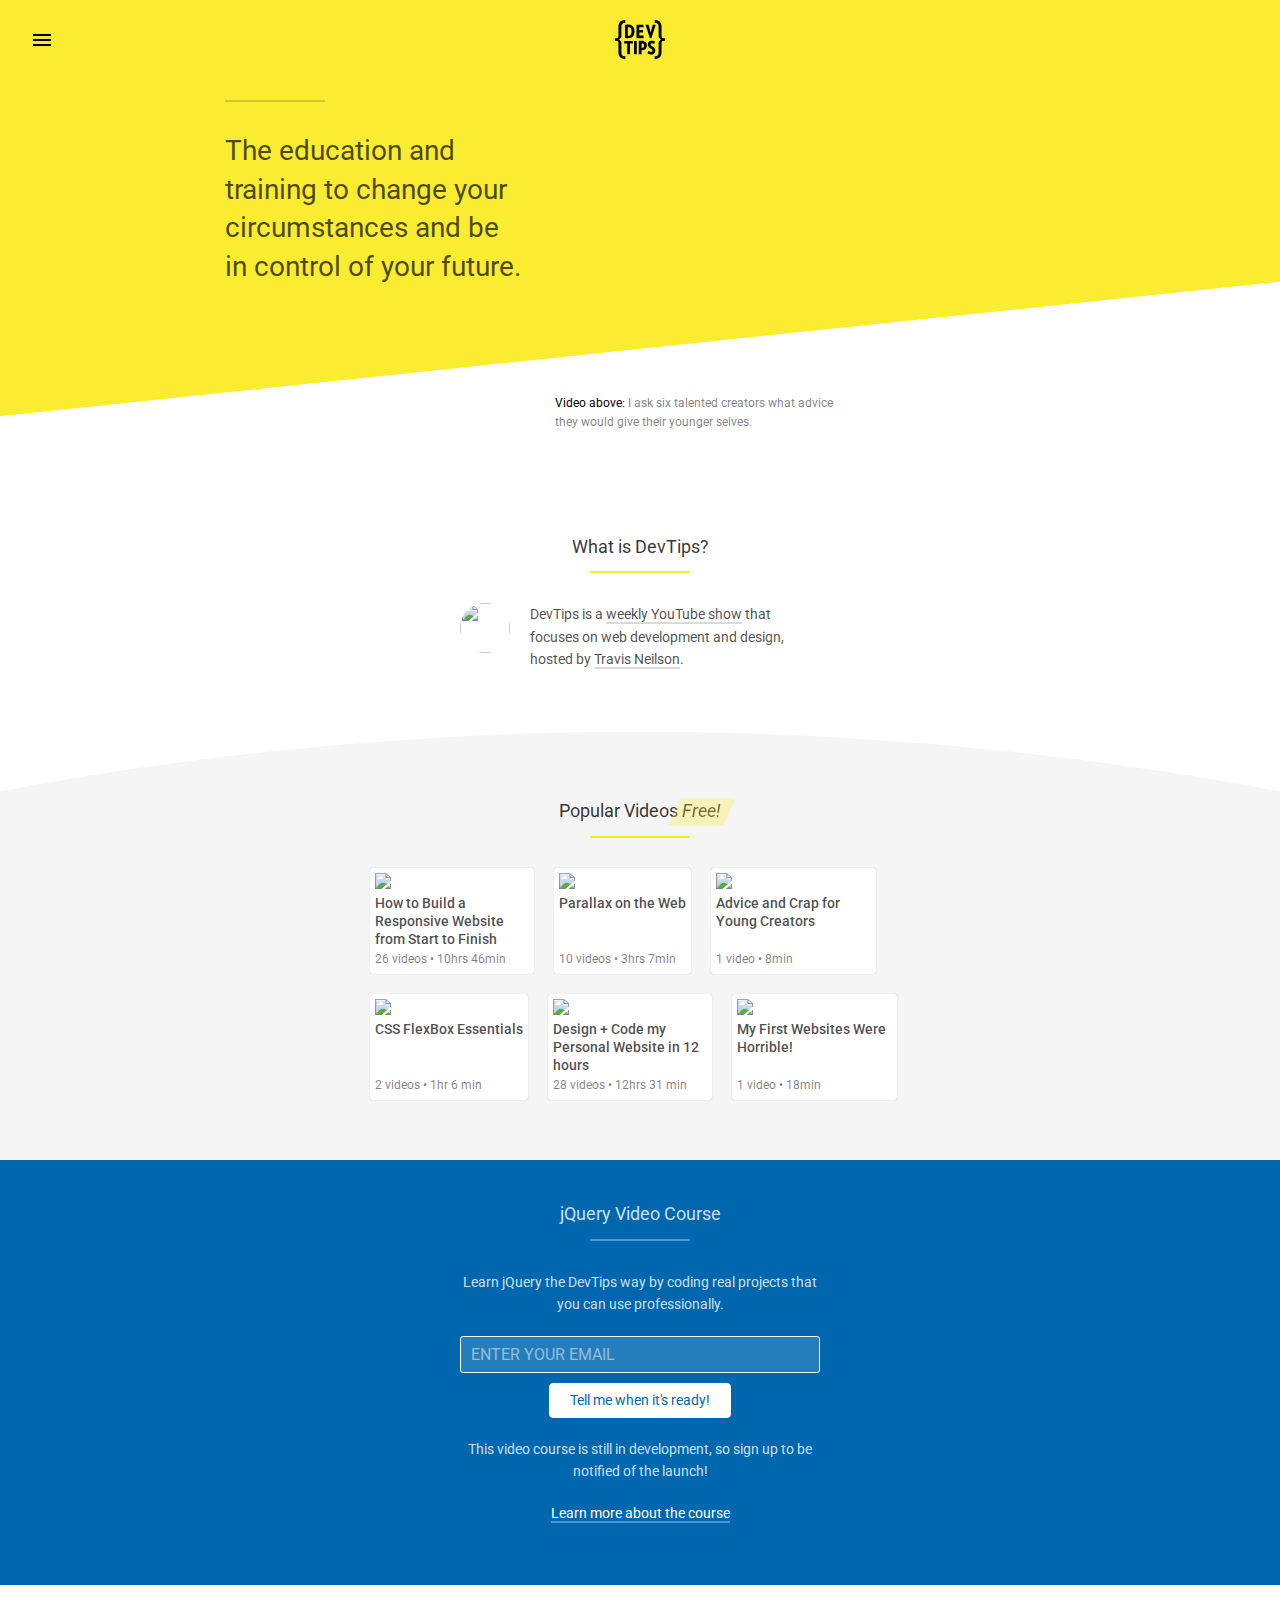
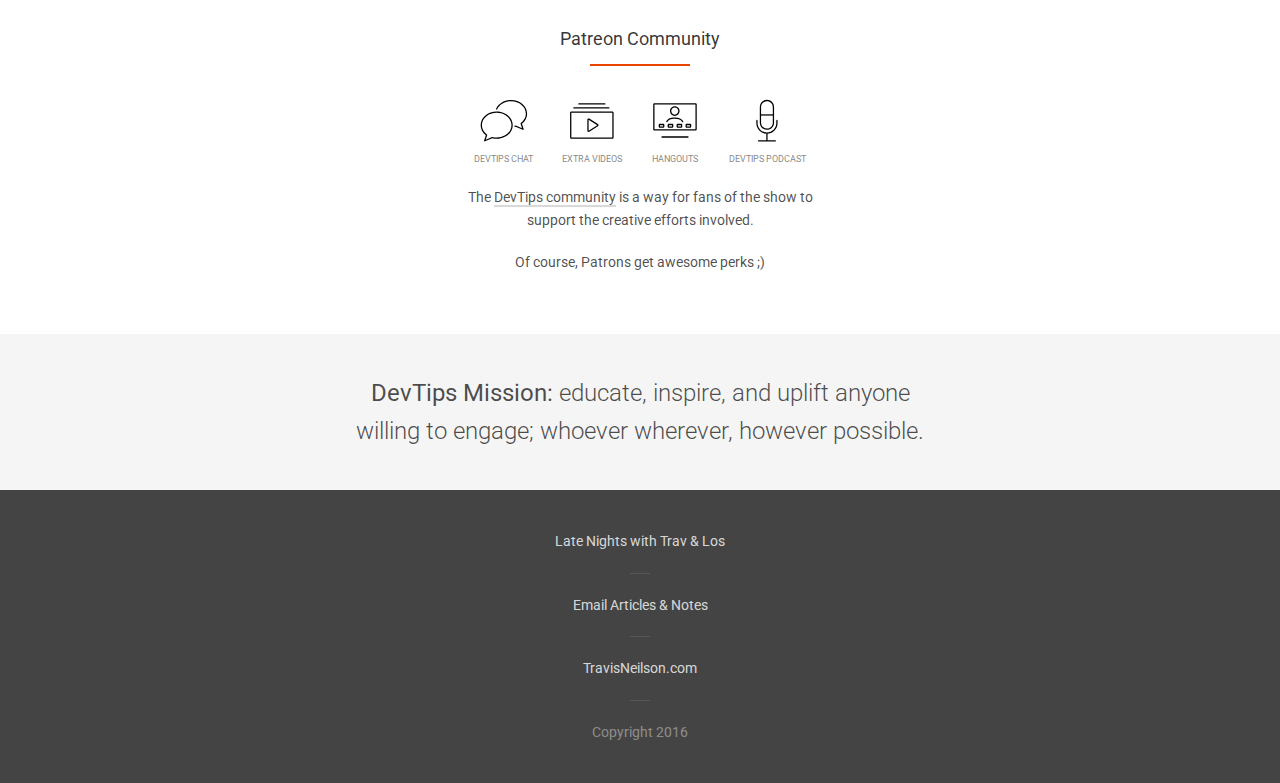
==== index.html @ 9819d2f6 "v1.2.4 update" ====
<!DOCTYPE html><html lang="en" class="page-home"><head><title>DevTips Show</title><meta charset="utf-8"><meta name="viewport" content="width=device-width, initial-scale=1"><link rel="shortcut icon" href="/assets/img/favicons/favicon.ico"><link rel="stylesheet" href="/assets/css/main.css"></head><body><div class="top-rect"></div><header><svg class="devtips-logo-svg" width="50px" height="40px" viewBox="0 0 50 40" version="1.1" xmlns="http://www.w3.org/2000/svg" xmlns:xlink="http://www.w3.org/1999/xlink">
  <g id="Page-1" stroke="none" stroke-width="1" fill="none" fill-rule="evenodd">
      <path d="M16.567667,11.3620203 C16.567667,10.0424134 16.2988952,9.01032984 15.7613517,8.26501947 C15.2235581,7.51995912 14.4602463,7.14717892 13.4706661,7.14717892 C13.3359052,7.14717892 13.2201458,7.15017916 13.1223879,7.15642967 C13.02463,7.16268018 12.9086206,7.17193093 12.7743597,7.1839319 L12.7743597,15.7051221 C12.9086206,15.7296241 13.0276302,15.7448753 13.1316387,15.7508758 C13.2353971,15.7571263 13.3791587,15.7598766 13.5621735,15.7598766 C14.0629641,15.7598766 14.4997495,15.6563682 14.8725297,15.4483513 C15.2450598,15.2408345 15.5565851,14.9445605 15.8071054,14.5597793 C16.0573756,14.1749982 16.246891,13.7139608 16.3751514,13.1761673 C16.5034118,12.6386237 16.567667,12.0340748 16.567667,11.3620203 L16.567667,11.3620203 Z M19.481403,11.3435188 C19.481403,12.3943539 19.3466421,13.3474311 19.0781203,14.2025004 C18.8093486,15.0578197 18.4028156,15.7873788 17.8595216,16.3921778 C17.3159776,16.9969768 16.6346724,17.4612644 15.8163561,17.7850406 C14.9975398,18.1088168 14.0387121,18.2705799 12.9391231,18.2705799 C12.3895786,18.2705799 11.8947885,18.2523284 11.4547528,18.2155755 C11.0149672,18.1788225 10.5264276,18.1303186 9.9888841,18.0690636 L9.9888841,4.81999042 C10.4896747,4.75873546 10.962963,4.70998151 11.4089991,4.67322853 C11.8550353,4.63647555 12.3465751,4.61822408 12.8843686,4.61822408 C13.9837077,4.61822408 14.9457856,4.77423671 15.7706024,5.08576195 C16.5951692,5.39703716 17.2822249,5.84332331 17.8320194,6.42337029 C18.3818139,7.0036673 18.7940973,7.70922445 19.0688696,8.54004174 C19.3438919,9.37085904 19.481403,10.3054347 19.481403,11.3435188 Z M21.5097173,18.160546 L21.5097173,4.72795796 L28.4732813,4.72795796 L28.4732813,7.29366579 L24.2951929,7.29366579 L24.2951929,10.0608899 L27.9967427,10.0608899 L27.9967427,12.5163388 L24.2951929,12.5163388 L24.2951929,15.5950882 L28.4732813,15.5950882 L28.4732813,18.160546 L21.5097173,18.160546 Z M36.3275675,18.2704299 L34.9167033,18.2704299 L30.518597,4.7098315 L33.5238404,4.7098315 L35.6495126,12.5897198 L37.7751848,4.7098315 L40.7439253,4.7098315 L36.3275675,18.2704299 Z M14.9548613,23.481427 L14.9548613,34.3300557 L12.1696357,34.3300557 L12.1696357,23.481427 L9.25589973,23.481427 L9.25589973,20.8974677 L17.8503459,20.8974677 L17.8503459,23.481427 L14.9548613,23.481427 Z M18.9862129,34.3302808 L21.7714385,34.3302808 L21.7714385,20.8976927 L18.9862129,20.8976927 L18.9862129,34.3302808 Z M31.8653311,25.4605123 C31.8653311,26.0835628 31.7673232,26.679111 31.5720573,27.247407 C31.3765415,27.8154531 31.0832677,28.3132434 30.6924861,28.740778 C30.3014544,29.1685627 29.8156651,29.5105904 29.2356181,29.7668611 C28.6553211,30.0233819 27.9805164,30.1518923 27.2107041,30.1518923 L26.8624259,30.1518923 C26.7646679,30.1518923 26.6609095,30.1458918 26.5511506,30.1336408 L26.5511506,34.3299807 L23.765425,34.3299807 L23.765425,20.9891501 C24.2297126,20.9281452 24.7000007,20.8791412 25.1767893,20.8428883 C25.6530779,20.8058853 26.147868,20.7878838 26.6609095,20.7878838 C27.5407308,20.7878838 28.3070429,20.9066434 28.9608458,21.1451628 C29.6141487,21.3834321 30.1546925,21.7132088 30.5824772,22.1347429 C31.0100118,22.556027 31.3307878,23.0510671 31.5445551,23.6188631 C31.7583224,24.1871592 31.8653311,24.8012089 31.8653311,25.4605123 Z M29.061604,25.5155168 C29.061604,24.8194604 28.8965906,24.2876673 28.5668139,23.9211376 C28.2370372,23.5546079 27.7787501,23.3715931 27.1924526,23.3715931 C27.0824437,23.3715931 26.9816855,23.3745933 26.8899281,23.3805938 C26.7984207,23.3870944 26.6851615,23.3960951 26.5511506,23.4080961 L26.5511506,27.6964434 C26.6609095,27.7084444 26.7554172,27.7179452 26.8349236,27.7236956 C26.9144301,27.7299461 27.0029372,27.7329464 27.1006952,27.7329464 C27.7114946,27.7329464 28.1910335,27.5466813 28.5393117,27.1741511 C28.8873399,26.8016209 29.061604,26.2488262 29.061604,25.5155168 Z M40.3042146,30.6099294 C40.3042146,31.135472 40.221958,31.6335123 40.0566946,32.1035504 C39.8919312,32.5738385 39.641411,32.9896222 39.3056338,33.3496513 C38.9693565,33.7101805 38.5510726,33.9974538 38.0502821,34.2109711 C37.5492415,34.4247384 36.9689445,34.5319971 36.3093911,34.5319971 C35.6860906,34.5319971 35.0292874,34.4214881 34.3392315,34.2017203 C33.6491756,33.9817025 33.0291254,33.6826783 32.4793308,33.3038976 L33.3038976,30.7749428 C33.7556842,31.1169705 34.2322228,31.395243 34.7332634,31.6087603 C35.234054,31.8227776 35.7348445,31.9292863 36.2361351,31.9292863 C36.6756707,31.9292863 36.9934465,31.8227776 37.1889623,31.6087603 C37.3842281,31.395243 37.4822361,31.123221 37.4822361,30.7931942 C37.4822361,30.6224304 37.4547338,30.4576671 37.3997294,30.2984042 C37.3447249,30.1398913 37.2439668,29.9688775 37.0972049,29.7853626 C36.950693,29.6023478 36.7459264,29.3975812 36.4834052,29.1715629 C36.2206339,28.9457946 35.8816064,28.6860236 35.4663228,28.3927498 C34.5377476,27.7451974 33.8659431,27.1071457 33.4506595,26.4778447 C33.0351258,25.8485437 32.827609,25.1612381 32.827609,24.4164277 C32.827609,23.9393891 32.9161162,23.4788518 33.0933806,23.0325656 C33.2701449,22.5867795 33.5299159,22.1894973 33.8721936,21.8414692 C34.2139713,21.4931909 34.6325052,21.2156685 35.1272953,21.0076516 C35.6220854,20.8003848 36.1871312,20.6963764 36.8224326,20.6963764 C37.469735,20.6963764 38.0562826,20.7786331 38.5818251,20.9433964 C39.1066176,21.1084098 39.5896568,21.3316779 40.0294424,21.6124506 L39.2048756,24.123154 C38.8258449,23.8541322 38.444064,23.6371146 38.0592828,23.4723513 C37.6745016,23.3073379 37.2927207,23.2248312 36.91419,23.2248312 C36.4864054,23.2248312 36.1656294,23.3255894 35.9518621,23.5271057 C35.7380948,23.7291221 35.6313361,23.9826426 35.6313361,24.2876673 C35.6313361,24.4709321 35.6648389,24.6391958 35.7320943,24.7917081 C35.7990997,24.9447205 35.9091086,25.0972329 36.061871,25.2499952 C36.2143834,25.4030076 36.4128994,25.5737715 36.6574193,25.7630368 C36.901689,25.9523021 37.2072138,26.1815707 37.5737435,26.4500925 C38.086785,26.8166221 38.5175699,27.1651504 38.8658481,27.4946771 C39.2138763,27.8244538 39.4948991,28.1547305 39.7086664,28.4842572 C39.9224337,28.8140339 40.0751961,29.1533114 40.1669535,29.5013396 C40.2584609,29.8496178 40.3042146,30.2191478 40.3042146,30.6099294 Z M49.0649243,20.8554643 C48.061843,20.8554643 47.3910387,21.0792324 47.0525113,21.5265186 C46.7132338,21.9738049 46.5444701,22.6311081 46.5444701,23.4979283 L46.5444701,32.1166264 C46.5444701,36.8052562 44.2537846,39.1499461 39.6736636,39.1499461 L39.6736636,36.3447189 C40.9475167,36.3447189 41.9230958,36.0461947 42.6009007,35.4503965 C43.2779555,34.8538482 43.617233,33.7837615 43.617233,32.2386363 L43.617233,24.1892343 C43.617233,23.5386816 43.6509857,22.9838867 43.7189912,22.5223493 C43.7862467,22.061812 43.9222577,21.6552791 44.1255242,21.3027505 C44.3287906,20.950722 44.6133137,20.6459473 44.9790933,20.3879264 C45.345123,20.1311556 45.8126608,19.8663842 46.3817069,19.5953622 C45.8126608,19.3245903 45.345123,19.0535683 44.9790933,18.7820463 C44.6133137,18.5115244 44.3287906,18.2067497 44.1255242,17.8674723 C43.9222577,17.5286948 43.7862467,17.1294125 43.7189912,16.6681251 C43.6509857,16.2075878 43.617233,15.6517928 43.617233,15.0012401 L43.617233,6.9110848 C43.617233,5.36620966 43.2779555,4.30287353 42.6009007,3.71957629 C41.9230958,3.13727912 40.9475167,2.84575551 39.6736636,2.84575551 L39.6736636,2.50020252e-05 C44.2537846,2.50020252e-05 46.5444701,2.35771597 46.5444701,7.07359796 L46.5444701,15.6517928 C46.5444701,16.5461152 46.7132338,17.2106691 47.0525113,17.6439542 C47.3910387,18.0777393 48.061843,18.2942568 49.0649243,18.2942568 L50,18.2942568 L50,20.8554643 L49.0649243,20.8554643 Z M10.3260864,39.1499211 C5.74546538,39.1499211 3.4555299,36.8052312 3.4555299,32.1166014 L3.4555299,23.4981534 C3.4555299,22.6308331 3.28601617,21.9735299 2.94748875,21.5264936 C2.60821127,21.0789574 1.93740693,20.8554393 0.934825721,20.8554393 L0,20.8554393 L0,18.2944819 L0.934825721,18.2944819 C1.93740693,18.2944819 2.60821127,18.0777143 2.94748875,17.6439292 C3.28601617,17.2106441 3.4555299,16.5460902 3.4555299,15.6517678 L3.4555299,7.07382298 C3.4555299,2.35769097 5.74546538,0 10.3260864,0 L10.3260864,2.8457305 C9.05173319,2.8457305 8.07615417,3.13725412 7.39909933,3.7198013 C6.72129442,4.30284853 6.38251698,5.36618466 6.38251698,6.9110598 L6.38251698,15.0014651 C6.38251698,15.6517678 6.34826421,16.2075628 6.28100876,16.6681001 C6.21300325,17.1293875 6.0777423,17.5289198 5.87447583,17.8674473 C5.67120937,18.2067247 5.38668632,18.5114994 5.02065667,18.7820213 C4.65487705,19.0535433 4.18733917,19.3248153 3.61804306,19.5953372 C4.18733917,19.8666092 4.65487705,20.1308806 5.02065667,20.3881514 C5.38668632,20.6459223 5.67120937,20.950697 5.87447583,21.3027255 C6.0777423,21.6552541 6.21300325,22.061787 6.28100876,22.5223243 C6.34826421,22.9836117 6.38251698,23.5389067 6.38251698,24.1892093 L6.38251698,32.2386113 C6.38251698,33.7837365 6.72129442,34.8538232 7.39909933,35.4503715 C8.07615417,36.0461697 9.05173319,36.3446939 10.3260864,36.3446939 L10.3260864,39.1499211 Z" id="Combined-Shape" fill="#000000"></path>
  </g>
</svg>
<svg class="menu-svg" fill="#000000" height="24" viewBox="0 0 24 24" width="24" xmlns="http://www.w3.org/2000/svg">
    <path d="M0 0h24v24H0z" fill="none"/>
    <path d="M3 18h18v-2H3v2zm0-5h18v-2H3v2zm0-7v2h18V6H3z"/>
</svg>
</header><section class="home-hero"><div class="flex-container"> <div class="flex-about-content"><hr class="section-title-rule"><div class="mission">The education and training to change your circumstances and be in control of your future.</div><hr class="section-title-rule bottom"></div><div class="flex-video-right"><div class="flex-video-wrap"><div class="flex-video"><iframe src="http://www.youtube.com/embed/swcKGCX2Aos?rel=0&amp;controls=0&amp;showinfo=0" frameborder="0" allowfullscreen></iframe></div></div><p style="max-width: 300px" class="muted-extra"><span class="black">Video above:</span> I ask six talented creators what advice they would give their younger selves.</p></div></div></section><section class="what-is-devtips"><div class="constrainer"><div class="section-head">What is DevTips?</div><hr class="section-title-rule"><div class="media-object"><div class="media"><img src="https://ci5.googleusercontent.com/proxy/AaZXsl9_ruMCGZrO6LVVcCg5qr82Ti86mO-hGHy2ioUj7wbkNJp5niE5p6GDGVfpb4Z9X3Am-dOK84ShwqK2vyO1x_GjxNbdYeB7QG5NHLAJawEloHQa_0wrRTnfTtOLYHTHJWiJnbbxyA7y07-zTqSxkSDjOt-HRj1Qow0=s0-d-e1-ft#https://gallery.mailchimp.com/2abae111d44df144b3b3986bc/images/cd92ba3c-ecf7-4268-b153-181559b6ea28.jpg" class="avatar"></div><div class="content"><p>DevTips is a <a href="https://www.youtube.com/user/DevTipsForDesigners">weekly YouTube show</a> that focuses on web development and design, hosted by <a href="http://travisneilson.com">Travis Neilson</a>.</p></div></div></div></section><section class="popular-episodes tint"><svg class="arc-svg" viewBox="0 0 1440 69" version="1.1" xmlns="http://www.w3.org/2000/svg" xmlns:xlink="http://www.w3.org/1999/xlink">
    <g stroke="none" stroke-width="1" fill="none" fill-rule="evenodd">
        <path d="M1440,69.0315425 L1440,0 L0,0 L0,69.0315425 C233.264983,25.0227325 473.943868,2 720,2 C966.056132,2 1206.73502,25.0227325 1440,69.0315425 Z" id="Combined-Shape"></path>
    </g>
</svg>
<div class="constrainer"><div class="section-head">Popular Videos <span>Free!</span></div><hr class="section-title-rule"><div class="popular-list"><a href="https://www.youtube.com/playlist?list=PLqGj3iMvMa4KQZUkRjfwMmTq_f1fbxerI" class="video-unit"><div class="media"><img src="https://i.ytimg.com/vi/VcMjo_wczCc/mqdefault.jpg"></div><div class="desc"><div class="title">How to Build a Responsive Website from Start to Finish</div><div class="muted-extra meta">26 videos &bull; 10hrs 46min</div></div></a><a href="https://www.youtube.com/playlist?list=PLqGj3iMvMa4IyCbhul-PdeiDqmh4ooJzk" class="video-unit"><div class="media"><img src="https://i.ytimg.com/vi/STwoa-9jxi0/mqdefault.jpg"></div><div class="desc"><div class="title">Parallax on the Web</div><div class="muted-extra meta">10 videos &bull; 3hrs 7min</div></div></a><a href="https://www.youtube.com/watch?v=OFDAGiPJHL8" class="video-unit"><div class="media"><img src="https://i.ytimg.com/vi/OFDAGiPJHL8/mqdefault.jpg"></div><div class="desc"><div class="title">Advice and Crap for Young Creators</div><div class="muted-extra meta">1 video &bull; 8min</div></div></a><a href="https://www.youtube.com/watch?v=G7EIAgfkhmg" class="video-unit"><div class="media"><img src="https://i.ytimg.com/vi/G7EIAgfkhmg/mqdefault.jpg"></div><div class="desc"><div class="title">CSS FlexBox Essentials</div><div class="muted-extra meta">2 videos &bull; 1hr 6 min</div></div></a><a href="https://www.youtube.com/playlist?list=PLqGj3iMvMa4KeBN2krBtcO3U90_7SOl-A" class="video-unit"><div class="media"><img src="https://i.ytimg.com/vi/sJhhLvW-Xvg/mqdefault.jpg"></div><div class="desc"><div class="title">Design + Code my Personal Website in 12 hours</div><div class="muted-extra meta">28 videos &bull; 12hrs 31 min</div></div></a><a href="https://www.youtube.com/watch?v=QLbUzwxkwHA" class="video-unit"><div class="media"><img src="https://i.ytimg.com/vi/QLbUzwxkwHA/mqdefault.jpg"></div><div class="desc"><div class="title">My First Websites Were Horrible!</div><div class="muted-extra meta">1 video &bull; 18min</div></div></a></div></div></section><section class="jquery-video-course"><div class="constrainer text-center"><div class="section-head white">jQuery Video Course</div><hr class="section-title-rule"><p class="white">Learn jQuery the DevTips way by coding real projects that you can use professionally.</p><form action="https://gumroad.com/follow_from_embed_form" method="post" class="jquerycourse-form"><input name="seller_id" type="hidden" value="2449985483245"><input name="email" placeholder="Enter your email" type="email" id="email"><div><button data-custom-highlight-color="" type="submit" class="jquerycourse-submit">Tell me when it's ready!</button></div></form><p class="white">This video course is still in development, so sign up to be notified of the launch!</p><p><a href="/killingitwithjquery" class="white-hard">Learn more about the course</a></p></div></section><section class="patreon-community"><div class="constrainer text-center"><div class="section-head">Patreon Community</div><hr class="section-title-rule"><div class="patreon-icons"><div class="chat"><?xml version="1.0" encoding="utf-8"?>
<!-- Generator: Adobe Illustrator 16.0.4, SVG Export Plug-In . SVG Version: 6.00 Build 0)  -->
<!DOCTYPE svg PUBLIC "-//W3C//DTD SVG 1.1//EN" "http://www.w3.org/Graphics/SVG/1.1/DTD/svg11.dtd">
<svg version="1.1" id="Layer_1" xmlns="http://www.w3.org/2000/svg" xmlns:xlink="http://www.w3.org/1999/xlink" x="0px" y="0px"
	 width="50px" height="50px" viewBox="0 0 50 50" enable-background="new 0 0 50 50" xml:space="preserve">
<g>
	<path d="M5.721,45.416c-0.158,0-0.313-0.058-0.433-0.169c-0.184-0.169-0.251-0.43-0.175-0.667l1.725-5.32
		c-3.305-2.584-5.19-6.226-5.19-10.058c0-7.531,7.202-13.658,16.055-13.658s16.055,6.127,16.055,13.658S26.555,42.86,17.702,42.86
		c-1.506,0-2.998-0.178-4.438-0.529l-7.297,3.036C5.887,45.4,5.804,45.416,5.721,45.416z M17.702,16.821
		c-8.148,0-14.776,5.555-14.776,12.381c0,3.562,1.836,6.954,5.038,9.309c0.222,0.163,0.314,0.45,0.229,0.712l-1.437,4.432
		l6.211-2.584c0.128-0.054,0.269-0.064,0.404-0.029c1.401,0.359,2.858,0.542,4.33,0.542c8.148,0,14.776-5.554,14.776-12.381
		C32.479,22.376,25.85,16.821,17.702,16.821z"/>
	<path d="M44.061,33.914c-0.084,0-0.166-0.016-0.246-0.049l-7.297-3.036c-0.141,0.034-0.283,0.066-0.425,0.099
		c-0.346,0.071-0.687-0.142-0.763-0.485s0.141-0.686,0.484-0.763c0.199-0.044,0.396-0.089,0.593-0.14
		c0.134-0.035,0.276-0.024,0.406,0.028l6.211,2.584l-1.437-4.432c-0.085-0.262,0.008-0.549,0.229-0.712
		c3.202-2.354,5.038-5.747,5.038-9.309c0-6.826-6.629-12.38-14.776-12.38c-6.118,0-11.677,3.225-13.833,8.024
		c-0.144,0.322-0.521,0.468-0.845,0.321c-0.322-0.145-0.466-0.523-0.321-0.845c2.359-5.251,8.387-8.778,15-8.778
		c8.853,0,16.055,6.126,16.055,13.657c0,3.832-1.886,7.474-5.19,10.058l1.725,5.32c0.076,0.237,0.009,0.498-0.175,0.667
		C44.373,33.856,44.218,33.914,44.061,33.914z"/>
</g>
</svg>
<p class="muted-extra">DevTips Chat</p></div><div class="vids"><?xml version="1.0" encoding="utf-8"?>
<!-- Generator: Adobe Illustrator 16.0.4, SVG Export Plug-In . SVG Version: 6.00 Build 0)  -->
<!DOCTYPE svg PUBLIC "-//W3C//DTD SVG 1.1//EN" "http://www.w3.org/Graphics/SVG/1.1/DTD/svg11.dtd">
<svg version="1.1" id="Layer_1" xmlns="http://www.w3.org/2000/svg" xmlns:xlink="http://www.w3.org/1999/xlink" x="0px" y="0px"
	 width="50px" height="50px" viewBox="0 0 50 50" enable-background="new 0 0 50 50" xml:space="preserve">
<g>
	<path d="M45.334,16.849v24.681H4.359V16.849H45.334 M45.334,15.57H4.359c-0.706,0-1.278,0.572-1.278,1.278v24.681
		c0,0.706,0.572,1.278,1.278,1.278h40.975c0.705,0,1.277-0.572,1.277-1.278V16.849C46.611,16.143,46.039,15.57,45.334,15.57
		L45.334,15.57z"/>
	<path d="M41.866,12.568h-35c-0.353,0-0.639-0.286-0.639-0.639s0.286-0.639,0.639-0.639h35c0.353,0,0.64,0.286,0.64,0.639
		S42.219,12.568,41.866,12.568z"/>
	<path d="M37.866,8.568h-26c-0.353,0-0.639-0.286-0.639-0.639s0.286-0.639,0.639-0.639h26c0.353,0,0.64,0.286,0.64,0.639
		S38.219,8.568,37.866,8.568z"/>
	<path d="M21.611,23.681l8.627,5.509l-8.627,5.509V23.681 M21.611,22.402c-0.211,0-0.422,0.053-0.614,0.157
		c-0.409,0.225-0.664,0.654-0.664,1.121v11.018c0,0.467,0.254,0.896,0.664,1.121c0.192,0.104,0.403,0.157,0.614,0.157
		c0.24,0,0.479-0.067,0.688-0.201l8.626-5.509c0.367-0.234,0.59-0.641,0.59-1.077s-0.223-0.843-0.59-1.077l-8.626-5.509
		C22.09,22.47,21.851,22.402,21.611,22.402L21.611,22.402z"/>
</g>
</svg>
<p class="muted-extra">Extra Videos</p></div><div class="hang"><?xml version="1.0" encoding="utf-8"?>
<!-- Generator: Adobe Illustrator 16.0.4, SVG Export Plug-In . SVG Version: 6.00 Build 0)  -->
<!DOCTYPE svg PUBLIC "-//W3C//DTD SVG 1.1//EN" "http://www.w3.org/Graphics/SVG/1.1/DTD/svg11.dtd">
<svg version="1.1" id="Layer_1" xmlns="http://www.w3.org/2000/svg" xmlns:xlink="http://www.w3.org/1999/xlink" x="0px" y="0px"
	 width="50px" height="50px" viewBox="0 0 50 50" enable-background="new 0 0 50 50" xml:space="preserve">
<g>
	<path d="M45.467,8.466v24.681H4.493V8.466H45.467 M45.467,7.188H4.493c-0.706,0-1.278,0.572-1.278,1.278v24.681
		c0,0.706,0.572,1.278,1.278,1.278h40.974c0.706,0,1.278-0.572,1.278-1.278V8.466C46.745,7.76,46.173,7.188,45.467,7.188
		L45.467,7.188z"/>
	<g>
		<path d="M13.112,29.126v1.265H9.952v-1.265H13.112 M13.112,27.848H9.952c-0.706,0-1.278,0.572-1.278,1.278v1.265
			c0,0.706,0.572,1.278,1.278,1.278h3.161c0.706,0,1.278-0.572,1.278-1.278v-1.265C14.39,28.42,13.818,27.848,13.112,27.848
			L13.112,27.848z"/>
		<path d="M22.058,29.126v1.265h-3.16v-1.265H22.058 M22.058,27.848h-3.16c-0.706,0-1.278,0.572-1.278,1.278v1.265
			c0,0.706,0.572,1.278,1.278,1.278h3.16c0.706,0,1.278-0.572,1.278-1.278v-1.265C23.335,28.42,22.764,27.848,22.058,27.848
			L22.058,27.848z"/>
		<path d="M31.004,29.126v1.265h-3.16v-1.265H31.004 M31.004,27.848h-3.16c-0.706,0-1.278,0.572-1.278,1.278v1.265
			c0,0.706,0.572,1.278,1.278,1.278h3.16c0.705,0,1.277-0.572,1.277-1.278v-1.265C32.281,28.42,31.709,27.848,31.004,27.848
			L31.004,27.848z"/>
		<path d="M39.949,29.126v1.265h-3.16v-1.265H39.949 M39.949,27.848h-3.16c-0.706,0-1.277,0.572-1.277,1.278v1.265
			c0,0.706,0.571,1.278,1.277,1.278h3.16c0.706,0,1.277-0.572,1.277-1.278v-1.265C41.227,28.42,40.655,27.848,39.949,27.848
			L39.949,27.848z"/>
	</g>
	<path d="M38,41.632H12c-0.353,0-0.639-0.286-0.639-0.639s0.286-0.639,0.639-0.639h26c0.354,0,0.639,0.286,0.639,0.639
		S38.354,41.632,38,41.632z"/>
	<path d="M24.78,11.607c1.94,0,3.515,1.573,3.515,3.515s-1.574,3.515-3.515,3.515c-1.941,0-3.514-1.573-3.514-3.515
		S22.839,11.607,24.78,11.607 M24.78,10.329c-2.643,0-4.792,2.15-4.792,4.793s2.149,4.793,4.792,4.793s4.792-2.15,4.792-4.793
		S27.423,10.329,24.78,10.329L24.78,10.329z"/>
	<path d="M32.715,26.304c-0.224,0-0.441-0.117-0.559-0.327c-1.231-2.203-3.506-3.187-7.376-3.187c-4.455,0-5.937,1.042-7.403,3.23
		c-0.196,0.295-0.595,0.369-0.886,0.176c-0.293-0.197-0.372-0.594-0.175-0.887c1.902-2.839,4.038-3.797,8.465-3.797
		c4.329,0,7.027,1.22,8.491,3.841c0.173,0.308,0.062,0.697-0.246,0.869C32.928,26.278,32.82,26.304,32.715,26.304z"/>
</g>
</svg>
<p class="muted-extra">hangouts</p></div><div class="pod"><?xml version="1.0" encoding="utf-8"?>
<!-- Generator: Adobe Illustrator 16.0.4, SVG Export Plug-In . SVG Version: 6.00 Build 0)  -->
<!DOCTYPE svg PUBLIC "-//W3C//DTD SVG 1.1//EN" "http://www.w3.org/Graphics/SVG/1.1/DTD/svg11.dtd">
<svg version="1.1" id="Layer_1" xmlns="http://www.w3.org/2000/svg" xmlns:xlink="http://www.w3.org/1999/xlink" x="0px" y="0px"
	 width="50px" height="50px" viewBox="0 0 50 50" enable-background="new 0 0 50 50" xml:space="preserve">
<g>
	<path d="M24.936,33.849c-3.937,0-7.139-3.202-7.139-7.139V11c0-3.937,3.203-7.139,7.139-7.139S32.074,7.063,32.074,11v15.71
		C32.074,30.646,28.872,33.849,24.936,33.849z M24.936,5.139c-3.232,0-5.861,2.63-5.861,5.861v15.71
		c0,3.231,2.629,5.861,5.861,5.861c3.232,0,5.861-2.63,5.861-5.861V11C30.797,7.769,28.168,5.139,24.936,5.139z"/>
	<path d="M24.936,37.676c-5.866,0-10.639-4.827-10.639-10.761v-2.457c0-0.353,0.286-0.639,0.639-0.639s0.639,0.286,0.639,0.639
		v2.457c0,5.229,4.199,9.483,9.361,9.483c5.162,0,9.361-4.255,9.361-9.483v-2.457c0-0.353,0.285-0.639,0.639-0.639
		s0.639,0.286,0.639,0.639v2.457C35.574,32.849,30.802,37.676,24.936,37.676z"/>
	<rect x="18.561" y="18.319" width="12.75" height="1.277"/>
	<path d="M33.311,45.597h-16.75c-0.353,0-0.639-0.286-0.639-0.639s0.286-0.639,0.639-0.639h16.75c0.354,0,0.639,0.286,0.639,0.639
		S33.664,45.597,33.311,45.597z"/>
	<rect x="24.296" y="37.037" width="1.278" height="7.921"/>
</g>
</svg>
<p class="muted-extra">DevTips Podcast</p></div></div><p>The <a href="https://www.patreon.com/DevTips">DevTips community</a> is a way for fans of the show to support the creative efforts involved.</p><p>Of course, Patrons get awesome perks ;)</p></div></section><!--section.quote div You can deal with anything today<br>if you have a compelling future<cite>— Tony Robbins</cite>--><section class="quote"><div><span>DevTips Mission:</span> educate, inspire, and uplift anyone willing to engage; whoever wherever, however possible.</div></section><footer class="white tint-reversed"><div class="constrainer"><ul class="link-list text-center"><li><a href="http://travandlos.com">Late Nights with Trav & Los</a></li><li><a href="http://travisneilson.com/notes">Email Articles & Notes</a></li><li><a href="http://travisneilson.com">TravisNeilson.com</a></li><li style="color: hsla(0,0%,100%,0.4)">Copyright 2016</li></ul></div></footer><div class="menu-overlay"><div class="menu-plate"><div class="menu-close"><svg fill="#000000" height="24" viewBox="0 0 24 24" width="24" xmlns="http://www.w3.org/2000/svg">
    <path d="M19 6.41L17.59 5 12 10.59 6.41 5 5 6.41 10.59 12 5 17.59 6.41 19 12 13.41 17.59 19 19 17.59 13.41 12z"/>
    <path d="M0 0h24v24H0z" fill="none"/>
</svg></div><ul class="menu"><li><a href="/"><svg fill="#000000" height="24" viewBox="0 0 24 24" width="24" xmlns="http://www.w3.org/2000/svg">
    <path d="M10 20v-6h4v6h5v-8h3L12 3 2 12h3v8z"/>
    <path d="M0 0h24v24H0z" fill="none"/>
</svg><div class="double-line">Home<span>What is DevTips?</span></div></a></li><li><a href="/killingitwithjquery"><svg class="jquery-icon-svg" width="30px" height="29px" viewBox="0 0 30 29" version="1.1" xmlns="http://www.w3.org/2000/svg" xmlns:xlink="http://www.w3.org/1999/xlink">
    <g stroke="none" stroke-width="1" fill="none" fill-rule="evenodd">
        <path d="M1.91175916,6.79566956 C-0.753545368,10.6265452 -0.421749329,15.6105208 1.6143131,19.680906 C1.66272027,19.7784942 1.71346179,19.8745156 1.76342625,19.9705433 C1.79544188,20.0314376 1.82549091,20.0938923 1.85867052,20.1540064 C1.87741559,20.1899009 1.89848221,20.2250471 1.91800432,20.2594002 C1.95273802,20.3241958 1.98826476,20.3858735 2.02417522,20.4491085 C2.08741344,20.5607475 2.15221216,20.6716063 2.21856817,20.7824715 C2.25526208,20.8433626 2.29156586,20.9042568 2.32943013,20.9651511 C2.40281474,21.0838155 2.47815316,21.2009195 2.55504888,21.3180202 C2.58706451,21.3679847 2.61828391,21.4179491 2.65107339,21.4663499 C2.75725068,21.6248324 2.86576551,21.7825314 2.97778504,21.9378866 C2.98056707,21.9418837 2.98362089,21.9464884 2.98713839,21.9503577 C3.00472588,21.9753319 3.02423201,21.9995419 3.04217765,22.0245257 C3.1389856,22.1580212 3.23891454,22.2899594 3.34001384,22.4203403 C3.37710746,22.4679608 3.41456882,22.5155845 3.45204297,22.5632051 C3.54221564,22.6764078 3.63394561,22.7888302 3.72723926,22.9012367 C3.76197296,22.9433955 3.79710957,22.9855479 3.83223979,23.0269265 C3.95754268,23.1744791 4.0851831,23.3212484 4.21555119,23.464887 C4.21794948,23.4671254 4.22102889,23.4703551 4.22334405,23.4726895 C4.22882175,23.478925 4.23349683,23.4828263 4.2381719,23.4890618 C4.3654254,23.6280254 4.49579989,23.7638648 4.62775085,23.8997138 C4.6687329,23.9418726 4.7105048,23.9840314 4.75266042,24.02541 C4.85493009,24.1284599 4.95876025,24.2299525 5.06376717,24.3306585 C5.10631291,24.3712536 5.14847173,24.4126322 5.19102067,24.4516669 C5.33115141,24.583605 5.47284904,24.7131993 5.61727753,24.8396789 C5.61967583,24.8419173 5.62155289,24.8436761 5.62391281,24.845147 C5.64849693,24.8670195 5.67387728,24.8873058 5.69808087,24.9083821 C5.82533437,25.0184606 5.95492861,25.1277588 6.0852935,25.2355094 C6.13837894,25.2784485 6.19225103,25.3206073 6.2457266,25.3635432 C6.35229082,25.4486378 6.4600254,25.5329555 6.56853703,25.6157094 C6.62592022,25.6594287 6.68330021,25.7031448 6.74107353,25.7468674 C6.86090831,25.835083 6.98152653,25.9217414 7.10331192,26.0068393 C7.14780827,26.0388549 7.19075053,26.0700743 7.23524689,26.1005198 C7.24771802,26.1091217 7.25906995,26.1176916 7.27154108,26.1262935 C7.38708771,26.2059233 7.5053588,26.2824289 7.62325895,26.3589409 C7.67400366,26.392517 7.72435825,26.4276376 7.77549628,26.4604271 C7.95661548,26.5751903 8.14048472,26.688393 8.32627259,26.7976912 C8.37662398,26.8265987 8.42776202,26.8546811 8.47850353,26.8835694 C8.61512637,26.9624189 8.75252945,27.0397079 8.89187356,27.1154365 C8.96721198,27.1560316 9.04450101,27.194286 9.12061968,27.2333206 C9.21898493,27.2848456 9.31657313,27.3371508 9.41650206,27.3871153 C9.43912597,27.3980835 9.4625653,27.4089877 9.48481188,27.419892 C9.52502009,27.4393981 9.56561522,27.4581464 9.60582022,27.4784455 C9.76078522,27.5526136 9.91692698,27.6252179 10.0746388,27.6954816 C10.1082149,27.710319 10.1406079,27.7251565 10.1737875,27.7399811 C10.3545166,27.8188275 10.5367933,27.894556 10.7206626,27.9671636 C10.764772,27.9851028 10.8092716,28.002297 10.8537711,28.0194656 C11.0239605,28.0850477 11.1965034,28.1498464 11.3698201,28.2107375 C11.3916862,28.21854 11.4127624,28.225575 11.4346188,28.2333455 C11.6247205,28.2997079 11.8167791,28.3613792 12.0099857,28.4214933 C12.0560457,28.4347638 12.1024959,28.4496013 12.148946,28.4628718 C12.3456829,28.5222056 12.5400919,28.5932463 12.7430515,28.6307205 C25.6330846,30.9814007 29.3773019,20.8845493 29.3773019,20.8845493 C26.2326582,24.9814757 20.6507079,26.0619873 15.361989,24.8590028 C15.1617411,24.813723 14.9673577,24.7512682 14.7717848,24.6934949 C14.7222072,24.6786574 14.6734163,24.663852 14.6246222,24.6489953 C14.4337436,24.590445 14.2444126,24.5287704 14.0562904,24.4639717 C14.0305103,24.4546343 14.0043721,24.445233 13.9782179,24.4358637 C13.8095891,24.3765299 13.6429044,24.3140751 13.4770064,24.2500598 C13.4301629,24.2313212 13.3833194,24.2133659 13.3364823,24.1946304 C13.1545797,24.1228063 12.9738602,24.047858 12.7954591,23.9697919 C12.7587652,23.9541551 12.7236349,23.9377731 12.6873312,23.922165 C12.5339235,23.8526848 12.3820794,23.7824244 12.2310157,23.7098168 C12.1872996,23.6887438 12.1435771,23.6684415 12.0990775,23.6465818 C11.9804419,23.588703 11.8630853,23.5269869 11.7460486,23.4668696 C11.6677043,23.4256189 11.5880809,23.3866067 11.5103762,23.3434374 C11.3674378,23.2670117 11.2270577,23.1873884 11.087317,23.1061661 C11.0399907,23.079625 10.9920248,23.0540432 10.9443787,23.0265428 C10.7585908,22.9171805 10.5750413,22.803981 10.3934105,22.6891827 C10.3432062,22.6572054 10.294281,22.6229897 10.2447163,22.5900532 C10.11297,22.5049937 9.9818632,22.4183353 9.85267507,22.3294385 C9.80982554,22.3003392 9.76857488,22.2693213 9.7263649,22.2405417 C9.60165359,22.1522845 9.47822137,22.0630679 9.35574847,21.9725723 C9.30010804,21.9313216 9.24542692,21.8897512 9.19138536,21.8485005 C9.07914518,21.7624817 8.96754454,21.6758233 8.85690323,21.5869266 C8.80693876,21.5471149 8.75697429,21.5072968 8.70779007,21.4674787 C8.56726601,21.3519385 8.42830243,21.2356116 8.29128627,21.1161765 C8.27685813,21.1037054 8.26122765,21.0912023 8.24561635,21.0779221 C8.09728664,20.9475477 7.95168459,20.8140458 7.80765581,20.6797733 C7.76588712,20.6399616 7.72528879,20.6009206 7.68430354,20.5611057 C7.57773932,20.4596163 7.47273879,20.3573466 7.36968248,20.252733 C7.32830711,20.2113544 7.28692854,20.1707593 7.24633341,20.1293807 C7.11517868,19.995105 6.98636149,19.8592592 6.86027196,19.7210951 C6.85403639,19.7140601 6.84740111,19.7078245 6.84116555,19.7007895 C6.70766369,19.5547973 6.57728921,19.4056874 6.44963599,19.2550265 C6.41490229,19.2136511 6.38132617,19.1738363 6.346973,19.1332411 C6.25172873,19.0184779 6.15726471,18.9021543 6.06514143,18.7850408 C6.03060599,18.7428308 5.99607055,18.6996615 5.96185488,18.6561724 C5.85089379,18.5122747 5.74249088,18.3686968 5.63632639,18.2228805 C2.70007854,14.2177289 1.6452447,8.69365738 3.99205573,4.15704366 L1.91175916,6.79566956 Z M10.081455,3.50239882 C8.15392974,6.27620219 8.25852735,9.98930557 9.76214923,12.9228993 C10.0143155,13.4147415 10.2977044,13.8917463 10.614663,14.3461112 C10.9035167,14.7598649 11.2236059,15.2525066 11.6069173,15.5850701 C11.7458841,15.7380876 11.8910928,15.8871976 12.0394097,16.0339668 C12.0768615,16.0722212 12.1151351,16.1089151 12.1533927,16.1463893 C12.297431,16.2861331 12.4438101,16.4235362 12.5952544,16.5570412 C12.60149,16.5617099 12.6069677,16.5679455 12.6132033,16.5726781 C12.6148021,16.574277 12.616401,16.5749165 12.6174786,16.5766753 C12.7849371,16.7234477 12.9578446,16.8647552 13.1335276,17.0036996 C13.1725783,17.0333425 13.2112068,17.0645971 13.2506315,17.0950426 C13.4266791,17.230105 13.6062506,17.3628202 13.7904716,17.4892902 C13.7959493,17.4932874 13.8006244,17.4970927 13.8061021,17.5009939 C13.8872956,17.5572035 13.9700495,17.6095119 14.0524102,17.6633776 C14.0918221,17.6891513 14.1293123,17.7164663 14.1691271,17.7406667 C14.3006752,17.8249811 14.4337773,17.9069548 14.5692266,17.9858043 C14.5883714,17.997508 14.6070813,18.0076768 14.6258264,18.018581 C14.7425434,18.0857173 14.8608144,18.1520765 14.9794948,18.216095 C15.0208702,18.2395023 15.0630258,18.2598143 15.1051847,18.2816739 C15.1871584,18.3246098 15.2691321,18.3683323 15.3526631,18.4097077 C15.3651342,18.4159432 15.3780434,18.4214114 15.3901148,18.4269114 C15.5599173,18.5104424 15.7312802,18.5908588 15.9061638,18.6673644 C15.9436156,18.6837688 15.9822825,18.6985742 16.0201436,18.7142047 C16.1598874,18.7735385 16.3011949,18.8313118 16.4432667,18.885961 C16.5033807,18.9086009 16.5642718,18.9304605 16.6243859,18.952317 C16.753203,18.9999375 16.8824072,19.04366 17.0127816,19.0873761 C17.0717221,19.1061148 17.1294986,19.1256305 17.1884391,19.143589 C17.3738497,19.2013591 17.5569131,19.2739635 17.7501517,19.3059727 C27.7024339,20.9547841 30,13.2923294 30,13.2923294 C27.9288329,16.2753599 23.9179254,17.6984759 19.6377692,16.5875859 C19.4476676,16.5376214 19.2603097,16.4829723 19.0741061,16.4244155 C19.0171162,16.4072438 18.9612935,16.3885211 18.9046938,16.3697728 C18.7723687,16.3268305 18.6408206,16.2815507 18.5104462,16.233927 C18.4507254,16.2120546 18.3910047,16.1902109 18.3324479,16.167571 C18.1895799,16.1129219 18.0482724,16.055932 17.9081417,15.9965982 C17.8698905,15.9801939 17.8312396,15.9653884 17.7937654,15.9481942 C17.6181112,15.8716854 17.4451813,15.7912754 17.2746146,15.7069578 C17.1867859,15.6640219 17.1005176,15.6187421 17.0142526,15.5742426 C16.9642881,15.5485009 16.9139335,15.5227176 16.8639659,15.4969535 C16.7531071,15.4368395 16.6430318,15.3743847 16.5345042,15.3111497 C16.5087625,15.2963122 16.4818089,15.2822422 16.4556547,15.2666469 C16.3209824,15.1877974 16.188264,15.1066071 16.0567064,15.0230729 C16.0161112,14.9972993 15.9770766,14.969204 15.9364783,14.9426597 C15.8498199,14.8864501 15.7631647,14.8294602 15.67807,14.7716869 C15.4946037,14.6452137 15.3162154,14.5124952 15.1401806,14.3782067 C15.0995854,14.3461879 15.0589903,14.3149717 15.0191754,14.2829625 C13.1456278,12.8036945 11.6606039,10.7824119 10.954546,8.49028202 C10.2145923,6.11309259 10.3741588,3.44459033 11.6561271,1.27909036 L10.081455,3.50239882 Z M17.2758653,1.17249416 C16.1395534,2.84474492 16.0279208,4.921508 16.8164161,6.76851448 C17.6478568,8.72884836 19.351733,10.2668266 21.3402389,10.9959081 C21.4222126,11.0263824 21.5041863,11.0536782 21.5873304,11.081783 C21.6236246,11.0927193 21.6595414,11.1052224 21.6962385,11.116117 C21.8133424,11.1528109 21.9296661,11.19575 22.0506744,11.2183899 C27.5459664,12.2801308 29.0364264,8.39850728 29.4332642,7.82720158 C28.1275688,9.70711265 25.9333532,10.1583438 23.2411878,9.50492044 C23.028539,9.45311728 22.7947853,9.37637186 22.589811,9.30378348 C22.326958,9.21009012 22.0679422,9.10328607 21.8162811,8.98241203 C21.3382211,8.75281531 20.8825452,8.47397361 20.4601256,8.15484057 C18.0509589,6.32702045 16.5544232,2.83990037 18.1264252,0 L17.2758653,1.17249416 Z"></path>
    </g>
</svg>
<div class="double-line">Killing it with jQuery<span>video courses</span></div></a></li><li><hr></li><li><a href="https://www.youtube.com/user/DevTipsForDesigners"><svg id="svg11927" xmlns="http://www.w3.org/2000/svg" viewBox="0 0 24 16.82"><defs><style>.youtube-svg{fill:#cc181e;}</style></defs><title>ic_youtube</title><path id="path11905" class="youtube-svg" d="M2.9,20.28c-2.29-.48-2.88-2.1-2.9-8,0-4.17.16-5.59,0.85-7C1.39,4.27,2,3.93,3.9,3.74s11.46-.2,15.29,0c5.35,0.34,4.74,2.84,4.8,7.8C24,16.67,23.91,17.79,23,19.1s-0.53,1.26-10.47,1.31c-5,0-9.23,0-9.68-.12h0Zm13-8.32c-2.24-1.49-4.64-3.07-5.85-3.81,0.05,2.08,0,5.88,0,7.75,1.78-1.1,4.48-2.94,5.81-3.93h0Z" transform="translate(0 -3.59)"/></svg>
<div class="double-line">YouTube Videos<span>Hundreds for free</span></div></a></li><li><a href="https://www.patreon.com/DevTips"><svg id="svg3168" xmlns="http://www.w3.org/2000/svg" viewBox="0 0 24 24"><defs><style>.patreon-svg{fill:#ff5900;}</style></defs><title>ic_patreon</title><path class="patreon-svg" d="M12,0A12,12,0,0,0,0,12V24H2.79V12a9.21,9.21,0,1,1,9.64,9.2A7.86,7.86,0,0,1,9,20.58v-4A5.51,5.51,0,1,0,6.47,12V24H12A12,12,0,0,0,12,0Zm0,21.21h0Z"/></svg>
<div class="double-line">Patreon Community<span>Extra content + Friends</span></div></a></li></ul></div></div><script src="/assets/js/jquery-2.2.2.min.js"></script><script src="/assets/js/functions.js" type="text/javascript"></script></body></html>
---- assets/css/main.css ----
@import url(https://fonts.googleapis.com/css?family=Roboto:300,400,500,700,400italic);/*! normalize.css v4.0.0 | MIT License | github.com/necolas/normalize.css */html{font-family:sans-serif;-ms-text-size-adjust:100%;-webkit-text-size-adjust:100%}body{margin:0}article,aside,details,figcaption,figure,footer,header,main,menu,nav,section,summary{display:block}audio,canvas,progress,video{display:inline-block}audio:not([controls]){display:none;height:0}progress{vertical-align:baseline}template,[hidden]{display:none}a{background-color:transparent}a:active,a:hover{outline-width:0}abbr[title]{border-bottom:none;text-decoration:underline;text-decoration:underline dotted}b,strong{font-weight:inherit}b,strong{font-weight:bolder}dfn{font-style:italic}h1{font-size:2em;margin:0.67em 0}mark{background-color:#ff0;color:#000}small{font-size:80%}sub,sup{font-size:75%;line-height:0;position:relative;vertical-align:baseline}sub{bottom:-0.25em}sup{top:-0.5em}img{border-style:none}svg:not(:root){overflow:hidden}code,kbd,pre,samp{font-family:monospace, monospace;font-size:1em}figure{margin:1em 40px}hr{-webkit-box-sizing:content-box;-moz-box-sizing:content-box;box-sizing:content-box;height:0;overflow:visible}button,input,select,textarea{font:inherit}optgroup{font-weight:bold}button,input,select{overflow:visible}button,input,select,textarea{margin:0}button,select{text-transform:none}button,[type="button"],[type="reset"],[type="submit"]{cursor:pointer}[disabled]{cursor:default}button,html [type="button"],[type="reset"],[type="submit"]{-webkit-appearance:button}button::-moz-focus-inner,input::-moz-focus-inner{border:0;padding:0}button:-moz-focusring,input:-moz-focusring{outline:1px dotted ButtonText}fieldset{border:1px solid #c0c0c0;margin:0 2px;padding:0.35em 0.625em 0.75em}legend{-webkit-box-sizing:border-box;-moz-box-sizing:border-box;box-sizing:border-box;color:inherit;display:table;max-width:100%;padding:0;white-space:normal}textarea{overflow:auto}[type="checkbox"],[type="radio"]{-webkit-box-sizing:border-box;-moz-box-sizing:border-box;box-sizing:border-box;padding:0}[type="number"]::-webkit-inner-spin-button,[type="number"]::-webkit-outer-spin-button{height:auto}[type="search"]{-webkit-appearance:textfield}[type="search"]::-webkit-search-cancel-button,[type="search"]::-webkit-search-decoration{-webkit-appearance:none}body{background-color:#fff;font-size:14px;line-height:1.6;font-family:"Roboto",sans-serif;color:rgba(0,0,0,0.7);margin:0;padding:0;-webkit-font-smoothing:antialiased;-webkit-text-size-adjust:100%}a{color:inherit;text-decoration:none;outline:0;border-bottom:2px solid rgba(0,0,0,0.15)}a:hover,a:focus{color:inherit;border-bottom-color:rgba(0,0,0,0.3)}a.white,a.white-hard{border-bottom-color:rgba(255,255,255,0.3)}a.white:hover,a.white:focus,a.white-hard:hover,a.white-hard:focus{color:#fff}.gigantic,.huge,.large,.bigger,.big,h1,h2,h3,h4,h5,h6{color:#222;font-weight:bold;margin:0;margin-bottom:20px}.gigantic{font-size:110px;line-height:1.09;letter-spacing:-2px}.huge,h1{font-size:68px;line-height:1.05;letter-spacing:-1px}.large,h2{font-size:42px;line-height:1.14}.bigger,h3{font-size:26px;line-height:1.38}.big,h4{font-size:22px;line-height:1.38}.small,small{font-size:10px;line-height:1.2}p{margin:0 0 20px 0}em{font-style:italic}strong{font-weight:bold;color:rgba(0,0,0,0.9)}hr{border:solid #ddd;border-width:1px 0 0;clear:both;margin:10px 0 30px;height:0}hr.section-title-rule{border-top:2px solid #f5e830;width:100px;margin:10px auto 30px}.tint-reversed hr.section-title-rule{border-top-color:rgba(255,255,255,0.2)}.section-head{font-size:18px;color:rgba(0,0,0,0.8);text-align:center}.lead{font-size:16px;font-weight:400;color:rgba(0,0,0,0.8)}.bold{font-weight:600}.regular{font-size:14px;font-weight:400;color:rgba(0,0,0,0.8)}.muted{font-size:13px;font-style:italic}.muted-extra{font-size:12px;font-weight:400;color:rgba(0,0,0,0.5)}.blue{color:#0067af}.black{color:#000}.white{color:rgba(255,255,255,0.8)}.white-hard{color:#fff}.text-center{text-align:center}.text-right{text-align:right}.button,button,input[type="submit"],input[type="reset"],input[type="button"]{display:inline-block;padding:5px 20px;color:#555;text-align:center;text-decoration:none;white-space:nowrap;background-color:transparent;border-radius:4px;border:1px solid #bbb;cursor:pointer;-webkit-box-sizing:border-box;-moz-box-sizing:border-box;box-sizing:border-box}.button:hover,.button:active,.button:focus,button:hover,button:active,button:focus,input[type="submit"]:hover,input[type="submit"]:active,input[type="submit"]:focus,input[type="reset"]:hover,input[type="reset"]:active,input[type="reset"]:focus,input[type="button"]:hover,input[type="button"]:active,input[type="button"]:focus{color:inherit;border-color:#888;outline:0}form{margin-bottom:20px}input[type="text"],input[type="email"]{padding:5px 10px;border:1px solid rgba(0,0,0,0.5);border-radius:3px;width:100%;margin-bottom:10px;-webkit-box-sizing:border-box;-moz-box-sizing:border-box;box-sizing:border-box}input,textarea{font-size:16px;-webkit-appearance:none}input:focus,textarea:focus{outline:none}input.needsfilled{border-color:#ff851b !important;color:#ff851b !important}.flex-video{height:0;margin-bottom:0.88889rem;overflow:hidden;padding-bottom:56%;position:relative}.flex-video iframe,.flex-video object,.flex-video embed,.flex-video video{height:100%;position:absolute;top:0;width:100%;left:0}body{position:relative}.top-rect{width:100%;padding-top:400px;position:absolute;top:0;left:0;z-index:-1;background-color:#f9ec31;overflow:hidden}.top-rect:after{content:"";display:block;background:#fff;height:400px;width:8000px;position:absolute;z-index:1;bottom:-50%;left:50%;margin-left:-4000px;-webkit-transform:rotate(-6deg);-ms-transform:rotate(-6deg);transform:rotate(-6deg)}header{height:80px;position:relative}header .devtips-logo-svg{position:absolute;left:50%;top:50%;margin-left:-25px;margin-top:-20px}header .menu-svg{position:absolute;top:28px;left:30px;cursor:pointer}footer{padding:40px 0px;background:#444}section{padding:40px 0px}section.tint{background-color:#f5f5f5}section .constrainer{max-width:360px;margin:0 auto;padding:0 30px}.media-object{display:-webkit-box;display:-webkit-flex;display:-ms-flexbox;display:flex}.media-object .media{margin-right:20px;-webkit-flex-shrink:0;-ms-flex-negative:0;flex-shrink:0}.avatar{width:50px;height:50px;border-radius:50%}.link-list{list-style:none;padding:0;margin:0}.link-list li:after{content:"";display:block;height:1px;width:20px;background:rgba(0,0,0,0.1);margin:20px auto}.tint-reversed .link-list li:after{background:rgba(255,255,255,0.1)}.link-list li:last-child:after{display:none}.link-list li a{border:none}.video-cascade{text-align:left;border:none;display:block;position:relative;padding-bottom:50%;margin-bottom:30px;margin-top:30px}.video-cascade a{border:none}.video-cascade .video-thumbnail{width:60%;padding-top:34%;position:absolute;-webkit-box-shadow:0px 2px 10px rgba(0,0,0,0.3);box-shadow:0px 2px 10px rgba(0,0,0,0.3);-webkit-transition:all 200ms ease-in-out;transition:all 200ms ease-in-out;-webkit-background-size:cover;background-size:cover}.video-cascade .video-thumbnail:nth-child(1){top:0px;left:0px}.video-cascade .video-thumbnail:nth-child(2){top:50%;left:50%;-webkit-transform:translate(-50%, -50%);-ms-transform:translate(-50%, -50%);transform:translate(-50%, -50%)}.video-cascade .video-thumbnail:nth-child(3){right:0px;bottom:0px}.video-cascade .play-placer{position:absolute;right:0px;bottom:0px;background:rgba(191,159,64,0.3);padding-top:34%;width:60%;-webkit-transition:all 200ms ease-in-out;transition:all 200ms ease-in-out}.video-cascade .play-circle-filled-svg{fill:rgba(255,255,255,0.8);position:absolute;top:50%;left:50%;margin-left:-27px;margin-top:-27px;width:54px;height:54px;-webkit-filter:drop-shadow(0px 2px 8px rgba(0,0,0,0.5));filter:drop-shadow(0px 2px 8px rgba(0,0,0,0.5));-webkit-transition:all 200ms ease-in-out;transition:all 200ms ease-in-out}.video-cascade:hover .play-circle-filled-svg{-webkit-transform:scale(1.4);-ms-transform:scale(1.4);transform:scale(1.4);-webkit-filter:drop-shadow(0px 4px 16px rgba(0,0,0,0.7));filter:drop-shadow(0px 4px 16px rgba(0,0,0,0.7));fill:#fff}.video-cascade:hover .video-thumbnail:nth-child(3){-webkit-transform:scale(1.1);-ms-transform:scale(1.1);transform:scale(1.1);-webkit-box-shadow:0px 20px 20px rgba(0,0,0,0.15);box-shadow:0px 20px 20px rgba(0,0,0,0.15)}.video-cascade:hover .video-thumbnail:nth-child(2){-webkit-transform:translate(-50%, -50%) scale(1.03);-ms-transform:translate(-50%, -50%) scale(1.03);transform:translate(-50%, -50%) scale(1.03);-webkit-box-shadow:0px 3px 13px rgba(0,0,0,0.15);box-shadow:0px 3px 13px rgba(0,0,0,0.15)}.video-cascade:hover .video-thumbnail:nth-child(1){-webkit-transform:scale(0.8);-ms-transform:scale(0.8);transform:scale(0.8);-webkit-box-shadow:0px 1px 3px rgba(0,0,0,0.15);box-shadow:0px 1px 3px rgba(0,0,0,0.15)}.patreon-community .section-title-rule{border-top-color:#e84500}.patreon-community .patreon-icons{display:-webkit-box;display:-webkit-flex;display:-ms-flexbox;display:flex;-webkit-justify-content:space-around;-ms-flex-pack:distribute;justify-content:space-around}.patreon-community .patreon-icons>div{margin:0 5px}.patreon-community .patreon-icons p{text-transform:uppercase;font-size:9px}.menu-overlay{position:fixed;background-color:transparent;top:0;left:0;right:0;bottom:0;pointer-events:none;-webkit-transition:all 350ms ease-in-out;transition:all 350ms ease-in-out}.menu-plate{position:absolute;top:0px;left:-400px;width:300px;height:100%;background:#fff;-webkit-box-shadow:3px 0px 30px rgba(0,0,0,0.4);box-shadow:3px 0px 30px rgba(0,0,0,0.4);-webkit-transition:all 350ms ease-in-out;transition:all 350ms ease-in-out}.menu-plate .jquery-icon-svg path{fill:rgba(0,0,0,0.54)}.menu-close{position:absolute;top:28px;left:30px;cursor:pointer}.menu{margin:0;list-style:none;margin-top:88px;padding-left:30px}.menu li{margin-bottom:30px}.menu svg{vertical-align:top;margin-right:20px;fill:rgba(0,0,0,0.54);width:24px;height:24px}.menu a{border-bottom:none;text-transform:uppercase;font-weight:500;font-size:16px;display:inline-block;height:24px;line-height:24px}.menu .double-line{display:inline-block;line-height:1.4}.menu .double-line span{display:block;font-size:12px;color:rgba(0,0,0,0.3)}html.menu-open body{overflow:hidden;position:fixed;top:0;left:0;right:0;bottom:0}html.menu-open .menu-overlay{background-color:rgba(0,0,0,0.7);pointer-events:auto}html.menu-open .menu-plate{-webkit-transform:translate3d(400px, 0px, 0px);transform:translate3d(400px, 0px, 0px)}.popular-episodes{padding-top:0}.popular-episodes .arc-svg{margin-top:-1px}.popular-episodes .arc-svg path{fill:#fff}@media (min-width: 830px){.popular-episodes .constrainer{max-width:540px}}
.popular-list:after{visibility:hidden;display:block;font-size:0;content:" ";clear:both;height:0}.popular-list .video-unit{max-width:-webkit-calc(50% - 24px);max-width:calc(50% - 24px);float:left;margin-bottom:20px;border:none;border-radius:3px;padding:5px;background:#fff;-webkit-box-shadow:0px 0px 1px rgba(0,0,0,0.3);box-shadow:0px 0px 1px rgba(0,0,0,0.3);-webkit-transition:all ease-in-out 200ms;transition:all ease-in-out 200ms}.popular-list .video-unit:nth-child(odd){margin-right:20px}.popular-list .video-unit:hover{-webkit-box-shadow:0px 5px 30px rgba(0,0,0,0.3);box-shadow:0px 5px 30px rgba(0,0,0,0.3)}.popular-list .desc{display:-webkit-box;display:-webkit-flex;display:-ms-flexbox;display:flex;-webkit-box-orient:vertical;-webkit-box-direction:normal;-webkit-flex-direction:column;-ms-flex-direction:column;flex-direction:column;-webkit-box-pack:justify;-webkit-justify-content:space-between;-ms-flex-pack:justify;justify-content:space-between;height:75px}.popular-list .title{font-weight:500;line-height:1.3}.popular-list img{max-width:100%;display:block;margin-bottom:5px}@media (min-width: 830px){.popular-list .video-unit{max-width:-webkit-calc(37.1% - 46px);max-width:calc(37.1% - 46px);margin-right:20px}.popular-list .video-unit:nth-child(3n){margin-right:0}}@media(max-width: 370px){.popular-list .video-unit{max-width:220px;margin-right:auto !important;margin:0px auto 20px !important;-webkit-box-sizing:border-box;-moz-box-sizing:border-box;box-sizing:border-box;float:none;display:block}}.content-well{background-color:#f5f5f5;padding:20px 0px 1px;border-radius:5px;-webkit-box-shadow:80px 0px 0px #f5f5f5,-80px 0px 0px #f5f5f5;box-shadow:80px 0px 0px #f5f5f5,-80px 0px 0px #f5f5f5}section.testimonials{overflow:hidden}.carousel-nav-wrap{height:30px;margin-bottom:20px;position:relative}.carousel-nav-wrap:after{content:"";display:block;position:absolute;z-index:-1;width:200px;height:25px;background:rgba(249,236,49,0.3);top:0px;left:-10px;-webkit-transform:rotate(-2deg) skewX(10deg);-ms-transform:rotate(-2deg) skewX(10deg);transform:rotate(-2deg) skewX(10deg)}.carousel-nav-wrap .carousel-nav{float:right}.carousel-nav-wrap .carousel-nav svg{cursor:pointer;fill:rgba(0,0,0,0.54)}.carousel-nav-wrap .carousel-nav svg:hover{fill:#000}.carousel-wrap{position:relative;margin-bottom:20px}.carousel-wrap cite{color:#999}.carousel-wrap .carousel-unit{opacity:0;position:absolute;-webkit-transform:translate(0px, 50px) scale(1.2);-ms-transform:translate(0px, 50px) scale(1.2);transform:translate(0px, 50px) scale(1.2);-webkit-transition:all ease-in-out 500ms;transition:all ease-in-out 500ms;pointer-events:none}.carousel-wrap .carousel-unit.is-current{opacity:1;-webkit-transform:translate(0px, 0px) scale(1);-ms-transform:translate(0px, 0px) scale(1);transform:translate(0px, 0px) scale(1)}.page-home .home-hero{padding:20px 20px 40px}.page-home .home-hero .mission{font-size:21px;font-weight:400;margin-bottom:20px;max-width:300px}.page-home .home-hero .section-title-rule{border-top-color:rgba(0,0,0,0.15);margin:0px 0px 30px;display:none}.page-home .home-hero .section-title-rule.bottom{display:block;margin:10px 0px 30px}.page-home .top-rect{padding-top:500px}@media (min-width: 830px){.page-home .home-hero .mission{font-size:28px;line-height:1.38}.page-home .home-hero .section-title-rule{display:block}.page-home .home-hero .flex-container{display:-webkit-box;display:-webkit-flex;display:-ms-flexbox;display:flex;max-width:830px;margin:0 auto}.page-home .home-hero .flex-about-content{max-width:300px;margin-right:30px;-webkit-flex-shrink:0;-ms-flex-negative:0;flex-shrink:0}.page-home .home-hero .flex-about-content .section-head{text-align:left}.page-home .home-hero .flex-about-content .section-title-rule{display:block}.page-home .home-hero .flex-about-content .section-title-rule.bottom{display:none}.page-home .home-hero .flex-video-right{width:100%}}.page-home .jquery-video-course{background-color:#0067af}.page-home .jquery-video-course .section-title-rule{border-top-color:rgba(255,255,255,0.3)}.page-home .jquery-video-course input[type="text"],.page-home .jquery-video-course input[type="email"]{background-color:rgba(255,255,255,0.15);border-color:#fff;color:#fff;text-transform:uppercase}.page-home .jquery-video-course input[type="text"]::-webkit-input-placeholder,.page-home .jquery-video-course input[type="email"]::-webkit-input-placeholder{color:rgba(255,255,255,0.5)}.page-home .jquery-video-course input[type="text"]::-moz-placeholder,.page-home .jquery-video-course input[type="email"]::-moz-placeholder{color:rgba(255,255,255,0.5)}.page-home .jquery-video-course input[type="text"]:-ms-input-placeholder,.page-home .jquery-video-course input[type="email"]:-ms-input-placeholder{color:rgba(255,255,255,0.5)}.page-home .jquery-video-course input[type="text"]::placeholder,.page-home .jquery-video-course input[type="email"]::placeholder{color:rgba(255,255,255,0.5)}.page-home .jquery-video-course input[type="submit"],.page-home .jquery-video-course button{background:#fff;color:#0067af;border-color:#fff}.page-home .quote{text-align:center;background:#f5f5f5}.page-home .quote>div{display:inline-block;font-size:24px;font-weight:300;max-width:600px;padding:0 20px}.page-home .quote>div span{font-weight:400}.page-home .quote>div cite{display:block;text-align:right;font-size:14px}.page-home .popular-episodes .section-head span{font-style:italic;font-weight:400;display:inline-block;position:relative;z-index:1}.page-home .popular-episodes .section-head span:after{content:"";display:block;background:rgba(249,236,49,0.3);height:30px;width:50px;z-index:0;position:absolute;top:0px;left:-5px;-webkit-transform:rotate(24deg) skewY(-24deg);-ms-transform:rotate(24deg) skewY(-24deg);transform:rotate(24deg) skewY(-24deg)}.page-jquerycourse .top-rect{background-color:#ff005b;padding-top:330px;padding-top:500px}@media (max-width: 550px){.page-jquerycourse .top-rect{padding-top:400px}}.page-jquerycourse .jquery-hero .jquery-icon-svg path{fill:#ff005b}.page-jquerycourse header .menu-svg{fill:#fff}.page-jquerycourse .devtips-logo-svg path{fill:#fff}.page-jquerycourse .jquery-icon{margin:20px 0}.page-jquerycourse input[type="text"],.page-jquerycourse input[type="email"]{border-color:#ff005b;text-align:center}.page-jquerycourse input[type="submit"],.page-jquerycourse button{background-color:#ff005b;color:#fff;border-color:#ff005b}.page-jquerycourse .projects-include svg{fill:rgba(0,0,0,0.54)}.page-jquerycourse header{margin-bottom:30px}.page-jquerycourse .jquery-promo-video{max-width:70%;margin:0px auto}@media (max-width: 550px){.page-jquerycourse .jquery-promo-video{max-width:100%;padding:0px 15px}}@media (min-width: 1200px){.page-jquerycourse .jquery-promo-video{max-width:850px}}.page-jquerycourse .jquery-promo-video .flex-video{-webkit-box-shadow:0px 5px 20px rgba(0,0,0,0.2);box-shadow:0px 5px 20px rgba(0,0,0,0.2)}.page-gifs .top-rect{background-color:#ff4136;padding-top:330px}.page-gifs header .menu-svg{fill:#fff}.page-gifs .devtips-logo-svg path{fill:#fff}.page-gifs .gif{display:inline-block;max-height:100px;margin:1px}.page-gifs .gif-cluster{padding:0 20px;font-size:0px;max-width:800px;margin:0 auto}.page-gifs .gif-cluster a{border:none}
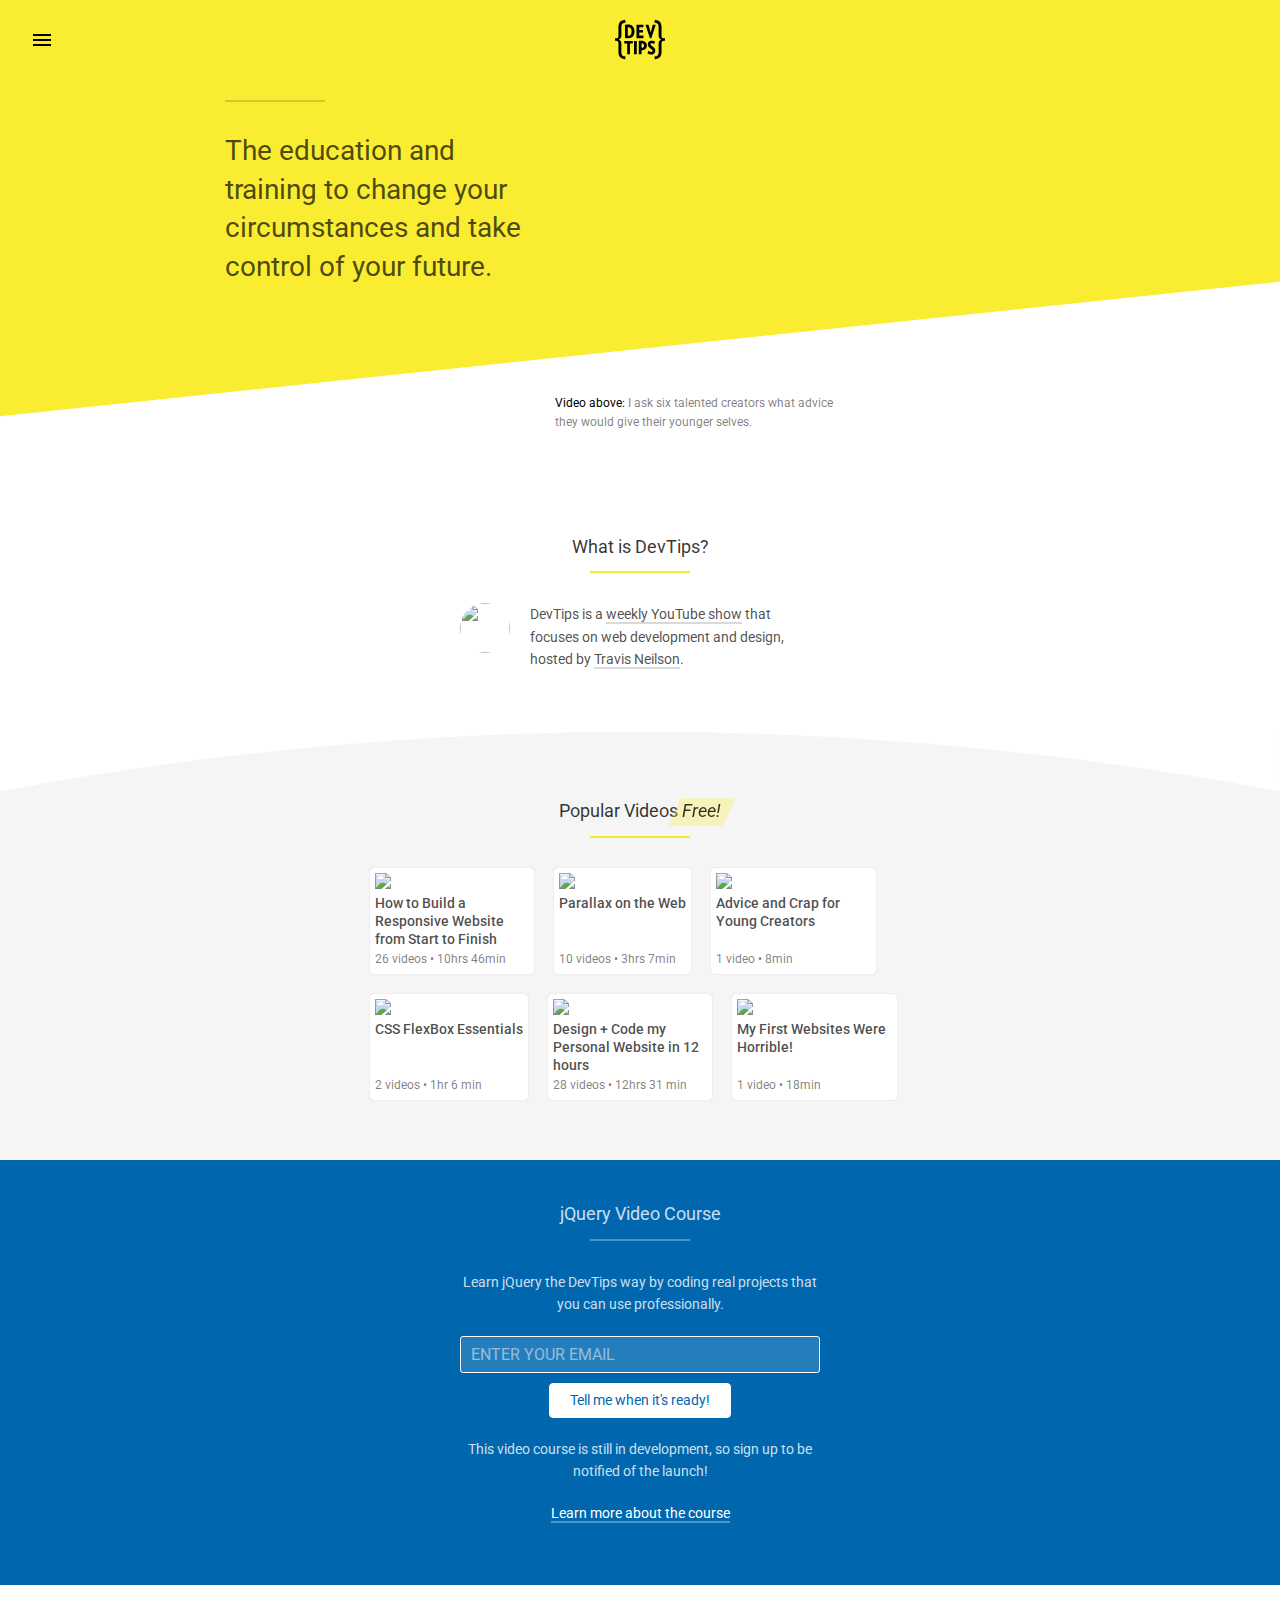
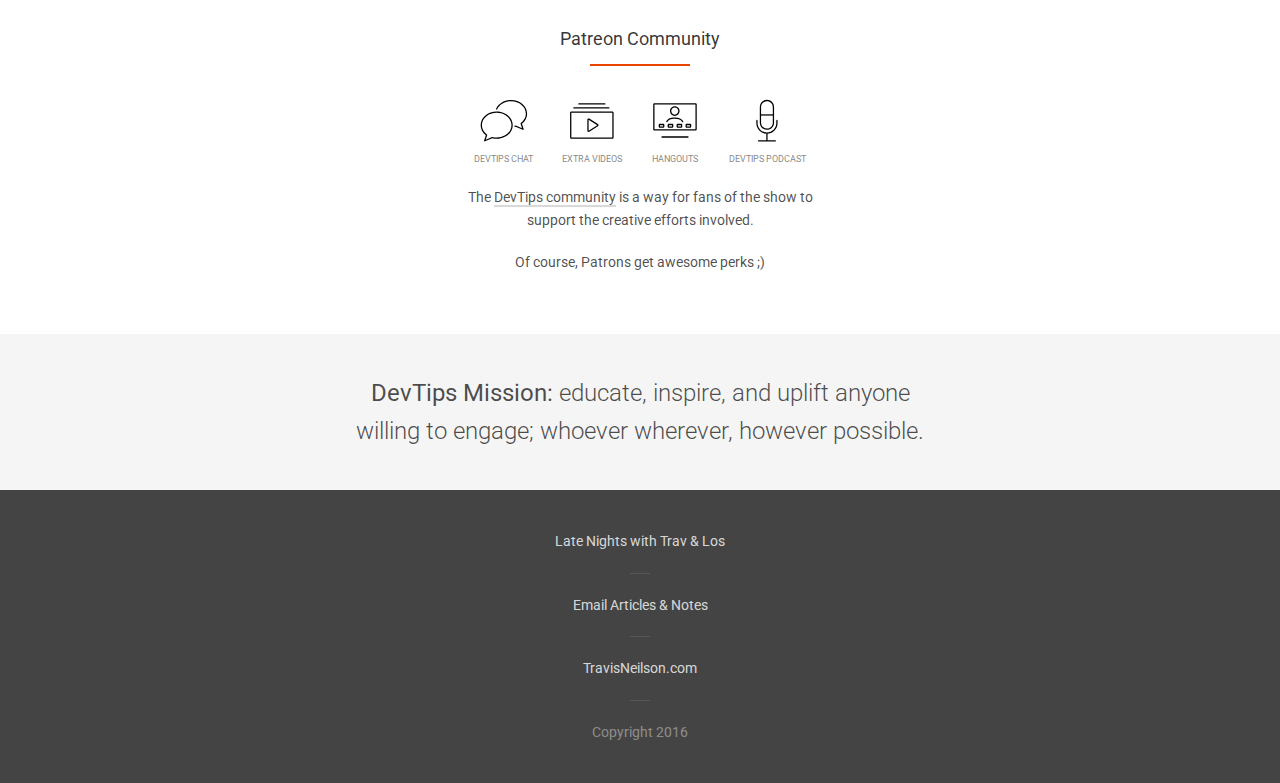
==== commit 03065244: "Merge pull request #1 from travisneilson/gh-pages" ====
--- a/index.html
+++ b/index.html
@@ -1,4 +1,15 @@
-<!DOCTYPE html><html lang="en" class="page-home"><head><title>DevTips Show</title><meta charset="utf-8"><meta name="viewport" content="width=device-width, initial-scale=1"><link rel="shortcut icon" href="/assets/img/favicons/favicon.ico"><link rel="stylesheet" href="/assets/css/main.css"></head><body><div class="top-rect"></div><header><svg class="devtips-logo-svg" width="50px" height="40px" viewBox="0 0 50 40" version="1.1" xmlns="http://www.w3.org/2000/svg" xmlns:xlink="http://www.w3.org/1999/xlink">
+<!DOCTYPE html>
+<html lang="en" class="page-home">
+  <head>
+    <title>DevTips Show</title>
+    <meta charset="utf-8">
+    <meta name="viewport" content="width=device-width, initial-scale=1">
+    <link rel="shortcut icon" href="/assets/img/favicons/favicon.ico">
+    <link rel="stylesheet" href="/assets/css/main.css">
+  </head>
+  <body>
+    <div class="top-rect"></div>
+    <header><svg class="devtips-logo-svg" width="50px" height="40px" viewBox="0 0 50 40" version="1.1" xmlns="http://www.w3.org/2000/svg" xmlns:xlink="http://www.w3.org/1999/xlink">
   <g id="Page-1" stroke="none" stroke-width="1" fill="none" fill-rule="evenodd">
       <path d="M16.567667,11.3620203 C16.567667,10.0424134 16.2988952,9.01032984 15.7613517,8.26501947 C15.2235581,7.51995912 14.4602463,7.14717892 13.4706661,7.14717892 C13.3359052,7.14717892 13.2201458,7.15017916 13.1223879,7.15642967 C13.02463,7.16268018 12.9086206,7.17193093 12.7743597,7.1839319 L12.7743597,15.7051221 C12.9086206,15.7296241 13.0276302,15.7448753 13.1316387,15.7508758 C13.2353971,15.7571263 13.3791587,15.7598766 13.5621735,15.7598766 C14.0629641,15.7598766 14.4997495,15.6563682 14.8725297,15.4483513 C15.2450598,15.2408345 15.5565851,14.9445605 15.8071054,14.5597793 C16.0573756,14.1749982 16.246891,13.7139608 16.3751514,13.1761673 C16.5034118,12.6386237 16.567667,12.0340748 16.567667,11.3620203 L16.567667,11.3620203 Z M19.481403,11.3435188 C19.481403,12.3943539 19.3466421,13.3474311 19.0781203,14.2025004 C18.8093486,15.0578197 18.4028156,15.7873788 17.8595216,16.3921778 C17.3159776,16.9969768 16.6346724,17.4612644 15.8163561,17.7850406 C14.9975398,18.1088168 14.0387121,18.2705799 12.9391231,18.2705799 C12.3895786,18.2705799 11.8947885,18.2523284 11.4547528,18.2155755 C11.0149672,18.1788225 10.5264276,18.1303186 9.9888841,18.0690636 L9.9888841,4.81999042 C10.4896747,4.75873546 10.962963,4.70998151 11.4089991,4.67322853 C11.8550353,4.63647555 12.3465751,4.61822408 12.8843686,4.61822408 C13.9837077,4.61822408 14.9457856,4.77423671 15.7706024,5.08576195 C16.5951692,5.39703716 17.2822249,5.84332331 17.8320194,6.42337029 C18.3818139,7.0036673 18.7940973,7.70922445 19.0688696,8.54004174 C19.3438919,9.37085904 19.481403,10.3054347 19.481403,11.3435188 Z M21.5097173,18.160546 L21.5097173,4.72795796 L28.4732813,4.72795796 L28.4732813,7.29366579 L24.2951929,7.29366579 L24.2951929,10.0608899 L27.9967427,10.0608899 L27.9967427,12.5163388 L24.2951929,12.5163388 L24.2951929,15.5950882 L28.4732813,15.5950882 L28.4732813,18.160546 L21.5097173,18.160546 Z M36.3275675,18.2704299 L34.9167033,18.2704299 L30.518597,4.7098315 L33.5238404,4.7098315 L35.6495126,12.5897198 L37.7751848,4.7098315 L40.7439253,4.7098315 L36.3275675,18.2704299 Z M14.9548613,23.481427 L14.9548613,34.3300557 L12.1696357,34.3300557 L12.1696357,23.481427 L9.25589973,23.481427 L9.25589973,20.8974677 L17.8503459,20.8974677 L17.8503459,23.481427 L14.9548613,23.481427 Z M18.9862129,34.3302808 L21.7714385,34.3302808 L21.7714385,20.8976927 L18.9862129,20.8976927 L18.9862129,34.3302808 Z M31.8653311,25.4605123 C31.8653311,26.0835628 31.7673232,26.679111 31.5720573,27.247407 C31.3765415,27.8154531 31.0832677,28.3132434 30.6924861,28.740778 C30.3014544,29.1685627 29.8156651,29.5105904 29.2356181,29.7668611 C28.6553211,30.0233819 27.9805164,30.1518923 27.2107041,30.1518923 L26.8624259,30.1518923 C26.7646679,30.1518923 26.6609095,30.1458918 26.5511506,30.1336408 L26.5511506,34.3299807 L23.765425,34.3299807 L23.765425,20.9891501 C24.2297126,20.9281452 24.7000007,20.8791412 25.1767893,20.8428883 C25.6530779,20.8058853 26.147868,20.7878838 26.6609095,20.7878838 C27.5407308,20.7878838 28.3070429,20.9066434 28.9608458,21.1451628 C29.6141487,21.3834321 30.1546925,21.7132088 30.5824772,22.1347429 C31.0100118,22.556027 31.3307878,23.0510671 31.5445551,23.6188631 C31.7583224,24.1871592 31.8653311,24.8012089 31.8653311,25.4605123 Z M29.061604,25.5155168 C29.061604,24.8194604 28.8965906,24.2876673 28.5668139,23.9211376 C28.2370372,23.5546079 27.7787501,23.3715931 27.1924526,23.3715931 C27.0824437,23.3715931 26.9816855,23.3745933 26.8899281,23.3805938 C26.7984207,23.3870944 26.6851615,23.3960951 26.5511506,23.4080961 L26.5511506,27.6964434 C26.6609095,27.7084444 26.7554172,27.7179452 26.8349236,27.7236956 C26.9144301,27.7299461 27.0029372,27.7329464 27.1006952,27.7329464 C27.7114946,27.7329464 28.1910335,27.5466813 28.5393117,27.1741511 C28.8873399,26.8016209 29.061604,26.2488262 29.061604,25.5155168 Z M40.3042146,30.6099294 C40.3042146,31.135472 40.221958,31.6335123 40.0566946,32.1035504 C39.8919312,32.5738385 39.641411,32.9896222 39.3056338,33.3496513 C38.9693565,33.7101805 38.5510726,33.9974538 38.0502821,34.2109711 C37.5492415,34.4247384 36.9689445,34.5319971 36.3093911,34.5319971 C35.6860906,34.5319971 35.0292874,34.4214881 34.3392315,34.2017203 C33.6491756,33.9817025 33.0291254,33.6826783 32.4793308,33.3038976 L33.3038976,30.7749428 C33.7556842,31.1169705 34.2322228,31.395243 34.7332634,31.6087603 C35.234054,31.8227776 35.7348445,31.9292863 36.2361351,31.9292863 C36.6756707,31.9292863 36.9934465,31.8227776 37.1889623,31.6087603 C37.3842281,31.395243 37.4822361,31.123221 37.4822361,30.7931942 C37.4822361,30.6224304 37.4547338,30.4576671 37.3997294,30.2984042 C37.3447249,30.1398913 37.2439668,29.9688775 37.0972049,29.7853626 C36.950693,29.6023478 36.7459264,29.3975812 36.4834052,29.1715629 C36.2206339,28.9457946 35.8816064,28.6860236 35.4663228,28.3927498 C34.5377476,27.7451974 33.8659431,27.1071457 33.4506595,26.4778447 C33.0351258,25.8485437 32.827609,25.1612381 32.827609,24.4164277 C32.827609,23.9393891 32.9161162,23.4788518 33.0933806,23.0325656 C33.2701449,22.5867795 33.5299159,22.1894973 33.8721936,21.8414692 C34.2139713,21.4931909 34.6325052,21.2156685 35.1272953,21.0076516 C35.6220854,20.8003848 36.1871312,20.6963764 36.8224326,20.6963764 C37.469735,20.6963764 38.0562826,20.7786331 38.5818251,20.9433964 C39.1066176,21.1084098 39.5896568,21.3316779 40.0294424,21.6124506 L39.2048756,24.123154 C38.8258449,23.8541322 38.444064,23.6371146 38.0592828,23.4723513 C37.6745016,23.3073379 37.2927207,23.2248312 36.91419,23.2248312 C36.4864054,23.2248312 36.1656294,23.3255894 35.9518621,23.5271057 C35.7380948,23.7291221 35.6313361,23.9826426 35.6313361,24.2876673 C35.6313361,24.4709321 35.6648389,24.6391958 35.7320943,24.7917081 C35.7990997,24.9447205 35.9091086,25.0972329 36.061871,25.2499952 C36.2143834,25.4030076 36.4128994,25.5737715 36.6574193,25.7630368 C36.901689,25.9523021 37.2072138,26.1815707 37.5737435,26.4500925 C38.086785,26.8166221 38.5175699,27.1651504 38.8658481,27.4946771 C39.2138763,27.8244538 39.4948991,28.1547305 39.7086664,28.4842572 C39.9224337,28.8140339 40.0751961,29.1533114 40.1669535,29.5013396 C40.2584609,29.8496178 40.3042146,30.2191478 40.3042146,30.6099294 Z M49.0649243,20.8554643 C48.061843,20.8554643 47.3910387,21.0792324 47.0525113,21.5265186 C46.7132338,21.9738049 46.5444701,22.6311081 46.5444701,23.4979283 L46.5444701,32.1166264 C46.5444701,36.8052562 44.2537846,39.1499461 39.6736636,39.1499461 L39.6736636,36.3447189 C40.9475167,36.3447189 41.9230958,36.0461947 42.6009007,35.4503965 C43.2779555,34.8538482 43.617233,33.7837615 43.617233,32.2386363 L43.617233,24.1892343 C43.617233,23.5386816 43.6509857,22.9838867 43.7189912,22.5223493 C43.7862467,22.061812 43.9222577,21.6552791 44.1255242,21.3027505 C44.3287906,20.950722 44.6133137,20.6459473 44.9790933,20.3879264 C45.345123,20.1311556 45.8126608,19.8663842 46.3817069,19.5953622 C45.8126608,19.3245903 45.345123,19.0535683 44.9790933,18.7820463 C44.6133137,18.5115244 44.3287906,18.2067497 44.1255242,17.8674723 C43.9222577,17.5286948 43.7862467,17.1294125 43.7189912,16.6681251 C43.6509857,16.2075878 43.617233,15.6517928 43.617233,15.0012401 L43.617233,6.9110848 C43.617233,5.36620966 43.2779555,4.30287353 42.6009007,3.71957629 C41.9230958,3.13727912 40.9475167,2.84575551 39.6736636,2.84575551 L39.6736636,2.50020252e-05 C44.2537846,2.50020252e-05 46.5444701,2.35771597 46.5444701,7.07359796 L46.5444701,15.6517928 C46.5444701,16.5461152 46.7132338,17.2106691 47.0525113,17.6439542 C47.3910387,18.0777393 48.061843,18.2942568 49.0649243,18.2942568 L50,18.2942568 L50,20.8554643 L49.0649243,20.8554643 Z M10.3260864,39.1499211 C5.74546538,39.1499211 3.4555299,36.8052312 3.4555299,32.1166014 L3.4555299,23.4981534 C3.4555299,22.6308331 3.28601617,21.9735299 2.94748875,21.5264936 C2.60821127,21.0789574 1.93740693,20.8554393 0.934825721,20.8554393 L0,20.8554393 L0,18.2944819 L0.934825721,18.2944819 C1.93740693,18.2944819 2.60821127,18.0777143 2.94748875,17.6439292 C3.28601617,17.2106441 3.4555299,16.5460902 3.4555299,15.6517678 L3.4555299,7.07382298 C3.4555299,2.35769097 5.74546538,0 10.3260864,0 L10.3260864,2.8457305 C9.05173319,2.8457305 8.07615417,3.13725412 7.39909933,3.7198013 C6.72129442,4.30284853 6.38251698,5.36618466 6.38251698,6.9110598 L6.38251698,15.0014651 C6.38251698,15.6517678 6.34826421,16.2075628 6.28100876,16.6681001 C6.21300325,17.1293875 6.0777423,17.5289198 5.87447583,17.8674473 C5.67120937,18.2067247 5.38668632,18.5114994 5.02065667,18.7820213 C4.65487705,19.0535433 4.18733917,19.3248153 3.61804306,19.5953372 C4.18733917,19.8666092 4.65487705,20.1308806 5.02065667,20.3881514 C5.38668632,20.6459223 5.67120937,20.950697 5.87447583,21.3027255 C6.0777423,21.6552541 6.21300325,22.061787 6.28100876,22.5223243 C6.34826421,22.9836117 6.38251698,23.5389067 6.38251698,24.1892093 L6.38251698,32.2386113 C6.38251698,33.7837365 6.72129442,34.8538232 7.39909933,35.4503715 C8.07615417,36.0461697 9.05173319,36.3446939 10.3260864,36.3446939 L10.3260864,39.1499211 Z" id="Combined-Shape" fill="#000000"></path>
   </g>
@@ -7,12 +18,100 @@
     <path d="M0 0h24v24H0z" fill="none"/>
     <path d="M3 18h18v-2H3v2zm0-5h18v-2H3v2zm0-7v2h18V6H3z"/>
 </svg>
-</header><section class="home-hero"><div class="flex-container"> <div class="flex-about-content"><hr class="section-title-rule"><div class="mission">The education and training to change your circumstances and be in control of your future.</div><hr class="section-title-rule bottom"></div><div class="flex-video-right"><div class="flex-video-wrap"><div class="flex-video"><iframe src="http://www.youtube.com/embed/swcKGCX2Aos?rel=0&amp;controls=0&amp;showinfo=0" frameborder="0" allowfullscreen></iframe></div></div><p style="max-width: 300px" class="muted-extra"><span class="black">Video above:</span> I ask six talented creators what advice they would give their younger selves.</p></div></div></section><section class="what-is-devtips"><div class="constrainer"><div class="section-head">What is DevTips?</div><hr class="section-title-rule"><div class="media-object"><div class="media"><img src="https://ci5.googleusercontent.com/proxy/AaZXsl9_ruMCGZrO6LVVcCg5qr82Ti86mO-hGHy2ioUj7wbkNJp5niE5p6GDGVfpb4Z9X3Am-dOK84ShwqK2vyO1x_GjxNbdYeB7QG5NHLAJawEloHQa_0wrRTnfTtOLYHTHJWiJnbbxyA7y07-zTqSxkSDjOt-HRj1Qow0=s0-d-e1-ft#https://gallery.mailchimp.com/2abae111d44df144b3b3986bc/images/cd92ba3c-ecf7-4268-b153-181559b6ea28.jpg" class="avatar"></div><div class="content"><p>DevTips is a <a href="https://www.youtube.com/user/DevTipsForDesigners">weekly YouTube show</a> that focuses on web development and design, hosted by <a href="http://travisneilson.com">Travis Neilson</a>.</p></div></div></div></section><section class="popular-episodes tint"><svg class="arc-svg" viewBox="0 0 1440 69" version="1.1" xmlns="http://www.w3.org/2000/svg" xmlns:xlink="http://www.w3.org/1999/xlink">
+
+    </header>
+    <section class="home-hero">
+      <div class="flex-container"> 
+        <div class="flex-about-content">
+          <hr class="section-title-rule">
+          <div class="mission">The education and training to change your circumstances and take control of your future.</div>
+          <hr class="section-title-rule bottom">
+        </div>
+        <div class="flex-video-right">
+          <div class="flex-video-wrap">
+            <div class="flex-video"><iframe src="http://www.youtube.com/embed/swcKGCX2Aos?rel=0&amp;controls=0&amp;showinfo=0" frameborder="0" allowfullscreen></iframe></div>
+          </div>
+          <p style="max-width: 300px" class="muted-extra"><span class="black">Video above:</span> I ask six talented creators what advice they would give their younger selves.</p>
+        </div>
+      </div>
+    </section>
+    <section class="what-is-devtips">
+      <div class="constrainer">
+        <div class="section-head">What is DevTips?</div>
+        <hr class="section-title-rule">
+        <div class="media-object">
+          <div class="media"><img src="https://ci5.googleusercontent.com/proxy/AaZXsl9_ruMCGZrO6LVVcCg5qr82Ti86mO-hGHy2ioUj7wbkNJp5niE5p6GDGVfpb4Z9X3Am-dOK84ShwqK2vyO1x_GjxNbdYeB7QG5NHLAJawEloHQa_0wrRTnfTtOLYHTHJWiJnbbxyA7y07-zTqSxkSDjOt-HRj1Qow0=s0-d-e1-ft#https://gallery.mailchimp.com/2abae111d44df144b3b3986bc/images/cd92ba3c-ecf7-4268-b153-181559b6ea28.jpg" class="avatar"></div>
+          <div class="content">
+            <p>DevTips is a <a href="https://www.youtube.com/user/DevTipsForDesigners">weekly YouTube show</a> that focuses on web development and design, hosted by <a href="http://travisneilson.com">Travis Neilson</a>.</p>
+          </div>
+        </div>
+      </div>
+    </section>
+    <section class="popular-episodes tint"><svg class="arc-svg" viewBox="0 0 1440 69" version="1.1" xmlns="http://www.w3.org/2000/svg" xmlns:xlink="http://www.w3.org/1999/xlink">
     <g stroke="none" stroke-width="1" fill="none" fill-rule="evenodd">
         <path d="M1440,69.0315425 L1440,0 L0,0 L0,69.0315425 C233.264983,25.0227325 473.943868,2 720,2 C966.056132,2 1206.73502,25.0227325 1440,69.0315425 Z" id="Combined-Shape"></path>
     </g>
 </svg>
-<div class="constrainer"><div class="section-head">Popular Videos <span>Free!</span></div><hr class="section-title-rule"><div class="popular-list"><a href="https://www.youtube.com/playlist?list=PLqGj3iMvMa4KQZUkRjfwMmTq_f1fbxerI" class="video-unit"><div class="media"><img src="https://i.ytimg.com/vi/VcMjo_wczCc/mqdefault.jpg"></div><div class="desc"><div class="title">How to Build a Responsive Website from Start to Finish</div><div class="muted-extra meta">26 videos &bull; 10hrs 46min</div></div></a><a href="https://www.youtube.com/playlist?list=PLqGj3iMvMa4IyCbhul-PdeiDqmh4ooJzk" class="video-unit"><div class="media"><img src="https://i.ytimg.com/vi/STwoa-9jxi0/mqdefault.jpg"></div><div class="desc"><div class="title">Parallax on the Web</div><div class="muted-extra meta">10 videos &bull; 3hrs 7min</div></div></a><a href="https://www.youtube.com/watch?v=OFDAGiPJHL8" class="video-unit"><div class="media"><img src="https://i.ytimg.com/vi/OFDAGiPJHL8/mqdefault.jpg"></div><div class="desc"><div class="title">Advice and Crap for Young Creators</div><div class="muted-extra meta">1 video &bull; 8min</div></div></a><a href="https://www.youtube.com/watch?v=G7EIAgfkhmg" class="video-unit"><div class="media"><img src="https://i.ytimg.com/vi/G7EIAgfkhmg/mqdefault.jpg"></div><div class="desc"><div class="title">CSS FlexBox Essentials</div><div class="muted-extra meta">2 videos &bull; 1hr 6 min</div></div></a><a href="https://www.youtube.com/playlist?list=PLqGj3iMvMa4KeBN2krBtcO3U90_7SOl-A" class="video-unit"><div class="media"><img src="https://i.ytimg.com/vi/sJhhLvW-Xvg/mqdefault.jpg"></div><div class="desc"><div class="title">Design + Code my Personal Website in 12 hours</div><div class="muted-extra meta">28 videos &bull; 12hrs 31 min</div></div></a><a href="https://www.youtube.com/watch?v=QLbUzwxkwHA" class="video-unit"><div class="media"><img src="https://i.ytimg.com/vi/QLbUzwxkwHA/mqdefault.jpg"></div><div class="desc"><div class="title">My First Websites Were Horrible!</div><div class="muted-extra meta">1 video &bull; 18min</div></div></a></div></div></section><section class="jquery-video-course"><div class="constrainer text-center"><div class="section-head white">jQuery Video Course</div><hr class="section-title-rule"><p class="white">Learn jQuery the DevTips way by coding real projects that you can use professionally.</p><form action="https://gumroad.com/follow_from_embed_form" method="post" class="jquerycourse-form"><input name="seller_id" type="hidden" value="2449985483245"><input name="email" placeholder="Enter your email" type="email" id="email"><div><button data-custom-highlight-color="" type="submit" class="jquerycourse-submit">Tell me when it's ready!</button></div></form><p class="white">This video course is still in development, so sign up to be notified of the launch!</p><p><a href="/killingitwithjquery" class="white-hard">Learn more about the course</a></p></div></section><section class="patreon-community"><div class="constrainer text-center"><div class="section-head">Patreon Community</div><hr class="section-title-rule"><div class="patreon-icons"><div class="chat"><?xml version="1.0" encoding="utf-8"?>
+
+      <div class="constrainer">
+        <div class="section-head">Popular Videos <span>Free!</span></div>
+        <hr class="section-title-rule">
+        <div class="popular-list"><a href="https://www.youtube.com/playlist?list=PLqGj3iMvMa4KQZUkRjfwMmTq_f1fbxerI" class="video-unit">
+                    <div class="media"><img src="https://i.ytimg.com/vi/VcMjo_wczCc/mqdefault.jpg"></div>
+                    <div class="desc"> 
+                      <div class="title">How to Build a Responsive Website from Start to Finish</div>
+                      <div class="muted-extra meta">26 videos &bull; 10hrs 46min</div>
+                    </div></a><a href="https://www.youtube.com/playlist?list=PLqGj3iMvMa4IyCbhul-PdeiDqmh4ooJzk" class="video-unit">
+                    <div class="media"><img src="https://i.ytimg.com/vi/STwoa-9jxi0/mqdefault.jpg"></div>
+                    <div class="desc"> 
+                      <div class="title">Parallax on the Web</div>
+                      <div class="muted-extra meta">10 videos &bull; 3hrs 7min</div>
+                    </div></a><a href="https://www.youtube.com/watch?v=OFDAGiPJHL8" class="video-unit">
+                    <div class="media"><img src="https://i.ytimg.com/vi/OFDAGiPJHL8/mqdefault.jpg"></div>
+                    <div class="desc"> 
+                      <div class="title">Advice and Crap for Young Creators</div>
+                      <div class="muted-extra meta">1 video &bull; 8min</div>
+                    </div></a><a href="https://www.youtube.com/watch?v=G7EIAgfkhmg" class="video-unit">
+                    <div class="media"><img src="https://i.ytimg.com/vi/G7EIAgfkhmg/mqdefault.jpg"></div>
+                    <div class="desc"> 
+                      <div class="title">CSS FlexBox Essentials</div>
+                      <div class="muted-extra meta">2 videos &bull; 1hr 6 min</div>
+                    </div></a><a href="https://www.youtube.com/playlist?list=PLqGj3iMvMa4KeBN2krBtcO3U90_7SOl-A" class="video-unit">
+                    <div class="media"><img src="https://i.ytimg.com/vi/sJhhLvW-Xvg/mqdefault.jpg"></div>
+                    <div class="desc"> 
+                      <div class="title">Design + Code my Personal Website in 12 hours</div>
+                      <div class="muted-extra meta">28 videos &bull; 12hrs 31 min</div>
+                    </div></a><a href="https://www.youtube.com/watch?v=QLbUzwxkwHA" class="video-unit">
+                    <div class="media"><img src="https://i.ytimg.com/vi/QLbUzwxkwHA/mqdefault.jpg"></div>
+                    <div class="desc"> 
+                      <div class="title">My First Websites Were Horrible!</div>
+                      <div class="muted-extra meta">1 video &bull; 18min</div>
+                    </div></a>
+        </div>
+      </div>
+    </section>
+    <section class="jquery-video-course">
+      <div class="constrainer text-center">
+        <div class="section-head white">jQuery Video Course</div>
+        <hr class="section-title-rule">
+        <p class="white">Learn jQuery the DevTips way by coding real projects that you can use professionally.</p>
+        <form action="https://gumroad.com/follow_from_embed_form" method="post" class="jquerycourse-form">
+          <input name="seller_id" type="hidden" value="2449985483245">
+          <input name="email" placeholder="Enter your email" type="email" id="email">
+          <div>
+            <button data-custom-highlight-color="" type="submit" class="jquerycourse-submit">Tell me when it's ready!</button>
+          </div>
+        </form>
+        <p class="white">This video course is still in development, so sign up to be notified of the launch!</p>
+        <p><a href="/killingitwithjquery" class="white-hard">Learn more about the course</a></p>
+      </div>
+    </section>
+    <section class="patreon-community">
+      <div class="constrainer text-center">
+        <div class="section-head">Patreon Community</div>
+        <hr class="section-title-rule">
+        <div class="patreon-icons">
+          <div class="chat"><?xml version="1.0" encoding="utf-8"?>
 <!-- Generator: Adobe Illustrator 16.0.4, SVG Export Plug-In . SVG Version: 6.00 Build 0)  -->
 <!DOCTYPE svg PUBLIC "-//W3C//DTD SVG 1.1//EN" "http://www.w3.org/Graphics/SVG/1.1/DTD/svg11.dtd">
 <svg version="1.1" id="Layer_1" xmlns="http://www.w3.org/2000/svg" xmlns:xlink="http://www.w3.org/1999/xlink" x="0px" y="0px"
@@ -33,7 +132,10 @@
 		C44.373,33.856,44.218,33.914,44.061,33.914z"/>
 </g>
 </svg>
-<p class="muted-extra">DevTips Chat</p></div><div class="vids"><?xml version="1.0" encoding="utf-8"?>
+
+            <p class="muted-extra">DevTips Chat</p>
+          </div>
+          <div class="vids"><?xml version="1.0" encoding="utf-8"?>
 <!-- Generator: Adobe Illustrator 16.0.4, SVG Export Plug-In . SVG Version: 6.00 Build 0)  -->
 <!DOCTYPE svg PUBLIC "-//W3C//DTD SVG 1.1//EN" "http://www.w3.org/Graphics/SVG/1.1/DTD/svg11.dtd">
 <svg version="1.1" id="Layer_1" xmlns="http://www.w3.org/2000/svg" xmlns:xlink="http://www.w3.org/1999/xlink" x="0px" y="0px"
@@ -52,7 +154,10 @@
 		C22.09,22.47,21.851,22.402,21.611,22.402L21.611,22.402z"/>
 </g>
 </svg>
-<p class="muted-extra">Extra Videos</p></div><div class="hang"><?xml version="1.0" encoding="utf-8"?>
+
+            <p class="muted-extra">Extra Videos</p>
+          </div>
+          <div class="hang"><?xml version="1.0" encoding="utf-8"?>
 <!-- Generator: Adobe Illustrator 16.0.4, SVG Export Plug-In . SVG Version: 6.00 Build 0)  -->
 <!DOCTYPE svg PUBLIC "-//W3C//DTD SVG 1.1//EN" "http://www.w3.org/Graphics/SVG/1.1/DTD/svg11.dtd">
 <svg version="1.1" id="Layer_1" xmlns="http://www.w3.org/2000/svg" xmlns:xlink="http://www.w3.org/1999/xlink" x="0px" y="0px"
@@ -85,7 +190,10 @@
 		c4.329,0,7.027,1.22,8.491,3.841c0.173,0.308,0.062,0.697-0.246,0.869C32.928,26.278,32.82,26.304,32.715,26.304z"/>
 </g>
 </svg>
-<p class="muted-extra">hangouts</p></div><div class="pod"><?xml version="1.0" encoding="utf-8"?>
+
+            <p class="muted-extra">hangouts</p>
+          </div>
+          <div class="pod"><?xml version="1.0" encoding="utf-8"?>
 <!-- Generator: Adobe Illustrator 16.0.4, SVG Export Plug-In . SVG Version: 6.00 Build 0)  -->
 <!DOCTYPE svg PUBLIC "-//W3C//DTD SVG 1.1//EN" "http://www.w3.org/Graphics/SVG/1.1/DTD/svg11.dtd">
 <svg version="1.1" id="Layer_1" xmlns="http://www.w3.org/2000/svg" xmlns:xlink="http://www.w3.org/1999/xlink" x="0px" y="0px"
@@ -103,17 +211,72 @@
 	<rect x="24.296" y="37.037" width="1.278" height="7.921"/>
 </g>
 </svg>
-<p class="muted-extra">DevTips Podcast</p></div></div><p>The <a href="https://www.patreon.com/DevTips">DevTips community</a> is a way for fans of the show to support the creative efforts involved.</p><p>Of course, Patrons get awesome perks ;)</p></div></section><!--section.quote div You can deal with anything today<br>if you have a compelling future<cite>— Tony Robbins</cite>--><section class="quote"><div><span>DevTips Mission:</span> educate, inspire, and uplift anyone willing to engage; whoever wherever, however possible.</div></section><footer class="white tint-reversed"><div class="constrainer"><ul class="link-list text-center"><li><a href="http://travandlos.com">Late Nights with Trav & Los</a></li><li><a href="http://travisneilson.com/notes">Email Articles & Notes</a></li><li><a href="http://travisneilson.com">TravisNeilson.com</a></li><li style="color: hsla(0,0%,100%,0.4)">Copyright 2016</li></ul></div></footer><div class="menu-overlay"><div class="menu-plate"><div class="menu-close"><svg fill="#000000" height="24" viewBox="0 0 24 24" width="24" xmlns="http://www.w3.org/2000/svg">
+
+            <p class="muted-extra">DevTips Podcast</p>
+          </div>
+        </div>
+        <p>The <a href="https://www.patreon.com/DevTips">DevTips community</a> is a way for fans of the show to support the creative efforts involved.</p>
+        <p>Of course, Patrons get awesome perks ;)</p>
+      </div>
+    </section>
+    <!--section.quote div You can deal with anything today<br>if you have a compelling future<cite>— Tony Robbins</cite>
+    -->
+    <section class="quote">
+      <div><span>DevTips Mission:</span> educate, inspire, and uplift anyone willing to engage; whoever wherever, however possible.</div>
+    </section>
+    <footer class="white tint-reversed">
+      <div class="constrainer">
+        <ul class="link-list text-center">
+          <li><a href="http://travandlos.com">Late Nights with Trav & Los</a></li>
+          <li><a href="http://travisneilson.com/notes">Email Articles & Notes</a></li>
+          <li><a href="http://travisneilson.com">TravisNeilson.com</a></li>
+          <li style="color: hsla(0,0%,100%,0.4)">Copyright 2016</li>
+        </ul>
+      </div>
+    </footer>
+    <div class="menu-overlay">
+      <div class="menu-plate">
+        <div class="menu-close"><svg fill="#000000" height="24" viewBox="0 0 24 24" width="24" xmlns="http://www.w3.org/2000/svg">
     <path d="M19 6.41L17.59 5 12 10.59 6.41 5 5 6.41 10.59 12 5 17.59 6.41 19 12 13.41 17.59 19 19 17.59 13.41 12z"/>
     <path d="M0 0h24v24H0z" fill="none"/>
-</svg></div><ul class="menu"><li><a href="/"><svg fill="#000000" height="24" viewBox="0 0 24 24" width="24" xmlns="http://www.w3.org/2000/svg">
+</svg>
+        </div>
+        <ul class="menu">
+          <li><a href="/"> <svg fill="#000000" height="24" viewBox="0 0 24 24" width="24" xmlns="http://www.w3.org/2000/svg">
     <path d="M10 20v-6h4v6h5v-8h3L12 3 2 12h3v8z"/>
     <path d="M0 0h24v24H0z" fill="none"/>
-</svg><div class="double-line">Home<span>What is DevTips?</span></div></a></li><li><a href="/killingitwithjquery"><svg class="jquery-icon-svg" width="30px" height="29px" viewBox="0 0 30 29" version="1.1" xmlns="http://www.w3.org/2000/svg" xmlns:xlink="http://www.w3.org/1999/xlink">
+</svg>
+              <div class="double-line">Home<span>What is DevTips?</span></div></a></li>
+          <li><a href="/killingitwithjquery"> <svg class="jquery-icon-svg" width="30px" height="29px" viewBox="0 0 30 29" version="1.1" xmlns="http://www.w3.org/2000/svg" xmlns:xlink="http://www.w3.org/1999/xlink">
     <g stroke="none" stroke-width="1" fill="none" fill-rule="evenodd">
         <path d="M1.91175916,6.79566956 C-0.753545368,10.6265452 -0.421749329,15.6105208 1.6143131,19.680906 C1.66272027,19.7784942 1.71346179,19.8745156 1.76342625,19.9705433 C1.79544188,20.0314376 1.82549091,20.0938923 1.85867052,20.1540064 C1.87741559,20.1899009 1.89848221,20.2250471 1.91800432,20.2594002 C1.95273802,20.3241958 1.98826476,20.3858735 2.02417522,20.4491085 C2.08741344,20.5607475 2.15221216,20.6716063 2.21856817,20.7824715 C2.25526208,20.8433626 2.29156586,20.9042568 2.32943013,20.9651511 C2.40281474,21.0838155 2.47815316,21.2009195 2.55504888,21.3180202 C2.58706451,21.3679847 2.61828391,21.4179491 2.65107339,21.4663499 C2.75725068,21.6248324 2.86576551,21.7825314 2.97778504,21.9378866 C2.98056707,21.9418837 2.98362089,21.9464884 2.98713839,21.9503577 C3.00472588,21.9753319 3.02423201,21.9995419 3.04217765,22.0245257 C3.1389856,22.1580212 3.23891454,22.2899594 3.34001384,22.4203403 C3.37710746,22.4679608 3.41456882,22.5155845 3.45204297,22.5632051 C3.54221564,22.6764078 3.63394561,22.7888302 3.72723926,22.9012367 C3.76197296,22.9433955 3.79710957,22.9855479 3.83223979,23.0269265 C3.95754268,23.1744791 4.0851831,23.3212484 4.21555119,23.464887 C4.21794948,23.4671254 4.22102889,23.4703551 4.22334405,23.4726895 C4.22882175,23.478925 4.23349683,23.4828263 4.2381719,23.4890618 C4.3654254,23.6280254 4.49579989,23.7638648 4.62775085,23.8997138 C4.6687329,23.9418726 4.7105048,23.9840314 4.75266042,24.02541 C4.85493009,24.1284599 4.95876025,24.2299525 5.06376717,24.3306585 C5.10631291,24.3712536 5.14847173,24.4126322 5.19102067,24.4516669 C5.33115141,24.583605 5.47284904,24.7131993 5.61727753,24.8396789 C5.61967583,24.8419173 5.62155289,24.8436761 5.62391281,24.845147 C5.64849693,24.8670195 5.67387728,24.8873058 5.69808087,24.9083821 C5.82533437,25.0184606 5.95492861,25.1277588 6.0852935,25.2355094 C6.13837894,25.2784485 6.19225103,25.3206073 6.2457266,25.3635432 C6.35229082,25.4486378 6.4600254,25.5329555 6.56853703,25.6157094 C6.62592022,25.6594287 6.68330021,25.7031448 6.74107353,25.7468674 C6.86090831,25.835083 6.98152653,25.9217414 7.10331192,26.0068393 C7.14780827,26.0388549 7.19075053,26.0700743 7.23524689,26.1005198 C7.24771802,26.1091217 7.25906995,26.1176916 7.27154108,26.1262935 C7.38708771,26.2059233 7.5053588,26.2824289 7.62325895,26.3589409 C7.67400366,26.392517 7.72435825,26.4276376 7.77549628,26.4604271 C7.95661548,26.5751903 8.14048472,26.688393 8.32627259,26.7976912 C8.37662398,26.8265987 8.42776202,26.8546811 8.47850353,26.8835694 C8.61512637,26.9624189 8.75252945,27.0397079 8.89187356,27.1154365 C8.96721198,27.1560316 9.04450101,27.194286 9.12061968,27.2333206 C9.21898493,27.2848456 9.31657313,27.3371508 9.41650206,27.3871153 C9.43912597,27.3980835 9.4625653,27.4089877 9.48481188,27.419892 C9.52502009,27.4393981 9.56561522,27.4581464 9.60582022,27.4784455 C9.76078522,27.5526136 9.91692698,27.6252179 10.0746388,27.6954816 C10.1082149,27.710319 10.1406079,27.7251565 10.1737875,27.7399811 C10.3545166,27.8188275 10.5367933,27.894556 10.7206626,27.9671636 C10.764772,27.9851028 10.8092716,28.002297 10.8537711,28.0194656 C11.0239605,28.0850477 11.1965034,28.1498464 11.3698201,28.2107375 C11.3916862,28.21854 11.4127624,28.225575 11.4346188,28.2333455 C11.6247205,28.2997079 11.8167791,28.3613792 12.0099857,28.4214933 C12.0560457,28.4347638 12.1024959,28.4496013 12.148946,28.4628718 C12.3456829,28.5222056 12.5400919,28.5932463 12.7430515,28.6307205 C25.6330846,30.9814007 29.3773019,20.8845493 29.3773019,20.8845493 C26.2326582,24.9814757 20.6507079,26.0619873 15.361989,24.8590028 C15.1617411,24.813723 14.9673577,24.7512682 14.7717848,24.6934949 C14.7222072,24.6786574 14.6734163,24.663852 14.6246222,24.6489953 C14.4337436,24.590445 14.2444126,24.5287704 14.0562904,24.4639717 C14.0305103,24.4546343 14.0043721,24.445233 13.9782179,24.4358637 C13.8095891,24.3765299 13.6429044,24.3140751 13.4770064,24.2500598 C13.4301629,24.2313212 13.3833194,24.2133659 13.3364823,24.1946304 C13.1545797,24.1228063 12.9738602,24.047858 12.7954591,23.9697919 C12.7587652,23.9541551 12.7236349,23.9377731 12.6873312,23.922165 C12.5339235,23.8526848 12.3820794,23.7824244 12.2310157,23.7098168 C12.1872996,23.6887438 12.1435771,23.6684415 12.0990775,23.6465818 C11.9804419,23.588703 11.8630853,23.5269869 11.7460486,23.4668696 C11.6677043,23.4256189 11.5880809,23.3866067 11.5103762,23.3434374 C11.3674378,23.2670117 11.2270577,23.1873884 11.087317,23.1061661 C11.0399907,23.079625 10.9920248,23.0540432 10.9443787,23.0265428 C10.7585908,22.9171805 10.5750413,22.803981 10.3934105,22.6891827 C10.3432062,22.6572054 10.294281,22.6229897 10.2447163,22.5900532 C10.11297,22.5049937 9.9818632,22.4183353 9.85267507,22.3294385 C9.80982554,22.3003392 9.76857488,22.2693213 9.7263649,22.2405417 C9.60165359,22.1522845 9.47822137,22.0630679 9.35574847,21.9725723 C9.30010804,21.9313216 9.24542692,21.8897512 9.19138536,21.8485005 C9.07914518,21.7624817 8.96754454,21.6758233 8.85690323,21.5869266 C8.80693876,21.5471149 8.75697429,21.5072968 8.70779007,21.4674787 C8.56726601,21.3519385 8.42830243,21.2356116 8.29128627,21.1161765 C8.27685813,21.1037054 8.26122765,21.0912023 8.24561635,21.0779221 C8.09728664,20.9475477 7.95168459,20.8140458 7.80765581,20.6797733 C7.76588712,20.6399616 7.72528879,20.6009206 7.68430354,20.5611057 C7.57773932,20.4596163 7.47273879,20.3573466 7.36968248,20.252733 C7.32830711,20.2113544 7.28692854,20.1707593 7.24633341,20.1293807 C7.11517868,19.995105 6.98636149,19.8592592 6.86027196,19.7210951 C6.85403639,19.7140601 6.84740111,19.7078245 6.84116555,19.7007895 C6.70766369,19.5547973 6.57728921,19.4056874 6.44963599,19.2550265 C6.41490229,19.2136511 6.38132617,19.1738363 6.346973,19.1332411 C6.25172873,19.0184779 6.15726471,18.9021543 6.06514143,18.7850408 C6.03060599,18.7428308 5.99607055,18.6996615 5.96185488,18.6561724 C5.85089379,18.5122747 5.74249088,18.3686968 5.63632639,18.2228805 C2.70007854,14.2177289 1.6452447,8.69365738 3.99205573,4.15704366 L1.91175916,6.79566956 Z M10.081455,3.50239882 C8.15392974,6.27620219 8.25852735,9.98930557 9.76214923,12.9228993 C10.0143155,13.4147415 10.2977044,13.8917463 10.614663,14.3461112 C10.9035167,14.7598649 11.2236059,15.2525066 11.6069173,15.5850701 C11.7458841,15.7380876 11.8910928,15.8871976 12.0394097,16.0339668 C12.0768615,16.0722212 12.1151351,16.1089151 12.1533927,16.1463893 C12.297431,16.2861331 12.4438101,16.4235362 12.5952544,16.5570412 C12.60149,16.5617099 12.6069677,16.5679455 12.6132033,16.5726781 C12.6148021,16.574277 12.616401,16.5749165 12.6174786,16.5766753 C12.7849371,16.7234477 12.9578446,16.8647552 13.1335276,17.0036996 C13.1725783,17.0333425 13.2112068,17.0645971 13.2506315,17.0950426 C13.4266791,17.230105 13.6062506,17.3628202 13.7904716,17.4892902 C13.7959493,17.4932874 13.8006244,17.4970927 13.8061021,17.5009939 C13.8872956,17.5572035 13.9700495,17.6095119 14.0524102,17.6633776 C14.0918221,17.6891513 14.1293123,17.7164663 14.1691271,17.7406667 C14.3006752,17.8249811 14.4337773,17.9069548 14.5692266,17.9858043 C14.5883714,17.997508 14.6070813,18.0076768 14.6258264,18.018581 C14.7425434,18.0857173 14.8608144,18.1520765 14.9794948,18.216095 C15.0208702,18.2395023 15.0630258,18.2598143 15.1051847,18.2816739 C15.1871584,18.3246098 15.2691321,18.3683323 15.3526631,18.4097077 C15.3651342,18.4159432 15.3780434,18.4214114 15.3901148,18.4269114 C15.5599173,18.5104424 15.7312802,18.5908588 15.9061638,18.6673644 C15.9436156,18.6837688 15.9822825,18.6985742 16.0201436,18.7142047 C16.1598874,18.7735385 16.3011949,18.8313118 16.4432667,18.885961 C16.5033807,18.9086009 16.5642718,18.9304605 16.6243859,18.952317 C16.753203,18.9999375 16.8824072,19.04366 17.0127816,19.0873761 C17.0717221,19.1061148 17.1294986,19.1256305 17.1884391,19.143589 C17.3738497,19.2013591 17.5569131,19.2739635 17.7501517,19.3059727 C27.7024339,20.9547841 30,13.2923294 30,13.2923294 C27.9288329,16.2753599 23.9179254,17.6984759 19.6377692,16.5875859 C19.4476676,16.5376214 19.2603097,16.4829723 19.0741061,16.4244155 C19.0171162,16.4072438 18.9612935,16.3885211 18.9046938,16.3697728 C18.7723687,16.3268305 18.6408206,16.2815507 18.5104462,16.233927 C18.4507254,16.2120546 18.3910047,16.1902109 18.3324479,16.167571 C18.1895799,16.1129219 18.0482724,16.055932 17.9081417,15.9965982 C17.8698905,15.9801939 17.8312396,15.9653884 17.7937654,15.9481942 C17.6181112,15.8716854 17.4451813,15.7912754 17.2746146,15.7069578 C17.1867859,15.6640219 17.1005176,15.6187421 17.0142526,15.5742426 C16.9642881,15.5485009 16.9139335,15.5227176 16.8639659,15.4969535 C16.7531071,15.4368395 16.6430318,15.3743847 16.5345042,15.3111497 C16.5087625,15.2963122 16.4818089,15.2822422 16.4556547,15.2666469 C16.3209824,15.1877974 16.188264,15.1066071 16.0567064,15.0230729 C16.0161112,14.9972993 15.9770766,14.969204 15.9364783,14.9426597 C15.8498199,14.8864501 15.7631647,14.8294602 15.67807,14.7716869 C15.4946037,14.6452137 15.3162154,14.5124952 15.1401806,14.3782067 C15.0995854,14.3461879 15.0589903,14.3149717 15.0191754,14.2829625 C13.1456278,12.8036945 11.6606039,10.7824119 10.954546,8.49028202 C10.2145923,6.11309259 10.3741588,3.44459033 11.6561271,1.27909036 L10.081455,3.50239882 Z M17.2758653,1.17249416 C16.1395534,2.84474492 16.0279208,4.921508 16.8164161,6.76851448 C17.6478568,8.72884836 19.351733,10.2668266 21.3402389,10.9959081 C21.4222126,11.0263824 21.5041863,11.0536782 21.5873304,11.081783 C21.6236246,11.0927193 21.6595414,11.1052224 21.6962385,11.116117 C21.8133424,11.1528109 21.9296661,11.19575 22.0506744,11.2183899 C27.5459664,12.2801308 29.0364264,8.39850728 29.4332642,7.82720158 C28.1275688,9.70711265 25.9333532,10.1583438 23.2411878,9.50492044 C23.028539,9.45311728 22.7947853,9.37637186 22.589811,9.30378348 C22.326958,9.21009012 22.0679422,9.10328607 21.8162811,8.98241203 C21.3382211,8.75281531 20.8825452,8.47397361 20.4601256,8.15484057 C18.0509589,6.32702045 16.5544232,2.83990037 18.1264252,0 L17.2758653,1.17249416 Z"></path>
     </g>
 </svg>
-<div class="double-line">Killing it with jQuery<span>video courses</span></div></a></li><li><hr></li><li><a href="https://www.youtube.com/user/DevTipsForDesigners"><svg id="svg11927" xmlns="http://www.w3.org/2000/svg" viewBox="0 0 24 16.82"><defs><style>.youtube-svg{fill:#cc181e;}</style></defs><title>ic_youtube</title><path id="path11905" class="youtube-svg" d="M2.9,20.28c-2.29-.48-2.88-2.1-2.9-8,0-4.17.16-5.59,0.85-7C1.39,4.27,2,3.93,3.9,3.74s11.46-.2,15.29,0c5.35,0.34,4.74,2.84,4.8,7.8C24,16.67,23.91,17.79,23,19.1s-0.53,1.26-10.47,1.31c-5,0-9.23,0-9.68-.12h0Zm13-8.32c-2.24-1.49-4.64-3.07-5.85-3.81,0.05,2.08,0,5.88,0,7.75,1.78-1.1,4.48-2.94,5.81-3.93h0Z" transform="translate(0 -3.59)"/></svg>
-<div class="double-line">YouTube Videos<span>Hundreds for free</span></div></a></li><li><a href="https://www.patreon.com/DevTips"><svg id="svg3168" xmlns="http://www.w3.org/2000/svg" viewBox="0 0 24 24"><defs><style>.patreon-svg{fill:#ff5900;}</style></defs><title>ic_patreon</title><path class="patreon-svg" d="M12,0A12,12,0,0,0,0,12V24H2.79V12a9.21,9.21,0,1,1,9.64,9.2A7.86,7.86,0,0,1,9,20.58v-4A5.51,5.51,0,1,0,6.47,12V24H12A12,12,0,0,0,12,0Zm0,21.21h0Z"/></svg>
-<div class="double-line">Patreon Community<span>Extra content + Friends</span></div></a></li></ul></div></div><script src="/assets/js/jquery-2.2.2.min.js"></script><script src="/assets/js/functions.js" type="text/javascript"></script></body></html>+
+              <div class="double-line">Killing it with jQuery<span>video courses</span></div></a></li>
+          <li><a href="/gifs"> <svg width="22px" height="14px" viewBox="0 0 22 14" version="1.1" xmlns="http://www.w3.org/2000/svg" xmlns:xlink="http://www.w3.org/1999/xlink">
+    <g stroke="none" stroke-width="1" fill="none" fill-rule="evenodd">
+        <g id="ic_gif" transform="translate(-1.000000, -5.000000)">
+            <path d="M0,0 L24,0 L24,24 L0,24 L0,0 L0,0 Z" id="Shape"></path>
+            <path d="M1,5 L3,5 L3,19 L1,19 L1,5 Z M5,5 L7,5 L7,19 L5,19 L5,5 Z M22,5 L10,5 C9.45,5 9,5.45 9,6 L9,18 C9,18.55 9.45,19 10,19 L22,19 C22.55,19 23,18.55 23,18 L23,6 C23,5.45 22.55,5 22,5 L22,5 Z M16,12.25 C17.24,12.25 18.25,11.24 18.25,10 C18.25,8.76 17.24,7.75 16,7.75 C14.76,7.75 13.75,8.76 13.75,10 C13.75,11.24 14.76,12.25 16,12.25 L16,12.25 Z M20.5,16.25 C20.5,14.75 17.5,14 16,14 C14.5,14 11.5,14.75 11.5,16.25 L11.5,17 L20.5,17 L20.5,16.25 L20.5,16.25 Z" id="Shape" fill="#757575"></path>
+        </g>
+    </g>
+</svg>
+
+              <div class="double-line">Animated Gifs!<span>make the internet weird</span></div></a></li>
+          <li>
+            <hr>
+          </li>
+          <li><a href="https://www.youtube.com/user/DevTipsForDesigners"> <svg id="svg11927" xmlns="http://www.w3.org/2000/svg" viewBox="0 0 24 16.82"><defs><style>.youtube-svg{fill:#cc181e;}</style></defs><title>ic_youtube</title><path id="path11905" class="youtube-svg" d="M2.9,20.28c-2.29-.48-2.88-2.1-2.9-8,0-4.17.16-5.59,0.85-7C1.39,4.27,2,3.93,3.9,3.74s11.46-.2,15.29,0c5.35,0.34,4.74,2.84,4.8,7.8C24,16.67,23.91,17.79,23,19.1s-0.53,1.26-10.47,1.31c-5,0-9.23,0-9.68-.12h0Zm13-8.32c-2.24-1.49-4.64-3.07-5.85-3.81,0.05,2.08,0,5.88,0,7.75,1.78-1.1,4.48-2.94,5.81-3.93h0Z" transform="translate(0 -3.59)"/></svg>
+
+              <div class="double-line">YouTube Videos<span>Hundreds for free</span></div></a></li>
+          <li><a href="https://www.patreon.com/DevTips"> <svg id="svg3168" xmlns="http://www.w3.org/2000/svg" viewBox="0 0 24 24"><defs><style>.patreon-svg{fill:#ff5900;}</style></defs><title>ic_patreon</title><path class="patreon-svg" d="M12,0A12,12,0,0,0,0,12V24H2.79V12a9.21,9.21,0,1,1,9.64,9.2A7.86,7.86,0,0,1,9,20.58v-4A5.51,5.51,0,1,0,6.47,12V24H12A12,12,0,0,0,12,0Zm0,21.21h0Z"/></svg>
+
+              <div class="double-line">Patreon Community<span>Extra content + Friends</span></div></a></li>
+        </ul>
+      </div>
+    </div>
+    <script src="/assets/js/jquery-2.2.2.min.js"></script>
+    <script src="/assets/js/functions.js" type="text/javascript"></script>
+  </body>
+</html>--- a/assets/css/main.css
+++ b/assets/css/main.css
@@ -1,2 +1,1091 @@
-@import url(https://fonts.googleapis.com/css?family=Roboto:300,400,500,700,400italic);/*! normalize.css v4.0.0 | MIT License | github.com/necolas/normalize.css */html{font-family:sans-serif;-ms-text-size-adjust:100%;-webkit-text-size-adjust:100%}body{margin:0}article,aside,details,figcaption,figure,footer,header,main,menu,nav,section,summary{display:block}audio,canvas,progress,video{display:inline-block}audio:not([controls]){display:none;height:0}progress{vertical-align:baseline}template,[hidden]{display:none}a{background-color:transparent}a:active,a:hover{outline-width:0}abbr[title]{border-bottom:none;text-decoration:underline;text-decoration:underline dotted}b,strong{font-weight:inherit}b,strong{font-weight:bolder}dfn{font-style:italic}h1{font-size:2em;margin:0.67em 0}mark{background-color:#ff0;color:#000}small{font-size:80%}sub,sup{font-size:75%;line-height:0;position:relative;vertical-align:baseline}sub{bottom:-0.25em}sup{top:-0.5em}img{border-style:none}svg:not(:root){overflow:hidden}code,kbd,pre,samp{font-family:monospace, monospace;font-size:1em}figure{margin:1em 40px}hr{-webkit-box-sizing:content-box;-moz-box-sizing:content-box;box-sizing:content-box;height:0;overflow:visible}button,input,select,textarea{font:inherit}optgroup{font-weight:bold}button,input,select{overflow:visible}button,input,select,textarea{margin:0}button,select{text-transform:none}button,[type="button"],[type="reset"],[type="submit"]{cursor:pointer}[disabled]{cursor:default}button,html [type="button"],[type="reset"],[type="submit"]{-webkit-appearance:button}button::-moz-focus-inner,input::-moz-focus-inner{border:0;padding:0}button:-moz-focusring,input:-moz-focusring{outline:1px dotted ButtonText}fieldset{border:1px solid #c0c0c0;margin:0 2px;padding:0.35em 0.625em 0.75em}legend{-webkit-box-sizing:border-box;-moz-box-sizing:border-box;box-sizing:border-box;color:inherit;display:table;max-width:100%;padding:0;white-space:normal}textarea{overflow:auto}[type="checkbox"],[type="radio"]{-webkit-box-sizing:border-box;-moz-box-sizing:border-box;box-sizing:border-box;padding:0}[type="number"]::-webkit-inner-spin-button,[type="number"]::-webkit-outer-spin-button{height:auto}[type="search"]{-webkit-appearance:textfield}[type="search"]::-webkit-search-cancel-button,[type="search"]::-webkit-search-decoration{-webkit-appearance:none}body{background-color:#fff;font-size:14px;line-height:1.6;font-family:"Roboto",sans-serif;color:rgba(0,0,0,0.7);margin:0;padding:0;-webkit-font-smoothing:antialiased;-webkit-text-size-adjust:100%}a{color:inherit;text-decoration:none;outline:0;border-bottom:2px solid rgba(0,0,0,0.15)}a:hover,a:focus{color:inherit;border-bottom-color:rgba(0,0,0,0.3)}a.white,a.white-hard{border-bottom-color:rgba(255,255,255,0.3)}a.white:hover,a.white:focus,a.white-hard:hover,a.white-hard:focus{color:#fff}.gigantic,.huge,.large,.bigger,.big,h1,h2,h3,h4,h5,h6{color:#222;font-weight:bold;margin:0;margin-bottom:20px}.gigantic{font-size:110px;line-height:1.09;letter-spacing:-2px}.huge,h1{font-size:68px;line-height:1.05;letter-spacing:-1px}.large,h2{font-size:42px;line-height:1.14}.bigger,h3{font-size:26px;line-height:1.38}.big,h4{font-size:22px;line-height:1.38}.small,small{font-size:10px;line-height:1.2}p{margin:0 0 20px 0}em{font-style:italic}strong{font-weight:bold;color:rgba(0,0,0,0.9)}hr{border:solid #ddd;border-width:1px 0 0;clear:both;margin:10px 0 30px;height:0}hr.section-title-rule{border-top:2px solid #f5e830;width:100px;margin:10px auto 30px}.tint-reversed hr.section-title-rule{border-top-color:rgba(255,255,255,0.2)}.section-head{font-size:18px;color:rgba(0,0,0,0.8);text-align:center}.lead{font-size:16px;font-weight:400;color:rgba(0,0,0,0.8)}.bold{font-weight:600}.regular{font-size:14px;font-weight:400;color:rgba(0,0,0,0.8)}.muted{font-size:13px;font-style:italic}.muted-extra{font-size:12px;font-weight:400;color:rgba(0,0,0,0.5)}.blue{color:#0067af}.black{color:#000}.white{color:rgba(255,255,255,0.8)}.white-hard{color:#fff}.text-center{text-align:center}.text-right{text-align:right}.button,button,input[type="submit"],input[type="reset"],input[type="button"]{display:inline-block;padding:5px 20px;color:#555;text-align:center;text-decoration:none;white-space:nowrap;background-color:transparent;border-radius:4px;border:1px solid #bbb;cursor:pointer;-webkit-box-sizing:border-box;-moz-box-sizing:border-box;box-sizing:border-box}.button:hover,.button:active,.button:focus,button:hover,button:active,button:focus,input[type="submit"]:hover,input[type="submit"]:active,input[type="submit"]:focus,input[type="reset"]:hover,input[type="reset"]:active,input[type="reset"]:focus,input[type="button"]:hover,input[type="button"]:active,input[type="button"]:focus{color:inherit;border-color:#888;outline:0}form{margin-bottom:20px}input[type="text"],input[type="email"]{padding:5px 10px;border:1px solid rgba(0,0,0,0.5);border-radius:3px;width:100%;margin-bottom:10px;-webkit-box-sizing:border-box;-moz-box-sizing:border-box;box-sizing:border-box}input,textarea{font-size:16px;-webkit-appearance:none}input:focus,textarea:focus{outline:none}input.needsfilled{border-color:#ff851b !important;color:#ff851b !important}.flex-video{height:0;margin-bottom:0.88889rem;overflow:hidden;padding-bottom:56%;position:relative}.flex-video iframe,.flex-video object,.flex-video embed,.flex-video video{height:100%;position:absolute;top:0;width:100%;left:0}body{position:relative}.top-rect{width:100%;padding-top:400px;position:absolute;top:0;left:0;z-index:-1;background-color:#f9ec31;overflow:hidden}.top-rect:after{content:"";display:block;background:#fff;height:400px;width:8000px;position:absolute;z-index:1;bottom:-50%;left:50%;margin-left:-4000px;-webkit-transform:rotate(-6deg);-ms-transform:rotate(-6deg);transform:rotate(-6deg)}header{height:80px;position:relative}header .devtips-logo-svg{position:absolute;left:50%;top:50%;margin-left:-25px;margin-top:-20px}header .menu-svg{position:absolute;top:28px;left:30px;cursor:pointer}footer{padding:40px 0px;background:#444}section{padding:40px 0px}section.tint{background-color:#f5f5f5}section .constrainer{max-width:360px;margin:0 auto;padding:0 30px}.media-object{display:-webkit-box;display:-webkit-flex;display:-ms-flexbox;display:flex}.media-object .media{margin-right:20px;-webkit-flex-shrink:0;-ms-flex-negative:0;flex-shrink:0}.avatar{width:50px;height:50px;border-radius:50%}.link-list{list-style:none;padding:0;margin:0}.link-list li:after{content:"";display:block;height:1px;width:20px;background:rgba(0,0,0,0.1);margin:20px auto}.tint-reversed .link-list li:after{background:rgba(255,255,255,0.1)}.link-list li:last-child:after{display:none}.link-list li a{border:none}.video-cascade{text-align:left;border:none;display:block;position:relative;padding-bottom:50%;margin-bottom:30px;margin-top:30px}.video-cascade a{border:none}.video-cascade .video-thumbnail{width:60%;padding-top:34%;position:absolute;-webkit-box-shadow:0px 2px 10px rgba(0,0,0,0.3);box-shadow:0px 2px 10px rgba(0,0,0,0.3);-webkit-transition:all 200ms ease-in-out;transition:all 200ms ease-in-out;-webkit-background-size:cover;background-size:cover}.video-cascade .video-thumbnail:nth-child(1){top:0px;left:0px}.video-cascade .video-thumbnail:nth-child(2){top:50%;left:50%;-webkit-transform:translate(-50%, -50%);-ms-transform:translate(-50%, -50%);transform:translate(-50%, -50%)}.video-cascade .video-thumbnail:nth-child(3){right:0px;bottom:0px}.video-cascade .play-placer{position:absolute;right:0px;bottom:0px;background:rgba(191,159,64,0.3);padding-top:34%;width:60%;-webkit-transition:all 200ms ease-in-out;transition:all 200ms ease-in-out}.video-cascade .play-circle-filled-svg{fill:rgba(255,255,255,0.8);position:absolute;top:50%;left:50%;margin-left:-27px;margin-top:-27px;width:54px;height:54px;-webkit-filter:drop-shadow(0px 2px 8px rgba(0,0,0,0.5));filter:drop-shadow(0px 2px 8px rgba(0,0,0,0.5));-webkit-transition:all 200ms ease-in-out;transition:all 200ms ease-in-out}.video-cascade:hover .play-circle-filled-svg{-webkit-transform:scale(1.4);-ms-transform:scale(1.4);transform:scale(1.4);-webkit-filter:drop-shadow(0px 4px 16px rgba(0,0,0,0.7));filter:drop-shadow(0px 4px 16px rgba(0,0,0,0.7));fill:#fff}.video-cascade:hover .video-thumbnail:nth-child(3){-webkit-transform:scale(1.1);-ms-transform:scale(1.1);transform:scale(1.1);-webkit-box-shadow:0px 20px 20px rgba(0,0,0,0.15);box-shadow:0px 20px 20px rgba(0,0,0,0.15)}.video-cascade:hover .video-thumbnail:nth-child(2){-webkit-transform:translate(-50%, -50%) scale(1.03);-ms-transform:translate(-50%, -50%) scale(1.03);transform:translate(-50%, -50%) scale(1.03);-webkit-box-shadow:0px 3px 13px rgba(0,0,0,0.15);box-shadow:0px 3px 13px rgba(0,0,0,0.15)}.video-cascade:hover .video-thumbnail:nth-child(1){-webkit-transform:scale(0.8);-ms-transform:scale(0.8);transform:scale(0.8);-webkit-box-shadow:0px 1px 3px rgba(0,0,0,0.15);box-shadow:0px 1px 3px rgba(0,0,0,0.15)}.patreon-community .section-title-rule{border-top-color:#e84500}.patreon-community .patreon-icons{display:-webkit-box;display:-webkit-flex;display:-ms-flexbox;display:flex;-webkit-justify-content:space-around;-ms-flex-pack:distribute;justify-content:space-around}.patreon-community .patreon-icons>div{margin:0 5px}.patreon-community .patreon-icons p{text-transform:uppercase;font-size:9px}.menu-overlay{position:fixed;background-color:transparent;top:0;left:0;right:0;bottom:0;pointer-events:none;-webkit-transition:all 350ms ease-in-out;transition:all 350ms ease-in-out}.menu-plate{position:absolute;top:0px;left:-400px;width:300px;height:100%;background:#fff;-webkit-box-shadow:3px 0px 30px rgba(0,0,0,0.4);box-shadow:3px 0px 30px rgba(0,0,0,0.4);-webkit-transition:all 350ms ease-in-out;transition:all 350ms ease-in-out}.menu-plate .jquery-icon-svg path{fill:rgba(0,0,0,0.54)}.menu-close{position:absolute;top:28px;left:30px;cursor:pointer}.menu{margin:0;list-style:none;margin-top:88px;padding-left:30px}.menu li{margin-bottom:30px}.menu svg{vertical-align:top;margin-right:20px;fill:rgba(0,0,0,0.54);width:24px;height:24px}.menu a{border-bottom:none;text-transform:uppercase;font-weight:500;font-size:16px;display:inline-block;height:24px;line-height:24px}.menu .double-line{display:inline-block;line-height:1.4}.menu .double-line span{display:block;font-size:12px;color:rgba(0,0,0,0.3)}html.menu-open body{overflow:hidden;position:fixed;top:0;left:0;right:0;bottom:0}html.menu-open .menu-overlay{background-color:rgba(0,0,0,0.7);pointer-events:auto}html.menu-open .menu-plate{-webkit-transform:translate3d(400px, 0px, 0px);transform:translate3d(400px, 0px, 0px)}.popular-episodes{padding-top:0}.popular-episodes .arc-svg{margin-top:-1px}.popular-episodes .arc-svg path{fill:#fff}@media (min-width: 830px){.popular-episodes .constrainer{max-width:540px}}
-.popular-list:after{visibility:hidden;display:block;font-size:0;content:" ";clear:both;height:0}.popular-list .video-unit{max-width:-webkit-calc(50% - 24px);max-width:calc(50% - 24px);float:left;margin-bottom:20px;border:none;border-radius:3px;padding:5px;background:#fff;-webkit-box-shadow:0px 0px 1px rgba(0,0,0,0.3);box-shadow:0px 0px 1px rgba(0,0,0,0.3);-webkit-transition:all ease-in-out 200ms;transition:all ease-in-out 200ms}.popular-list .video-unit:nth-child(odd){margin-right:20px}.popular-list .video-unit:hover{-webkit-box-shadow:0px 5px 30px rgba(0,0,0,0.3);box-shadow:0px 5px 30px rgba(0,0,0,0.3)}.popular-list .desc{display:-webkit-box;display:-webkit-flex;display:-ms-flexbox;display:flex;-webkit-box-orient:vertical;-webkit-box-direction:normal;-webkit-flex-direction:column;-ms-flex-direction:column;flex-direction:column;-webkit-box-pack:justify;-webkit-justify-content:space-between;-ms-flex-pack:justify;justify-content:space-between;height:75px}.popular-list .title{font-weight:500;line-height:1.3}.popular-list img{max-width:100%;display:block;margin-bottom:5px}@media (min-width: 830px){.popular-list .video-unit{max-width:-webkit-calc(37.1% - 46px);max-width:calc(37.1% - 46px);margin-right:20px}.popular-list .video-unit:nth-child(3n){margin-right:0}}@media(max-width: 370px){.popular-list .video-unit{max-width:220px;margin-right:auto !important;margin:0px auto 20px !important;-webkit-box-sizing:border-box;-moz-box-sizing:border-box;box-sizing:border-box;float:none;display:block}}.content-well{background-color:#f5f5f5;padding:20px 0px 1px;border-radius:5px;-webkit-box-shadow:80px 0px 0px #f5f5f5,-80px 0px 0px #f5f5f5;box-shadow:80px 0px 0px #f5f5f5,-80px 0px 0px #f5f5f5}section.testimonials{overflow:hidden}.carousel-nav-wrap{height:30px;margin-bottom:20px;position:relative}.carousel-nav-wrap:after{content:"";display:block;position:absolute;z-index:-1;width:200px;height:25px;background:rgba(249,236,49,0.3);top:0px;left:-10px;-webkit-transform:rotate(-2deg) skewX(10deg);-ms-transform:rotate(-2deg) skewX(10deg);transform:rotate(-2deg) skewX(10deg)}.carousel-nav-wrap .carousel-nav{float:right}.carousel-nav-wrap .carousel-nav svg{cursor:pointer;fill:rgba(0,0,0,0.54)}.carousel-nav-wrap .carousel-nav svg:hover{fill:#000}.carousel-wrap{position:relative;margin-bottom:20px}.carousel-wrap cite{color:#999}.carousel-wrap .carousel-unit{opacity:0;position:absolute;-webkit-transform:translate(0px, 50px) scale(1.2);-ms-transform:translate(0px, 50px) scale(1.2);transform:translate(0px, 50px) scale(1.2);-webkit-transition:all ease-in-out 500ms;transition:all ease-in-out 500ms;pointer-events:none}.carousel-wrap .carousel-unit.is-current{opacity:1;-webkit-transform:translate(0px, 0px) scale(1);-ms-transform:translate(0px, 0px) scale(1);transform:translate(0px, 0px) scale(1)}.page-home .home-hero{padding:20px 20px 40px}.page-home .home-hero .mission{font-size:21px;font-weight:400;margin-bottom:20px;max-width:300px}.page-home .home-hero .section-title-rule{border-top-color:rgba(0,0,0,0.15);margin:0px 0px 30px;display:none}.page-home .home-hero .section-title-rule.bottom{display:block;margin:10px 0px 30px}.page-home .top-rect{padding-top:500px}@media (min-width: 830px){.page-home .home-hero .mission{font-size:28px;line-height:1.38}.page-home .home-hero .section-title-rule{display:block}.page-home .home-hero .flex-container{display:-webkit-box;display:-webkit-flex;display:-ms-flexbox;display:flex;max-width:830px;margin:0 auto}.page-home .home-hero .flex-about-content{max-width:300px;margin-right:30px;-webkit-flex-shrink:0;-ms-flex-negative:0;flex-shrink:0}.page-home .home-hero .flex-about-content .section-head{text-align:left}.page-home .home-hero .flex-about-content .section-title-rule{display:block}.page-home .home-hero .flex-about-content .section-title-rule.bottom{display:none}.page-home .home-hero .flex-video-right{width:100%}}.page-home .jquery-video-course{background-color:#0067af}.page-home .jquery-video-course .section-title-rule{border-top-color:rgba(255,255,255,0.3)}.page-home .jquery-video-course input[type="text"],.page-home .jquery-video-course input[type="email"]{background-color:rgba(255,255,255,0.15);border-color:#fff;color:#fff;text-transform:uppercase}.page-home .jquery-video-course input[type="text"]::-webkit-input-placeholder,.page-home .jquery-video-course input[type="email"]::-webkit-input-placeholder{color:rgba(255,255,255,0.5)}.page-home .jquery-video-course input[type="text"]::-moz-placeholder,.page-home .jquery-video-course input[type="email"]::-moz-placeholder{color:rgba(255,255,255,0.5)}.page-home .jquery-video-course input[type="text"]:-ms-input-placeholder,.page-home .jquery-video-course input[type="email"]:-ms-input-placeholder{color:rgba(255,255,255,0.5)}.page-home .jquery-video-course input[type="text"]::placeholder,.page-home .jquery-video-course input[type="email"]::placeholder{color:rgba(255,255,255,0.5)}.page-home .jquery-video-course input[type="submit"],.page-home .jquery-video-course button{background:#fff;color:#0067af;border-color:#fff}.page-home .quote{text-align:center;background:#f5f5f5}.page-home .quote>div{display:inline-block;font-size:24px;font-weight:300;max-width:600px;padding:0 20px}.page-home .quote>div span{font-weight:400}.page-home .quote>div cite{display:block;text-align:right;font-size:14px}.page-home .popular-episodes .section-head span{font-style:italic;font-weight:400;display:inline-block;position:relative;z-index:1}.page-home .popular-episodes .section-head span:after{content:"";display:block;background:rgba(249,236,49,0.3);height:30px;width:50px;z-index:0;position:absolute;top:0px;left:-5px;-webkit-transform:rotate(24deg) skewY(-24deg);-ms-transform:rotate(24deg) skewY(-24deg);transform:rotate(24deg) skewY(-24deg)}.page-jquerycourse .top-rect{background-color:#ff005b;padding-top:330px;padding-top:500px}@media (max-width: 550px){.page-jquerycourse .top-rect{padding-top:400px}}.page-jquerycourse .jquery-hero .jquery-icon-svg path{fill:#ff005b}.page-jquerycourse header .menu-svg{fill:#fff}.page-jquerycourse .devtips-logo-svg path{fill:#fff}.page-jquerycourse .jquery-icon{margin:20px 0}.page-jquerycourse input[type="text"],.page-jquerycourse input[type="email"]{border-color:#ff005b;text-align:center}.page-jquerycourse input[type="submit"],.page-jquerycourse button{background-color:#ff005b;color:#fff;border-color:#ff005b}.page-jquerycourse .projects-include svg{fill:rgba(0,0,0,0.54)}.page-jquerycourse header{margin-bottom:30px}.page-jquerycourse .jquery-promo-video{max-width:70%;margin:0px auto}@media (max-width: 550px){.page-jquerycourse .jquery-promo-video{max-width:100%;padding:0px 15px}}@media (min-width: 1200px){.page-jquerycourse .jquery-promo-video{max-width:850px}}.page-jquerycourse .jquery-promo-video .flex-video{-webkit-box-shadow:0px 5px 20px rgba(0,0,0,0.2);box-shadow:0px 5px 20px rgba(0,0,0,0.2)}.page-gifs .top-rect{background-color:#ff4136;padding-top:330px}.page-gifs header .menu-svg{fill:#fff}.page-gifs .devtips-logo-svg path{fill:#fff}.page-gifs .gif{display:inline-block;max-height:100px;margin:1px}.page-gifs .gif-cluster{padding:0 20px;font-size:0px;max-width:800px;margin:0 auto}.page-gifs .gif-cluster a{border:none}
+@import url(https://fonts.googleapis.com/css?family=Roboto:300,400,500,700,400italic);
+/*! normalize.css v4.0.0 | MIT License | github.com/necolas/normalize.css */
+/**
+ * 1. Change the default font family in all browsers (opinionated).
+ * 2. Prevent adjustments of font size after orientation changes in IE and iOS.
+ */
+html {
+  font-family: sans-serif;
+  /* 1 */
+  -ms-text-size-adjust: 100%;
+  /* 2 */
+  -webkit-text-size-adjust: 100%;
+  /* 2 */ }
+
+/**
+ * Remove the margin in all browsers (opinionated).
+ */
+body {
+  margin: 0; }
+
+/* HTML5 display definitions
+   ========================================================================== */
+/**
+ * Add the correct display in IE 9-.
+ * 1. Add the correct display in Edge, IE, and Firefox.
+ * 2. Add the correct display in IE.
+ */
+article,
+aside,
+details,
+figcaption,
+figure,
+footer,
+header,
+main,
+menu,
+nav,
+section,
+summary {
+  /* 1 */
+  display: block; }
+
+/**
+ * Add the correct display in IE 9-.
+ */
+audio,
+canvas,
+progress,
+video {
+  display: inline-block; }
+
+/**
+ * Add the correct display in iOS 4-7.
+ */
+audio:not([controls]) {
+  display: none;
+  height: 0; }
+
+/**
+ * Add the correct vertical alignment in Chrome, Firefox, and Opera.
+ */
+progress {
+  vertical-align: baseline; }
+
+/**
+ * Add the correct display in IE 10-.
+ * 1. Add the correct display in IE.
+ */
+template,
+[hidden] {
+  display: none; }
+
+/* Links
+   ========================================================================== */
+/**
+ * Remove the gray background on active links in IE 10.
+ */
+a {
+  background-color: transparent; }
+
+/**
+ * Remove the outline on focused links when they are also active or hovered
+ * in all browsers (opinionated).
+ */
+a:active,
+a:hover {
+  outline-width: 0; }
+
+/* Text-level semantics
+   ========================================================================== */
+/**
+ * 1. Remove the bottom border in Firefox 39-.
+ * 2. Add the correct text decoration in Chrome, Edge, IE, Opera, and Safari.
+ */
+abbr[title] {
+  border-bottom: none;
+  /* 1 */
+  text-decoration: underline;
+  /* 2 */
+  text-decoration: underline dotted;
+  /* 2 */ }
+
+/**
+ * Prevent the duplicate application of `bolder` by the next rule in Safari 6.
+ */
+b,
+strong {
+  font-weight: inherit; }
+
+/**
+ * Add the correct font weight in Chrome, Edge, and Safari.
+ */
+b,
+strong {
+  font-weight: bolder; }
+
+/**
+ * Add the correct font style in Android 4.3-.
+ */
+dfn {
+  font-style: italic; }
+
+/**
+ * Correct the font size and margin on `h1` elements within `section` and
+ * `article` contexts in Chrome, Firefox, and Safari.
+ */
+h1 {
+  font-size: 2em;
+  margin: 0.67em 0; }
+
+/**
+ * Add the correct background and color in IE 9-.
+ */
+mark {
+  background-color: #ff0;
+  color: #000; }
+
+/**
+ * Add the correct font size in all browsers.
+ */
+small {
+  font-size: 80%; }
+
+/**
+ * Prevent `sub` and `sup` elements from affecting the line height in
+ * all browsers.
+ */
+sub,
+sup {
+  font-size: 75%;
+  line-height: 0;
+  position: relative;
+  vertical-align: baseline; }
+
+sub {
+  bottom: -0.25em; }
+
+sup {
+  top: -0.5em; }
+
+/* Embedded content
+   ========================================================================== */
+/**
+ * Remove the border on images inside links in IE 10-.
+ */
+img {
+  border-style: none; }
+
+/**
+ * Hide the overflow in IE.
+ */
+svg:not(:root) {
+  overflow: hidden; }
+
+/* Grouping content
+   ========================================================================== */
+/**
+ * 1. Correct the inheritance and scaling of font size in all browsers.
+ * 2. Correct the odd `em` font sizing in all browsers.
+ */
+code,
+kbd,
+pre,
+samp {
+  font-family: monospace, monospace;
+  /* 1 */
+  font-size: 1em;
+  /* 2 */ }
+
+/**
+ * Add the correct margin in IE 8.
+ */
+figure {
+  margin: 1em 40px; }
+
+/**
+ * 1. Add the correct box sizing in Firefox.
+ * 2. Show the overflow in Edge and IE.
+ */
+hr {
+  box-sizing: content-box;
+  /* 1 */
+  height: 0;
+  /* 1 */
+  overflow: visible;
+  /* 2 */ }
+
+/* Forms
+   ========================================================================== */
+/**
+ * Change font properties to `inherit` in all browsers (opinionated).
+ */
+button,
+input,
+select,
+textarea {
+  font: inherit; }
+
+/**
+ * Restore the font weight unset by the previous rule.
+ */
+optgroup {
+  font-weight: bold; }
+
+/**
+ * Show the overflow in IE.
+ * 1. Show the overflow in Edge.
+ * 2. Show the overflow in Edge, Firefox, and IE.
+ */
+button,
+input,
+select {
+  /* 2 */
+  overflow: visible; }
+
+/**
+ * Remove the margin in Safari.
+ * 1. Remove the margin in Firefox and Safari.
+ */
+button,
+input,
+select,
+textarea {
+  /* 1 */
+  margin: 0; }
+
+/**
+ * Remove the inheritence of text transform in Edge, Firefox, and IE.
+ * 1. Remove the inheritence of text transform in Firefox.
+ */
+button,
+select {
+  /* 1 */
+  text-transform: none; }
+
+/**
+ * Change the cursor in all browsers (opinionated).
+ */
+button,
+[type="button"],
+[type="reset"],
+[type="submit"] {
+  cursor: pointer; }
+
+/**
+ * Restore the default cursor to disabled elements unset by the previous rule.
+ */
+[disabled] {
+  cursor: default; }
+
+/**
+ * 1. Prevent a WebKit bug where (2) destroys native `audio` and `video`
+ *    controls in Android 4.
+ * 2. Correct the inability to style clickable types in iOS.
+ */
+button,
+html [type="button"],
+[type="reset"],
+[type="submit"] {
+  -webkit-appearance: button;
+  /* 2 */ }
+
+/**
+ * Remove the inner border and padding in Firefox.
+ */
+button::-moz-focus-inner,
+input::-moz-focus-inner {
+  border: 0;
+  padding: 0; }
+
+/**
+ * Restore the focus styles unset by the previous rule.
+ */
+button:-moz-focusring,
+input:-moz-focusring {
+  outline: 1px dotted ButtonText; }
+
+/**
+ * Change the border, margin, and padding in all browsers (opinionated).
+ */
+fieldset {
+  border: 1px solid #c0c0c0;
+  margin: 0 2px;
+  padding: 0.35em 0.625em 0.75em; }
+
+/**
+ * 1. Correct the text wrapping in Edge and IE.
+ * 2. Correct the color inheritance from `fieldset` elements in IE.
+ * 3. Remove the padding so developers are not caught out when they zero out
+ *    `fieldset` elements in all browsers.
+ */
+legend {
+  box-sizing: border-box;
+  /* 1 */
+  color: inherit;
+  /* 2 */
+  display: table;
+  /* 1 */
+  max-width: 100%;
+  /* 1 */
+  padding: 0;
+  /* 3 */
+  white-space: normal;
+  /* 1 */ }
+
+/**
+ * Remove the default vertical scrollbar in IE.
+ */
+textarea {
+  overflow: auto; }
+
+/**
+ * 1. Add the correct box sizing in IE 10-.
+ * 2. Remove the padding in IE 10-.
+ */
+[type="checkbox"],
+[type="radio"] {
+  box-sizing: border-box;
+  /* 1 */
+  padding: 0;
+  /* 2 */ }
+
+/**
+ * Correct the cursor style of increment and decrement buttons in Chrome.
+ */
+[type="number"]::-webkit-inner-spin-button,
+[type="number"]::-webkit-outer-spin-button {
+  height: auto; }
+
+/**
+ * Correct the odd appearance of search inputs in Chrome and Safari.
+ */
+[type="search"] {
+  -webkit-appearance: textfield; }
+
+/**
+ * Remove the inner padding and cancel buttons in Chrome on OS X and
+ * Safari on OS X.
+ */
+[type="search"]::-webkit-search-cancel-button,
+[type="search"]::-webkit-search-decoration {
+  -webkit-appearance: none; }
+
+body {
+  background-color: white;
+  font-size: 14px;
+  line-height: 1.6;
+  font-family: "Roboto", sans-serif;
+  color: rgba(0, 0, 0, 0.7);
+  margin: 0;
+  padding: 0;
+  -webkit-font-smoothing: antialiased;
+  -webkit-text-size-adjust: 100%; }
+
+a {
+  color: inherit;
+  text-decoration: none;
+  outline: 0;
+  border-bottom: 2px solid rgba(0, 0, 0, 0.15); }
+  a:hover, a:focus {
+    color: inherit;
+    border-bottom-color: rgba(0, 0, 0, 0.3); }
+  a.white, a.white-hard {
+    border-bottom-color: rgba(255, 255, 255, 0.3); }
+    a.white:hover, a.white:focus, a.white-hard:hover, a.white-hard:focus {
+      color: white; }
+
+.gigantic, .huge, .large, .bigger, .big,
+h1, h2, h3, h4, h5, h6 {
+  color: #222;
+  font-weight: bold;
+  margin: 0;
+  margin-bottom: 20px; }
+
+.gigantic {
+  font-size: 110px;
+  line-height: 1.09;
+  letter-spacing: -2px; }
+
+.huge, h1 {
+  font-size: 68px;
+  line-height: 1.05;
+  letter-spacing: -1px; }
+
+.large, h2 {
+  font-size: 42px;
+  line-height: 1.14; }
+
+.bigger, h3 {
+  font-size: 26px;
+  line-height: 1.38; }
+
+.big, h4 {
+  font-size: 22px;
+  line-height: 1.38; }
+
+.small, small {
+  font-size: 10px;
+  line-height: 1.2; }
+
+p {
+  margin: 0 0 20px 0; }
+
+em {
+  font-style: italic; }
+
+strong {
+  font-weight: bold;
+  color: rgba(0, 0, 0, 0.9); }
+
+hr {
+  border: solid #ddd;
+  border-width: 1px 0 0;
+  clear: both;
+  margin: 10px 0 30px;
+  height: 0; }
+  hr.section-title-rule {
+    border-top: 2px solid #F5E830;
+    width: 100px;
+    margin: 10px auto 30px; }
+    .tint-reversed hr.section-title-rule {
+      border-top-color: rgba(255, 255, 255, 0.2); }
+
+.section-head {
+  font-size: 18px;
+  color: rgba(0, 0, 0, 0.8);
+  text-align: center; }
+
+.lead {
+  font-size: 16px;
+  font-weight: 400;
+  color: rgba(0, 0, 0, 0.8); }
+
+.bold {
+  font-weight: 600; }
+
+.regular {
+  font-size: 14px;
+  font-weight: 400;
+  color: rgba(0, 0, 0, 0.8); }
+
+.muted {
+  font-size: 13px;
+  font-style: italic; }
+
+.muted-extra {
+  font-size: 12px;
+  font-weight: 400;
+  color: rgba(0, 0, 0, 0.5); }
+
+.blue {
+  color: #0067AF; }
+
+.black {
+  color: black; }
+
+.white {
+  color: rgba(255, 255, 255, 0.8); }
+
+.white-hard {
+  color: white; }
+
+.text-center {
+  text-align: center; }
+
+.text-right {
+  text-align: right; }
+
+.button,
+button,
+input[type="submit"],
+input[type="reset"],
+input[type="button"] {
+  display: inline-block;
+  padding: 5px 20px;
+  color: #555;
+  text-align: center;
+  text-decoration: none;
+  white-space: nowrap;
+  background-color: transparent;
+  border-radius: 4px;
+  border: 1px solid #bbb;
+  cursor: pointer;
+  box-sizing: border-box; }
+  .button:hover, .button:active, .button:focus,
+  button:hover,
+  button:active,
+  button:focus,
+  input[type="submit"]:hover,
+  input[type="submit"]:active,
+  input[type="submit"]:focus,
+  input[type="reset"]:hover,
+  input[type="reset"]:active,
+  input[type="reset"]:focus,
+  input[type="button"]:hover,
+  input[type="button"]:active,
+  input[type="button"]:focus {
+    color: inherit;
+    border-color: #888;
+    outline: 0; }
+
+form {
+  margin-bottom: 20px; }
+
+input[type="text"],
+input[type="email"] {
+  padding: 5px 10px;
+  border: 1px solid rgba(0, 0, 0, 0.5);
+  border-radius: 3px;
+  width: 100%;
+  margin-bottom: 10px;
+  box-sizing: border-box; }
+
+input,
+textarea {
+  font-size: 16px;
+  -webkit-appearance: none; }
+  input:focus,
+  textarea:focus {
+    outline: none; }
+
+input.needsfilled {
+  border-color: #FF851B !important;
+  color: #FF851B !important; }
+
+.flex-video {
+  height: 0;
+  margin-bottom: 0.88889rem;
+  overflow: hidden;
+  padding-bottom: 56%;
+  position: relative; }
+
+.flex-video iframe,
+.flex-video object,
+.flex-video embed,
+.flex-video video {
+  height: 100%;
+  position: absolute;
+  top: 0;
+  width: 100%;
+  left: 0; }
+
+body {
+  position: relative; }
+
+.top-rect {
+  width: 100%;
+  padding-top: 400px;
+  position: absolute;
+  top: 0;
+  left: 0;
+  z-index: -1;
+  background-color: #F9EC31;
+  overflow: hidden; }
+  .top-rect:after {
+    content: "";
+    display: block;
+    background: white;
+    height: 400px;
+    width: 8000px;
+    position: absolute;
+    z-index: 1;
+    bottom: -50%;
+    left: 50%;
+    margin-left: -4000px;
+    -webkit-transform: rotate(-6deg);
+            transform: rotate(-6deg); }
+
+header {
+  height: 80px;
+  position: relative; }
+  header .devtips-logo-svg {
+    position: absolute;
+    left: 50%;
+    top: 50%;
+    margin-left: -25px;
+    margin-top: -20px; }
+  header .menu-svg {
+    position: absolute;
+    top: 28px;
+    left: 30px;
+    cursor: pointer; }
+
+footer {
+  padding: 40px 0px;
+  background: #444; }
+
+section {
+  padding: 40px 0px; }
+  section.tint {
+    background-color: #f5f5f5; }
+  section .constrainer {
+    max-width: 360px;
+    margin: 0 auto;
+    padding: 0 30px; }
+
+.media-object {
+  display: -webkit-box;
+  display: -webkit-flex;
+  display: -ms-flexbox;
+  display: flex; }
+  .media-object .media {
+    margin-right: 20px;
+    -webkit-flex-shrink: 0;
+        -ms-flex-negative: 0;
+            flex-shrink: 0; }
+
+.avatar {
+  width: 50px;
+  height: 50px;
+  border-radius: 50%; }
+
+.link-list {
+  list-style: none;
+  padding: 0;
+  margin: 0; }
+  .link-list li:after {
+    content: "";
+    display: block;
+    height: 1px;
+    width: 20px;
+    background: rgba(0, 0, 0, 0.1);
+    margin: 20px auto; }
+    .tint-reversed .link-list li:after {
+      background: rgba(255, 255, 255, 0.1); }
+  .link-list li:last-child:after {
+    display: none; }
+  .link-list li a {
+    border: none; }
+
+.video-cascade {
+  text-align: left;
+  border: none;
+  display: block;
+  position: relative;
+  padding-bottom: 50%;
+  margin-bottom: 30px;
+  margin-top: 30px; }
+  .video-cascade a {
+    border: none; }
+  .video-cascade .video-thumbnail {
+    width: 60%;
+    padding-top: 34%;
+    position: absolute;
+    box-shadow: 0px 2px 10px rgba(0, 0, 0, 0.3);
+    -webkit-transition: all 200ms ease-in-out;
+    transition: all 200ms ease-in-out;
+    background-size: cover; }
+    .video-cascade .video-thumbnail:nth-child(1) {
+      top: 0px;
+      left: 0px; }
+    .video-cascade .video-thumbnail:nth-child(2) {
+      top: 50%;
+      left: 50%;
+      -webkit-transform: translate(-50%, -50%);
+              transform: translate(-50%, -50%); }
+    .video-cascade .video-thumbnail:nth-child(3) {
+      right: 0px;
+      bottom: 0px; }
+  .video-cascade .play-placer {
+    position: absolute;
+    right: 0px;
+    bottom: 0px;
+    background: rgba(191, 159, 64, 0.3);
+    padding-top: 34%;
+    width: 60%;
+    -webkit-transition: all 200ms ease-in-out;
+    transition: all 200ms ease-in-out; }
+  .video-cascade .play-circle-filled-svg {
+    fill: rgba(255, 255, 255, 0.8);
+    position: absolute;
+    top: 50%;
+    left: 50%;
+    margin-left: -27px;
+    margin-top: -27px;
+    width: 54px;
+    height: 54px;
+    -webkit-filter: drop-shadow(0px 2px 8px rgba(0, 0, 0, 0.5));
+            filter: drop-shadow(0px 2px 8px rgba(0, 0, 0, 0.5));
+    -webkit-transition: all 200ms ease-in-out;
+    transition: all 200ms ease-in-out; }
+  .video-cascade:hover .play-circle-filled-svg {
+    -webkit-transform: scale(1.4);
+            transform: scale(1.4);
+    -webkit-filter: drop-shadow(0px 4px 16px rgba(0, 0, 0, 0.7));
+            filter: drop-shadow(0px 4px 16px rgba(0, 0, 0, 0.7));
+    fill: white; }
+  .video-cascade:hover .video-thumbnail:nth-child(3) {
+    -webkit-transform: scale(1.1);
+            transform: scale(1.1);
+    box-shadow: 0px 20px 20px rgba(0, 0, 0, 0.15); }
+  .video-cascade:hover .video-thumbnail:nth-child(2) {
+    -webkit-transform: translate(-50%, -50%) scale(1.03);
+            transform: translate(-50%, -50%) scale(1.03);
+    box-shadow: 0px 3px 13px rgba(0, 0, 0, 0.15); }
+  .video-cascade:hover .video-thumbnail:nth-child(1) {
+    -webkit-transform: scale(0.8);
+            transform: scale(0.8);
+    box-shadow: 0px 1px 3px rgba(0, 0, 0, 0.15); }
+
+.patreon-community .section-title-rule {
+  border-top-color: #E84500; }
+.patreon-community .patreon-icons {
+  display: -webkit-box;
+  display: -webkit-flex;
+  display: -ms-flexbox;
+  display: flex;
+  -webkit-justify-content: space-around;
+      -ms-flex-pack: distribute;
+          justify-content: space-around; }
+  .patreon-community .patreon-icons > div {
+    margin: 0 5px; }
+  .patreon-community .patreon-icons p {
+    text-transform: uppercase;
+    font-size: 9px; }
+
+.menu-overlay {
+  position: fixed;
+  background-color: transparent;
+  top: 0;
+  left: 0;
+  right: 0;
+  bottom: 0;
+  pointer-events: none;
+  -webkit-transition: all 350ms ease-in-out;
+  transition: all 350ms ease-in-out; }
+
+.menu-plate {
+  position: absolute;
+  top: 0px;
+  left: -400px;
+  width: 300px;
+  height: 100%;
+  background: white;
+  box-shadow: 3px 0px 30px rgba(0, 0, 0, 0.4);
+  -webkit-transition: all 350ms ease-in-out;
+  transition: all 350ms ease-in-out; }
+  .menu-plate .jquery-icon-svg path {
+    fill: rgba(0, 0, 0, 0.54); }
+
+.menu-close {
+  position: absolute;
+  top: 28px;
+  left: 30px;
+  cursor: pointer; }
+
+.menu {
+  margin: 0;
+  list-style: none;
+  margin-top: 88px;
+  padding-left: 30px; }
+  .menu li {
+    margin-bottom: 30px; }
+  .menu svg {
+    vertical-align: top;
+    margin-right: 20px;
+    fill: rgba(0, 0, 0, 0.54);
+    width: 24px;
+    height: 24px; }
+  .menu a {
+    border-bottom: none;
+    text-transform: uppercase;
+    font-weight: 500;
+    font-size: 16px;
+    display: inline-block;
+    height: 24px;
+    line-height: 24px; }
+  .menu .double-line {
+    display: inline-block;
+    line-height: 1.4; }
+    .menu .double-line span {
+      display: block;
+      font-size: 12px;
+      color: rgba(0, 0, 0, 0.3); }
+
+html.menu-open body {
+  overflow: hidden;
+  position: fixed;
+  top: 0;
+  left: 0;
+  right: 0;
+  bottom: 0; }
+html.menu-open .menu-overlay {
+  background-color: rgba(0, 0, 0, 0.7);
+  pointer-events: auto; }
+html.menu-open .menu-plate {
+  -webkit-transform: translate3d(400px, 0px, 0px);
+          transform: translate3d(400px, 0px, 0px); }
+
+.popular-episodes {
+  padding-top: 0; }
+  .popular-episodes .arc-svg {
+    margin-top: -1px; }
+    .popular-episodes .arc-svg path {
+      fill: white; }
+  @media (min-width: 830px) {
+    .popular-episodes .constrainer {
+      max-width: 540px; } }
+
+.popular-list:after {
+  visibility: hidden;
+  display: block;
+  font-size: 0;
+  content: " ";
+  clear: both;
+  height: 0; }
+.popular-list .video-unit {
+  max-width: calc(50% - 24px);
+  float: left;
+  margin-bottom: 20px;
+  border: none;
+  border-radius: 3px;
+  padding: 5px;
+  background: white;
+  box-shadow: 0px 0px 1px rgba(0, 0, 0, 0.3);
+  -webkit-transition: all ease-in-out 200ms;
+  transition: all ease-in-out 200ms; }
+  .popular-list .video-unit:nth-child(odd) {
+    margin-right: 20px; }
+  .popular-list .video-unit:hover {
+    box-shadow: 0px 5px 30px rgba(0, 0, 0, 0.3); }
+.popular-list .desc {
+  display: -webkit-box;
+  display: -webkit-flex;
+  display: -ms-flexbox;
+  display: flex;
+  -webkit-box-orient: vertical;
+  -webkit-box-direction: normal;
+  -webkit-flex-direction: column;
+      -ms-flex-direction: column;
+          flex-direction: column;
+  -webkit-box-pack: justify;
+  -webkit-justify-content: space-between;
+      -ms-flex-pack: justify;
+          justify-content: space-between;
+  height: 75px; }
+.popular-list .title {
+  font-weight: 500;
+  line-height: 1.3; }
+.popular-list img {
+  max-width: 100%;
+  display: block;
+  margin-bottom: 5px; }
+@media (min-width: 830px) {
+  .popular-list .video-unit {
+    max-width: calc(37.1% - 46px);
+    margin-right: 20px; }
+    .popular-list .video-unit:nth-child(3n) {
+      margin-right: 0; } }
+@media(max-width: 370px) {
+  .popular-list .video-unit {
+    max-width: 220px;
+    margin-right: auto !important;
+    margin: 0px auto 20px !important;
+    box-sizing: border-box;
+    float: none;
+    display: block; } }
+.content-well {
+  background-color: #f5f5f5;
+  padding: 20px 0px 1px;
+  border-radius: 5px;
+  box-shadow: 80px 0px 0px #f5f5f5, -80px 0px 0px #f5f5f5; }
+
+section.testimonials {
+  overflow: hidden; }
+
+.carousel-nav-wrap {
+  height: 30px;
+  margin-bottom: 20px;
+  position: relative; }
+  .carousel-nav-wrap:after {
+    content: "";
+    display: block;
+    position: absolute;
+    z-index: -1;
+    width: 200px;
+    height: 25px;
+    background: rgba(249, 236, 49, 0.3);
+    top: 0px;
+    left: -10px;
+    -webkit-transform: rotate(-2deg) skewX(10deg);
+            transform: rotate(-2deg) skewX(10deg); }
+  .carousel-nav-wrap .carousel-nav {
+    float: right; }
+    .carousel-nav-wrap .carousel-nav svg {
+      cursor: pointer;
+      fill: rgba(0, 0, 0, 0.54); }
+      .carousel-nav-wrap .carousel-nav svg:hover {
+        fill: black; }
+
+.carousel-wrap {
+  position: relative;
+  margin-bottom: 20px; }
+  .carousel-wrap cite {
+    color: #999; }
+  .carousel-wrap .carousel-unit {
+    opacity: 0;
+    position: absolute;
+    -webkit-transform: translate(0px, 50px) scale(1.2);
+            transform: translate(0px, 50px) scale(1.2);
+    -webkit-transition: all ease-in-out 500ms;
+    transition: all ease-in-out 500ms;
+    pointer-events: none; }
+    .carousel-wrap .carousel-unit.is-current {
+      opacity: 1;
+      -webkit-transform: translate(0px, 0px) scale(1);
+              transform: translate(0px, 0px) scale(1); }
+
+.page-home .home-hero {
+  padding: 20px 20px 40px; }
+  .page-home .home-hero .mission {
+    font-size: 21px;
+    font-weight: 400;
+    margin-bottom: 20px;
+    max-width: 300px; }
+  .page-home .home-hero .section-title-rule {
+    border-top-color: rgba(0, 0, 0, 0.15);
+    margin: 0px 0px 30px;
+    display: none; }
+    .page-home .home-hero .section-title-rule.bottom {
+      display: block;
+      margin: 10px 0px 30px; }
+.page-home .top-rect {
+  padding-top: 500px; }
+@media (min-width: 830px) {
+  .page-home .home-hero .mission {
+    font-size: 28px;
+    line-height: 1.38; }
+  .page-home .home-hero .section-title-rule {
+    display: block; }
+  .page-home .home-hero .flex-container {
+    display: -webkit-box;
+    display: -webkit-flex;
+    display: -ms-flexbox;
+    display: flex;
+    max-width: 830px;
+    margin: 0 auto; }
+  .page-home .home-hero .flex-about-content {
+    max-width: 300px;
+    margin-right: 30px;
+    -webkit-flex-shrink: 0;
+        -ms-flex-negative: 0;
+            flex-shrink: 0; }
+    .page-home .home-hero .flex-about-content .section-head {
+      text-align: left; }
+    .page-home .home-hero .flex-about-content .section-title-rule {
+      display: block; }
+      .page-home .home-hero .flex-about-content .section-title-rule.bottom {
+        display: none; }
+  .page-home .home-hero .flex-video-right {
+    width: 100%; } }
+.page-home .jquery-video-course {
+  background-color: #0067AF; }
+  .page-home .jquery-video-course .section-title-rule {
+    border-top-color: rgba(255, 255, 255, 0.3); }
+  .page-home .jquery-video-course input[type="text"],
+  .page-home .jquery-video-course input[type="email"] {
+    background-color: rgba(255, 255, 255, 0.15);
+    border-color: white;
+    color: white;
+    text-transform: uppercase; }
+    .page-home .jquery-video-course input[type="text"]::-webkit-input-placeholder,
+    .page-home .jquery-video-course input[type="email"]::-webkit-input-placeholder {
+      color: rgba(255, 255, 255, 0.5); }
+    .page-home .jquery-video-course input[type="text"]::-moz-placeholder,
+    .page-home .jquery-video-course input[type="email"]::-moz-placeholder {
+      color: rgba(255, 255, 255, 0.5); }
+    .page-home .jquery-video-course input[type="text"]:-ms-input-placeholder,
+    .page-home .jquery-video-course input[type="email"]:-ms-input-placeholder {
+      color: rgba(255, 255, 255, 0.5); }
+    .page-home .jquery-video-course input[type="text"]::placeholder,
+    .page-home .jquery-video-course input[type="email"]::placeholder {
+      color: rgba(255, 255, 255, 0.5); }
+  .page-home .jquery-video-course input[type="submit"],
+  .page-home .jquery-video-course button {
+    background: white;
+    color: #0067AF;
+    border-color: white; }
+.page-home .quote {
+  text-align: center;
+  background: #f5f5f5; }
+  .page-home .quote > div {
+    display: inline-block;
+    font-size: 24px;
+    font-weight: 300;
+    max-width: 600px;
+    padding: 0 20px; }
+    .page-home .quote > div span {
+      font-weight: 400; }
+    .page-home .quote > div cite {
+      display: block;
+      text-align: right;
+      font-size: 14px; }
+.page-home .popular-episodes .section-head span {
+  font-style: italic;
+  font-weight: 400;
+  display: inline-block;
+  position: relative;
+  z-index: 1; }
+  .page-home .popular-episodes .section-head span:after {
+    content: "";
+    display: block;
+    background: rgba(249, 236, 49, 0.3);
+    height: 30px;
+    width: 50px;
+    z-index: -1;
+    position: absolute;
+    top: 0px;
+    left: -5px;
+    -webkit-transform: rotate(24deg) skewY(-24deg);
+            transform: rotate(24deg) skewY(-24deg); }
+
+.page-jquerycourse .top-rect {
+  background-color: #ff005b;
+  padding-top: 330px;
+  padding-top: 500px; }
+  @media (max-width: 550px) {
+    .page-jquerycourse .top-rect {
+      padding-top: 400px; } }
+.page-jquerycourse .jquery-hero .jquery-icon-svg path {
+  fill: #ff005b; }
+.page-jquerycourse header .menu-svg {
+  fill: white; }
+.page-jquerycourse .devtips-logo-svg path {
+  fill: white; }
+.page-jquerycourse .jquery-icon {
+  margin: 20px 0; }
+.page-jquerycourse input[type="text"],
+.page-jquerycourse input[type="email"] {
+  border-color: #ff005b;
+  text-align: center; }
+.page-jquerycourse input[type="submit"],
+.page-jquerycourse button {
+  background-color: #ff005b;
+  color: white;
+  border-color: #ff005b; }
+.page-jquerycourse .projects-include svg {
+  fill: rgba(0, 0, 0, 0.54); }
+.page-jquerycourse header {
+  margin-bottom: 30px; }
+.page-jquerycourse .jquery-promo-video {
+  max-width: 70%;
+  margin: 0px auto; }
+  @media (max-width: 550px) {
+    .page-jquerycourse .jquery-promo-video {
+      max-width: 100%;
+      padding: 0px 15px; } }
+  @media (min-width: 1200px) {
+    .page-jquerycourse .jquery-promo-video {
+      max-width: 850px; } }
+  .page-jquerycourse .jquery-promo-video .flex-video {
+    box-shadow: 0px 5px 20px rgba(0, 0, 0, 0.2); }
+
+.page-gifs .top-rect {
+  background-color: #FF4136;
+  padding-top: 330px; }
+.page-gifs header .menu-svg {
+  fill: white; }
+.page-gifs .devtips-logo-svg path {
+  fill: white; }
+.page-gifs .gif {
+  display: inline-block;
+  max-height: 100px;
+  margin: 1px; }
+.page-gifs .gif-cluster {
+  padding: 0 20px;
+  font-size: 0px;
+  max-width: 800px;
+  margin: 0 auto; }
+  .page-gifs .gif-cluster a {
+    border: none; }
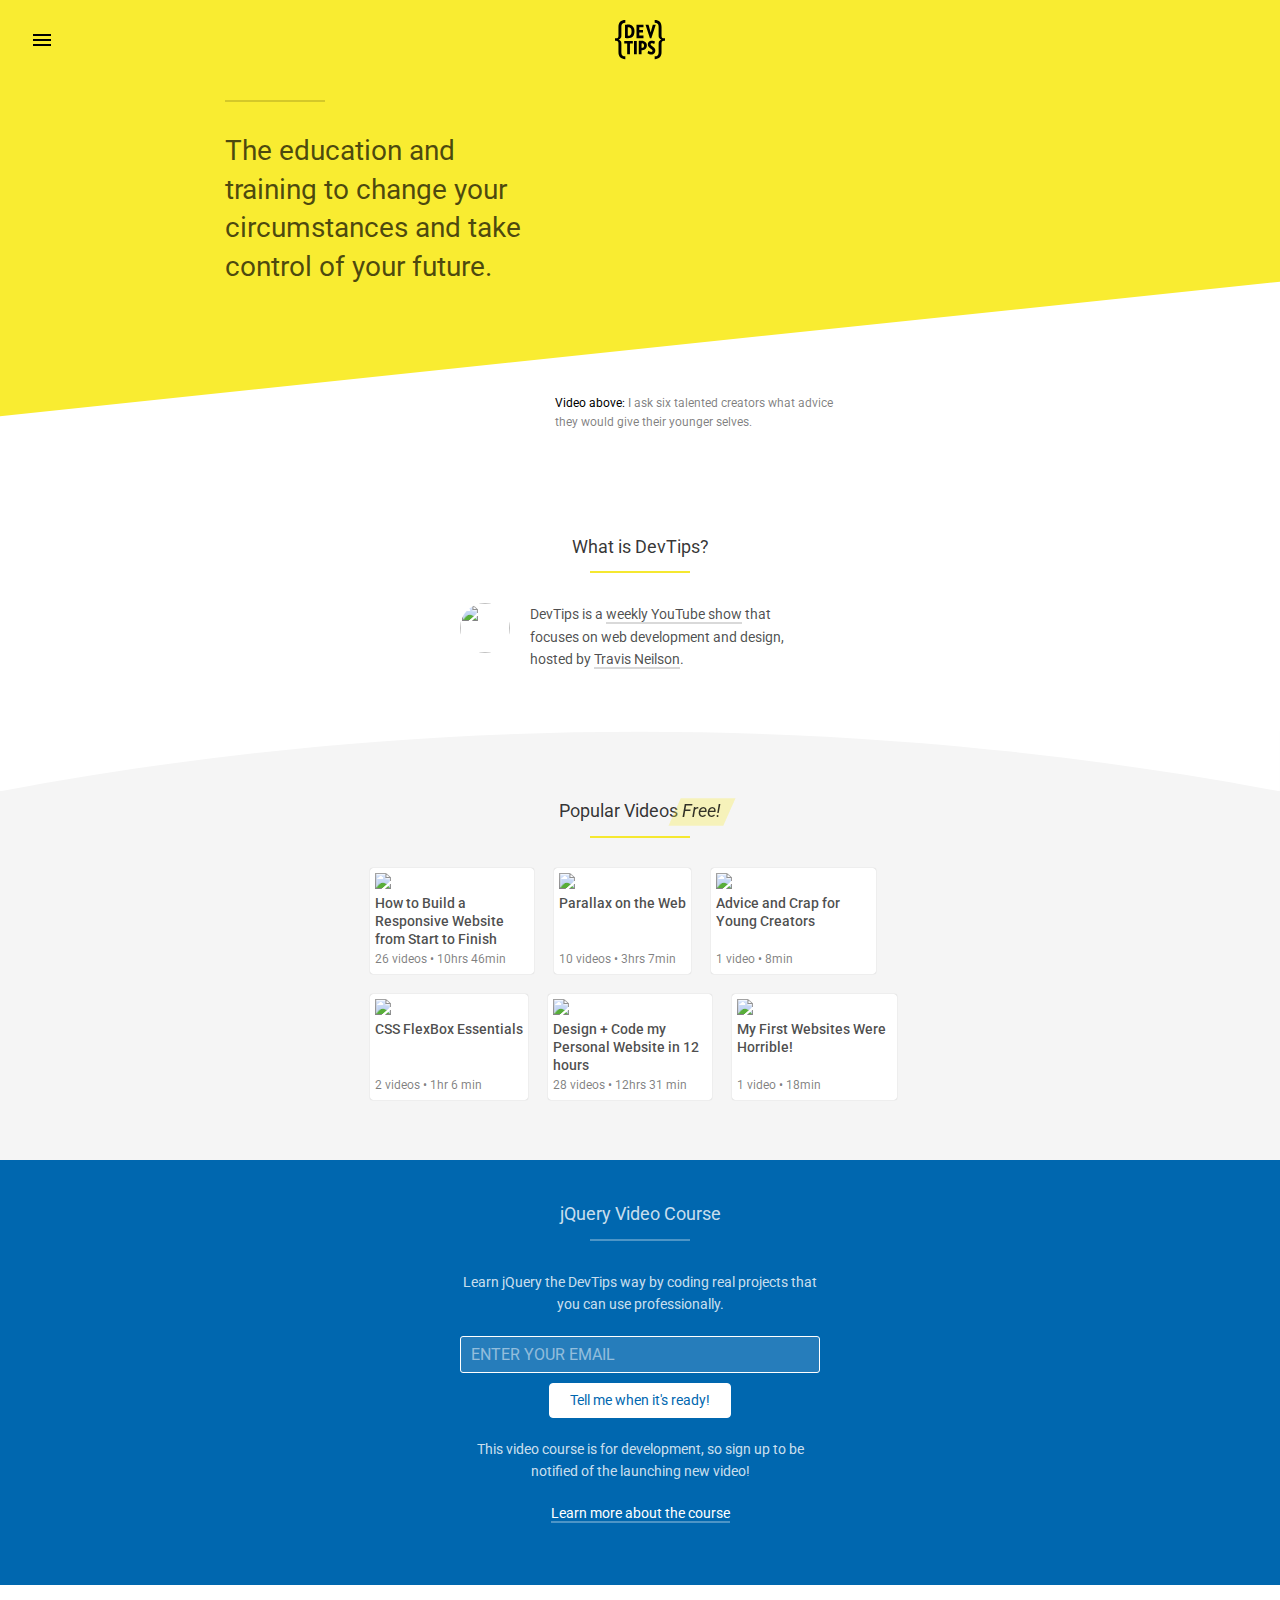
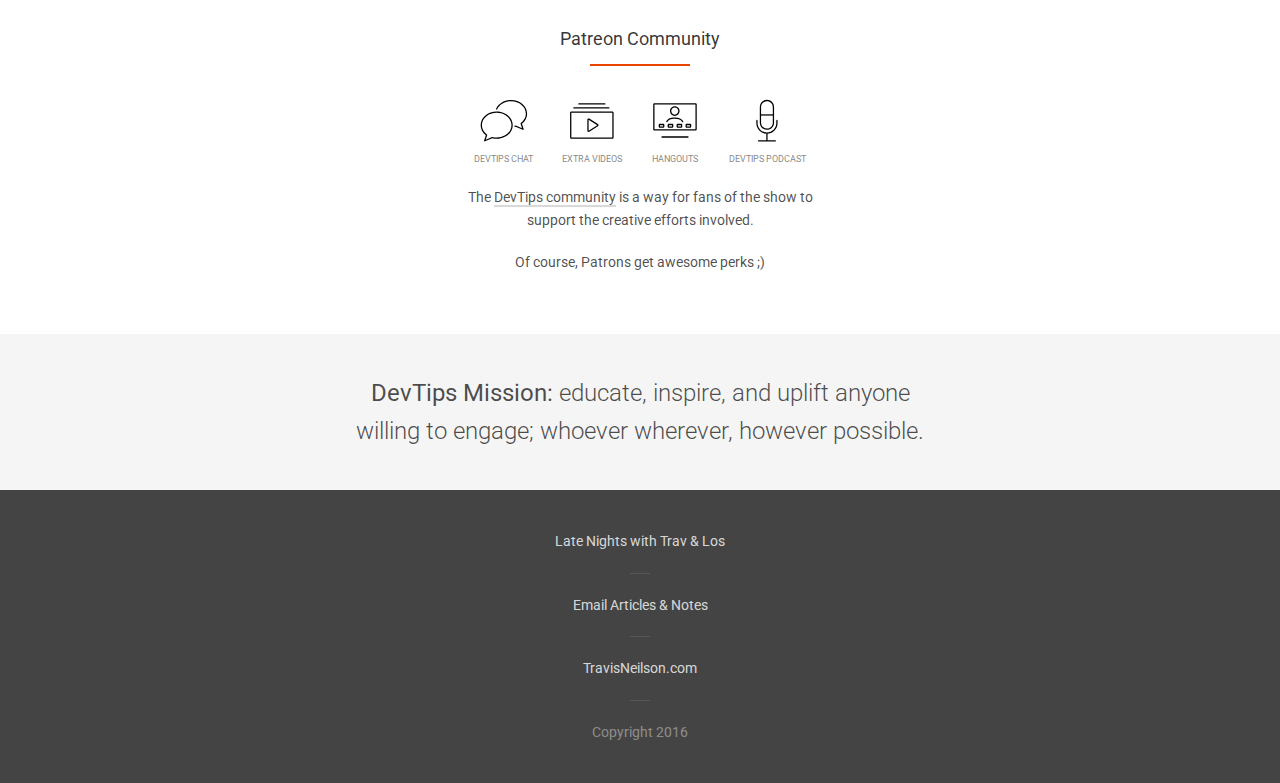
==== commit 12526f6c: "Updated index.html" ====
--- a/index.html
+++ b/index.html
@@ -102,7 +102,7 @@
             <button data-custom-highlight-color="" type="submit" class="jquerycourse-submit">Tell me when it's ready!</button>
           </div>
         </form>
-        <p class="white">This video course is still in development, so sign up to be notified of the launch!</p>
+        <p class="white">This video course is for development, so sign up to be notified of the launching new video!</p>
         <p><a href="/killingitwithjquery" class="white-hard">Learn more about the course</a></p>
       </div>
     </section>
@@ -279,4 +279,4 @@
     <script src="/assets/js/jquery-2.2.2.min.js"></script>
     <script src="/assets/js/functions.js" type="text/javascript"></script>
   </body>
-</html>+</html>
--- a/assets/css/main.css
+++ b/assets/css/main.css
@@ -1,1091 +1,2 @@
-@import url(https://fonts.googleapis.com/css?family=Roboto:300,400,500,700,400italic);
-/*! normalize.css v4.0.0 | MIT License | github.com/necolas/normalize.css */
-/**
- * 1. Change the default font family in all browsers (opinionated).
- * 2. Prevent adjustments of font size after orientation changes in IE and iOS.
- */
-html {
-  font-family: sans-serif;
-  /* 1 */
-  -ms-text-size-adjust: 100%;
-  /* 2 */
-  -webkit-text-size-adjust: 100%;
-  /* 2 */ }
-
-/**
- * Remove the margin in all browsers (opinionated).
- */
-body {
-  margin: 0; }
-
-/* HTML5 display definitions
-   ========================================================================== */
-/**
- * Add the correct display in IE 9-.
- * 1. Add the correct display in Edge, IE, and Firefox.
- * 2. Add the correct display in IE.
- */
-article,
-aside,
-details,
-figcaption,
-figure,
-footer,
-header,
-main,
-menu,
-nav,
-section,
-summary {
-  /* 1 */
-  display: block; }
-
-/**
- * Add the correct display in IE 9-.
- */
-audio,
-canvas,
-progress,
-video {
-  display: inline-block; }
-
-/**
- * Add the correct display in iOS 4-7.
- */
-audio:not([controls]) {
-  display: none;
-  height: 0; }
-
-/**
- * Add the correct vertical alignment in Chrome, Firefox, and Opera.
- */
-progress {
-  vertical-align: baseline; }
-
-/**
- * Add the correct display in IE 10-.
- * 1. Add the correct display in IE.
- */
-template,
-[hidden] {
-  display: none; }
-
-/* Links
-   ========================================================================== */
-/**
- * Remove the gray background on active links in IE 10.
- */
-a {
-  background-color: transparent; }
-
-/**
- * Remove the outline on focused links when they are also active or hovered
- * in all browsers (opinionated).
- */
-a:active,
-a:hover {
-  outline-width: 0; }
-
-/* Text-level semantics
-   ========================================================================== */
-/**
- * 1. Remove the bottom border in Firefox 39-.
- * 2. Add the correct text decoration in Chrome, Edge, IE, Opera, and Safari.
- */
-abbr[title] {
-  border-bottom: none;
-  /* 1 */
-  text-decoration: underline;
-  /* 2 */
-  text-decoration: underline dotted;
-  /* 2 */ }
-
-/**
- * Prevent the duplicate application of `bolder` by the next rule in Safari 6.
- */
-b,
-strong {
-  font-weight: inherit; }
-
-/**
- * Add the correct font weight in Chrome, Edge, and Safari.
- */
-b,
-strong {
-  font-weight: bolder; }
-
-/**
- * Add the correct font style in Android 4.3-.
- */
-dfn {
-  font-style: italic; }
-
-/**
- * Correct the font size and margin on `h1` elements within `section` and
- * `article` contexts in Chrome, Firefox, and Safari.
- */
-h1 {
-  font-size: 2em;
-  margin: 0.67em 0; }
-
-/**
- * Add the correct background and color in IE 9-.
- */
-mark {
-  background-color: #ff0;
-  color: #000; }
-
-/**
- * Add the correct font size in all browsers.
- */
-small {
-  font-size: 80%; }
-
-/**
- * Prevent `sub` and `sup` elements from affecting the line height in
- * all browsers.
- */
-sub,
-sup {
-  font-size: 75%;
-  line-height: 0;
-  position: relative;
-  vertical-align: baseline; }
-
-sub {
-  bottom: -0.25em; }
-
-sup {
-  top: -0.5em; }
-
-/* Embedded content
-   ========================================================================== */
-/**
- * Remove the border on images inside links in IE 10-.
- */
-img {
-  border-style: none; }
-
-/**
- * Hide the overflow in IE.
- */
-svg:not(:root) {
-  overflow: hidden; }
-
-/* Grouping content
-   ========================================================================== */
-/**
- * 1. Correct the inheritance and scaling of font size in all browsers.
- * 2. Correct the odd `em` font sizing in all browsers.
- */
-code,
-kbd,
-pre,
-samp {
-  font-family: monospace, monospace;
-  /* 1 */
-  font-size: 1em;
-  /* 2 */ }
-
-/**
- * Add the correct margin in IE 8.
- */
-figure {
-  margin: 1em 40px; }
-
-/**
- * 1. Add the correct box sizing in Firefox.
- * 2. Show the overflow in Edge and IE.
- */
-hr {
-  box-sizing: content-box;
-  /* 1 */
-  height: 0;
-  /* 1 */
-  overflow: visible;
-  /* 2 */ }
-
-/* Forms
-   ========================================================================== */
-/**
- * Change font properties to `inherit` in all browsers (opinionated).
- */
-button,
-input,
-select,
-textarea {
-  font: inherit; }
-
-/**
- * Restore the font weight unset by the previous rule.
- */
-optgroup {
-  font-weight: bold; }
-
-/**
- * Show the overflow in IE.
- * 1. Show the overflow in Edge.
- * 2. Show the overflow in Edge, Firefox, and IE.
- */
-button,
-input,
-select {
-  /* 2 */
-  overflow: visible; }
-
-/**
- * Remove the margin in Safari.
- * 1. Remove the margin in Firefox and Safari.
- */
-button,
-input,
-select,
-textarea {
-  /* 1 */
-  margin: 0; }
-
-/**
- * Remove the inheritence of text transform in Edge, Firefox, and IE.
- * 1. Remove the inheritence of text transform in Firefox.
- */
-button,
-select {
-  /* 1 */
-  text-transform: none; }
-
-/**
- * Change the cursor in all browsers (opinionated).
- */
-button,
-[type="button"],
-[type="reset"],
-[type="submit"] {
-  cursor: pointer; }
-
-/**
- * Restore the default cursor to disabled elements unset by the previous rule.
- */
-[disabled] {
-  cursor: default; }
-
-/**
- * 1. Prevent a WebKit bug where (2) destroys native `audio` and `video`
- *    controls in Android 4.
- * 2. Correct the inability to style clickable types in iOS.
- */
-button,
-html [type="button"],
-[type="reset"],
-[type="submit"] {
-  -webkit-appearance: button;
-  /* 2 */ }
-
-/**
- * Remove the inner border and padding in Firefox.
- */
-button::-moz-focus-inner,
-input::-moz-focus-inner {
-  border: 0;
-  padding: 0; }
-
-/**
- * Restore the focus styles unset by the previous rule.
- */
-button:-moz-focusring,
-input:-moz-focusring {
-  outline: 1px dotted ButtonText; }
-
-/**
- * Change the border, margin, and padding in all browsers (opinionated).
- */
-fieldset {
-  border: 1px solid #c0c0c0;
-  margin: 0 2px;
-  padding: 0.35em 0.625em 0.75em; }
-
-/**
- * 1. Correct the text wrapping in Edge and IE.
- * 2. Correct the color inheritance from `fieldset` elements in IE.
- * 3. Remove the padding so developers are not caught out when they zero out
- *    `fieldset` elements in all browsers.
- */
-legend {
-  box-sizing: border-box;
-  /* 1 */
-  color: inherit;
-  /* 2 */
-  display: table;
-  /* 1 */
-  max-width: 100%;
-  /* 1 */
-  padding: 0;
-  /* 3 */
-  white-space: normal;
-  /* 1 */ }
-
-/**
- * Remove the default vertical scrollbar in IE.
- */
-textarea {
-  overflow: auto; }
-
-/**
- * 1. Add the correct box sizing in IE 10-.
- * 2. Remove the padding in IE 10-.
- */
-[type="checkbox"],
-[type="radio"] {
-  box-sizing: border-box;
-  /* 1 */
-  padding: 0;
-  /* 2 */ }
-
-/**
- * Correct the cursor style of increment and decrement buttons in Chrome.
- */
-[type="number"]::-webkit-inner-spin-button,
-[type="number"]::-webkit-outer-spin-button {
-  height: auto; }
-
-/**
- * Correct the odd appearance of search inputs in Chrome and Safari.
- */
-[type="search"] {
-  -webkit-appearance: textfield; }
-
-/**
- * Remove the inner padding and cancel buttons in Chrome on OS X and
- * Safari on OS X.
- */
-[type="search"]::-webkit-search-cancel-button,
-[type="search"]::-webkit-search-decoration {
-  -webkit-appearance: none; }
-
-body {
-  background-color: white;
-  font-size: 14px;
-  line-height: 1.6;
-  font-family: "Roboto", sans-serif;
-  color: rgba(0, 0, 0, 0.7);
-  margin: 0;
-  padding: 0;
-  -webkit-font-smoothing: antialiased;
-  -webkit-text-size-adjust: 100%; }
-
-a {
-  color: inherit;
-  text-decoration: none;
-  outline: 0;
-  border-bottom: 2px solid rgba(0, 0, 0, 0.15); }
-  a:hover, a:focus {
-    color: inherit;
-    border-bottom-color: rgba(0, 0, 0, 0.3); }
-  a.white, a.white-hard {
-    border-bottom-color: rgba(255, 255, 255, 0.3); }
-    a.white:hover, a.white:focus, a.white-hard:hover, a.white-hard:focus {
-      color: white; }
-
-.gigantic, .huge, .large, .bigger, .big,
-h1, h2, h3, h4, h5, h6 {
-  color: #222;
-  font-weight: bold;
-  margin: 0;
-  margin-bottom: 20px; }
-
-.gigantic {
-  font-size: 110px;
-  line-height: 1.09;
-  letter-spacing: -2px; }
-
-.huge, h1 {
-  font-size: 68px;
-  line-height: 1.05;
-  letter-spacing: -1px; }
-
-.large, h2 {
-  font-size: 42px;
-  line-height: 1.14; }
-
-.bigger, h3 {
-  font-size: 26px;
-  line-height: 1.38; }
-
-.big, h4 {
-  font-size: 22px;
-  line-height: 1.38; }
-
-.small, small {
-  font-size: 10px;
-  line-height: 1.2; }
-
-p {
-  margin: 0 0 20px 0; }
-
-em {
-  font-style: italic; }
-
-strong {
-  font-weight: bold;
-  color: rgba(0, 0, 0, 0.9); }
-
-hr {
-  border: solid #ddd;
-  border-width: 1px 0 0;
-  clear: both;
-  margin: 10px 0 30px;
-  height: 0; }
-  hr.section-title-rule {
-    border-top: 2px solid #F5E830;
-    width: 100px;
-    margin: 10px auto 30px; }
-    .tint-reversed hr.section-title-rule {
-      border-top-color: rgba(255, 255, 255, 0.2); }
-
-.section-head {
-  font-size: 18px;
-  color: rgba(0, 0, 0, 0.8);
-  text-align: center; }
-
-.lead {
-  font-size: 16px;
-  font-weight: 400;
-  color: rgba(0, 0, 0, 0.8); }
-
-.bold {
-  font-weight: 600; }
-
-.regular {
-  font-size: 14px;
-  font-weight: 400;
-  color: rgba(0, 0, 0, 0.8); }
-
-.muted {
-  font-size: 13px;
-  font-style: italic; }
-
-.muted-extra {
-  font-size: 12px;
-  font-weight: 400;
-  color: rgba(0, 0, 0, 0.5); }
-
-.blue {
-  color: #0067AF; }
-
-.black {
-  color: black; }
-
-.white {
-  color: rgba(255, 255, 255, 0.8); }
-
-.white-hard {
-  color: white; }
-
-.text-center {
-  text-align: center; }
-
-.text-right {
-  text-align: right; }
-
-.button,
-button,
-input[type="submit"],
-input[type="reset"],
-input[type="button"] {
-  display: inline-block;
-  padding: 5px 20px;
-  color: #555;
-  text-align: center;
-  text-decoration: none;
-  white-space: nowrap;
-  background-color: transparent;
-  border-radius: 4px;
-  border: 1px solid #bbb;
-  cursor: pointer;
-  box-sizing: border-box; }
-  .button:hover, .button:active, .button:focus,
-  button:hover,
-  button:active,
-  button:focus,
-  input[type="submit"]:hover,
-  input[type="submit"]:active,
-  input[type="submit"]:focus,
-  input[type="reset"]:hover,
-  input[type="reset"]:active,
-  input[type="reset"]:focus,
-  input[type="button"]:hover,
-  input[type="button"]:active,
-  input[type="button"]:focus {
-    color: inherit;
-    border-color: #888;
-    outline: 0; }
-
-form {
-  margin-bottom: 20px; }
-
-input[type="text"],
-input[type="email"] {
-  padding: 5px 10px;
-  border: 1px solid rgba(0, 0, 0, 0.5);
-  border-radius: 3px;
-  width: 100%;
-  margin-bottom: 10px;
-  box-sizing: border-box; }
-
-input,
-textarea {
-  font-size: 16px;
-  -webkit-appearance: none; }
-  input:focus,
-  textarea:focus {
-    outline: none; }
-
-input.needsfilled {
-  border-color: #FF851B !important;
-  color: #FF851B !important; }
-
-.flex-video {
-  height: 0;
-  margin-bottom: 0.88889rem;
-  overflow: hidden;
-  padding-bottom: 56%;
-  position: relative; }
-
-.flex-video iframe,
-.flex-video object,
-.flex-video embed,
-.flex-video video {
-  height: 100%;
-  position: absolute;
-  top: 0;
-  width: 100%;
-  left: 0; }
-
-body {
-  position: relative; }
-
-.top-rect {
-  width: 100%;
-  padding-top: 400px;
-  position: absolute;
-  top: 0;
-  left: 0;
-  z-index: -1;
-  background-color: #F9EC31;
-  overflow: hidden; }
-  .top-rect:after {
-    content: "";
-    display: block;
-    background: white;
-    height: 400px;
-    width: 8000px;
-    position: absolute;
-    z-index: 1;
-    bottom: -50%;
-    left: 50%;
-    margin-left: -4000px;
-    -webkit-transform: rotate(-6deg);
-            transform: rotate(-6deg); }
-
-header {
-  height: 80px;
-  position: relative; }
-  header .devtips-logo-svg {
-    position: absolute;
-    left: 50%;
-    top: 50%;
-    margin-left: -25px;
-    margin-top: -20px; }
-  header .menu-svg {
-    position: absolute;
-    top: 28px;
-    left: 30px;
-    cursor: pointer; }
-
-footer {
-  padding: 40px 0px;
-  background: #444; }
-
-section {
-  padding: 40px 0px; }
-  section.tint {
-    background-color: #f5f5f5; }
-  section .constrainer {
-    max-width: 360px;
-    margin: 0 auto;
-    padding: 0 30px; }
-
-.media-object {
-  display: -webkit-box;
-  display: -webkit-flex;
-  display: -ms-flexbox;
-  display: flex; }
-  .media-object .media {
-    margin-right: 20px;
-    -webkit-flex-shrink: 0;
-        -ms-flex-negative: 0;
-            flex-shrink: 0; }
-
-.avatar {
-  width: 50px;
-  height: 50px;
-  border-radius: 50%; }
-
-.link-list {
-  list-style: none;
-  padding: 0;
-  margin: 0; }
-  .link-list li:after {
-    content: "";
-    display: block;
-    height: 1px;
-    width: 20px;
-    background: rgba(0, 0, 0, 0.1);
-    margin: 20px auto; }
-    .tint-reversed .link-list li:after {
-      background: rgba(255, 255, 255, 0.1); }
-  .link-list li:last-child:after {
-    display: none; }
-  .link-list li a {
-    border: none; }
-
-.video-cascade {
-  text-align: left;
-  border: none;
-  display: block;
-  position: relative;
-  padding-bottom: 50%;
-  margin-bottom: 30px;
-  margin-top: 30px; }
-  .video-cascade a {
-    border: none; }
-  .video-cascade .video-thumbnail {
-    width: 60%;
-    padding-top: 34%;
-    position: absolute;
-    box-shadow: 0px 2px 10px rgba(0, 0, 0, 0.3);
-    -webkit-transition: all 200ms ease-in-out;
-    transition: all 200ms ease-in-out;
-    background-size: cover; }
-    .video-cascade .video-thumbnail:nth-child(1) {
-      top: 0px;
-      left: 0px; }
-    .video-cascade .video-thumbnail:nth-child(2) {
-      top: 50%;
-      left: 50%;
-      -webkit-transform: translate(-50%, -50%);
-              transform: translate(-50%, -50%); }
-    .video-cascade .video-thumbnail:nth-child(3) {
-      right: 0px;
-      bottom: 0px; }
-  .video-cascade .play-placer {
-    position: absolute;
-    right: 0px;
-    bottom: 0px;
-    background: rgba(191, 159, 64, 0.3);
-    padding-top: 34%;
-    width: 60%;
-    -webkit-transition: all 200ms ease-in-out;
-    transition: all 200ms ease-in-out; }
-  .video-cascade .play-circle-filled-svg {
-    fill: rgba(255, 255, 255, 0.8);
-    position: absolute;
-    top: 50%;
-    left: 50%;
-    margin-left: -27px;
-    margin-top: -27px;
-    width: 54px;
-    height: 54px;
-    -webkit-filter: drop-shadow(0px 2px 8px rgba(0, 0, 0, 0.5));
-            filter: drop-shadow(0px 2px 8px rgba(0, 0, 0, 0.5));
-    -webkit-transition: all 200ms ease-in-out;
-    transition: all 200ms ease-in-out; }
-  .video-cascade:hover .play-circle-filled-svg {
-    -webkit-transform: scale(1.4);
-            transform: scale(1.4);
-    -webkit-filter: drop-shadow(0px 4px 16px rgba(0, 0, 0, 0.7));
-            filter: drop-shadow(0px 4px 16px rgba(0, 0, 0, 0.7));
-    fill: white; }
-  .video-cascade:hover .video-thumbnail:nth-child(3) {
-    -webkit-transform: scale(1.1);
-            transform: scale(1.1);
-    box-shadow: 0px 20px 20px rgba(0, 0, 0, 0.15); }
-  .video-cascade:hover .video-thumbnail:nth-child(2) {
-    -webkit-transform: translate(-50%, -50%) scale(1.03);
-            transform: translate(-50%, -50%) scale(1.03);
-    box-shadow: 0px 3px 13px rgba(0, 0, 0, 0.15); }
-  .video-cascade:hover .video-thumbnail:nth-child(1) {
-    -webkit-transform: scale(0.8);
-            transform: scale(0.8);
-    box-shadow: 0px 1px 3px rgba(0, 0, 0, 0.15); }
-
-.patreon-community .section-title-rule {
-  border-top-color: #E84500; }
-.patreon-community .patreon-icons {
-  display: -webkit-box;
-  display: -webkit-flex;
-  display: -ms-flexbox;
-  display: flex;
-  -webkit-justify-content: space-around;
-      -ms-flex-pack: distribute;
-          justify-content: space-around; }
-  .patreon-community .patreon-icons > div {
-    margin: 0 5px; }
-  .patreon-community .patreon-icons p {
-    text-transform: uppercase;
-    font-size: 9px; }
-
-.menu-overlay {
-  position: fixed;
-  background-color: transparent;
-  top: 0;
-  left: 0;
-  right: 0;
-  bottom: 0;
-  pointer-events: none;
-  -webkit-transition: all 350ms ease-in-out;
-  transition: all 350ms ease-in-out; }
-
-.menu-plate {
-  position: absolute;
-  top: 0px;
-  left: -400px;
-  width: 300px;
-  height: 100%;
-  background: white;
-  box-shadow: 3px 0px 30px rgba(0, 0, 0, 0.4);
-  -webkit-transition: all 350ms ease-in-out;
-  transition: all 350ms ease-in-out; }
-  .menu-plate .jquery-icon-svg path {
-    fill: rgba(0, 0, 0, 0.54); }
-
-.menu-close {
-  position: absolute;
-  top: 28px;
-  left: 30px;
-  cursor: pointer; }
-
-.menu {
-  margin: 0;
-  list-style: none;
-  margin-top: 88px;
-  padding-left: 30px; }
-  .menu li {
-    margin-bottom: 30px; }
-  .menu svg {
-    vertical-align: top;
-    margin-right: 20px;
-    fill: rgba(0, 0, 0, 0.54);
-    width: 24px;
-    height: 24px; }
-  .menu a {
-    border-bottom: none;
-    text-transform: uppercase;
-    font-weight: 500;
-    font-size: 16px;
-    display: inline-block;
-    height: 24px;
-    line-height: 24px; }
-  .menu .double-line {
-    display: inline-block;
-    line-height: 1.4; }
-    .menu .double-line span {
-      display: block;
-      font-size: 12px;
-      color: rgba(0, 0, 0, 0.3); }
-
-html.menu-open body {
-  overflow: hidden;
-  position: fixed;
-  top: 0;
-  left: 0;
-  right: 0;
-  bottom: 0; }
-html.menu-open .menu-overlay {
-  background-color: rgba(0, 0, 0, 0.7);
-  pointer-events: auto; }
-html.menu-open .menu-plate {
-  -webkit-transform: translate3d(400px, 0px, 0px);
-          transform: translate3d(400px, 0px, 0px); }
-
-.popular-episodes {
-  padding-top: 0; }
-  .popular-episodes .arc-svg {
-    margin-top: -1px; }
-    .popular-episodes .arc-svg path {
-      fill: white; }
-  @media (min-width: 830px) {
-    .popular-episodes .constrainer {
-      max-width: 540px; } }
-
-.popular-list:after {
-  visibility: hidden;
-  display: block;
-  font-size: 0;
-  content: " ";
-  clear: both;
-  height: 0; }
-.popular-list .video-unit {
-  max-width: calc(50% - 24px);
-  float: left;
-  margin-bottom: 20px;
-  border: none;
-  border-radius: 3px;
-  padding: 5px;
-  background: white;
-  box-shadow: 0px 0px 1px rgba(0, 0, 0, 0.3);
-  -webkit-transition: all ease-in-out 200ms;
-  transition: all ease-in-out 200ms; }
-  .popular-list .video-unit:nth-child(odd) {
-    margin-right: 20px; }
-  .popular-list .video-unit:hover {
-    box-shadow: 0px 5px 30px rgba(0, 0, 0, 0.3); }
-.popular-list .desc {
-  display: -webkit-box;
-  display: -webkit-flex;
-  display: -ms-flexbox;
-  display: flex;
-  -webkit-box-orient: vertical;
-  -webkit-box-direction: normal;
-  -webkit-flex-direction: column;
-      -ms-flex-direction: column;
-          flex-direction: column;
-  -webkit-box-pack: justify;
-  -webkit-justify-content: space-between;
-      -ms-flex-pack: justify;
-          justify-content: space-between;
-  height: 75px; }
-.popular-list .title {
-  font-weight: 500;
-  line-height: 1.3; }
-.popular-list img {
-  max-width: 100%;
-  display: block;
-  margin-bottom: 5px; }
-@media (min-width: 830px) {
-  .popular-list .video-unit {
-    max-width: calc(37.1% - 46px);
-    margin-right: 20px; }
-    .popular-list .video-unit:nth-child(3n) {
-      margin-right: 0; } }
-@media(max-width: 370px) {
-  .popular-list .video-unit {
-    max-width: 220px;
-    margin-right: auto !important;
-    margin: 0px auto 20px !important;
-    box-sizing: border-box;
-    float: none;
-    display: block; } }
-.content-well {
-  background-color: #f5f5f5;
-  padding: 20px 0px 1px;
-  border-radius: 5px;
-  box-shadow: 80px 0px 0px #f5f5f5, -80px 0px 0px #f5f5f5; }
-
-section.testimonials {
-  overflow: hidden; }
-
-.carousel-nav-wrap {
-  height: 30px;
-  margin-bottom: 20px;
-  position: relative; }
-  .carousel-nav-wrap:after {
-    content: "";
-    display: block;
-    position: absolute;
-    z-index: -1;
-    width: 200px;
-    height: 25px;
-    background: rgba(249, 236, 49, 0.3);
-    top: 0px;
-    left: -10px;
-    -webkit-transform: rotate(-2deg) skewX(10deg);
-            transform: rotate(-2deg) skewX(10deg); }
-  .carousel-nav-wrap .carousel-nav {
-    float: right; }
-    .carousel-nav-wrap .carousel-nav svg {
-      cursor: pointer;
-      fill: rgba(0, 0, 0, 0.54); }
-      .carousel-nav-wrap .carousel-nav svg:hover {
-        fill: black; }
-
-.carousel-wrap {
-  position: relative;
-  margin-bottom: 20px; }
-  .carousel-wrap cite {
-    color: #999; }
-  .carousel-wrap .carousel-unit {
-    opacity: 0;
-    position: absolute;
-    -webkit-transform: translate(0px, 50px) scale(1.2);
-            transform: translate(0px, 50px) scale(1.2);
-    -webkit-transition: all ease-in-out 500ms;
-    transition: all ease-in-out 500ms;
-    pointer-events: none; }
-    .carousel-wrap .carousel-unit.is-current {
-      opacity: 1;
-      -webkit-transform: translate(0px, 0px) scale(1);
-              transform: translate(0px, 0px) scale(1); }
-
-.page-home .home-hero {
-  padding: 20px 20px 40px; }
-  .page-home .home-hero .mission {
-    font-size: 21px;
-    font-weight: 400;
-    margin-bottom: 20px;
-    max-width: 300px; }
-  .page-home .home-hero .section-title-rule {
-    border-top-color: rgba(0, 0, 0, 0.15);
-    margin: 0px 0px 30px;
-    display: none; }
-    .page-home .home-hero .section-title-rule.bottom {
-      display: block;
-      margin: 10px 0px 30px; }
-.page-home .top-rect {
-  padding-top: 500px; }
-@media (min-width: 830px) {
-  .page-home .home-hero .mission {
-    font-size: 28px;
-    line-height: 1.38; }
-  .page-home .home-hero .section-title-rule {
-    display: block; }
-  .page-home .home-hero .flex-container {
-    display: -webkit-box;
-    display: -webkit-flex;
-    display: -ms-flexbox;
-    display: flex;
-    max-width: 830px;
-    margin: 0 auto; }
-  .page-home .home-hero .flex-about-content {
-    max-width: 300px;
-    margin-right: 30px;
-    -webkit-flex-shrink: 0;
-        -ms-flex-negative: 0;
-            flex-shrink: 0; }
-    .page-home .home-hero .flex-about-content .section-head {
-      text-align: left; }
-    .page-home .home-hero .flex-about-content .section-title-rule {
-      display: block; }
-      .page-home .home-hero .flex-about-content .section-title-rule.bottom {
-        display: none; }
-  .page-home .home-hero .flex-video-right {
-    width: 100%; } }
-.page-home .jquery-video-course {
-  background-color: #0067AF; }
-  .page-home .jquery-video-course .section-title-rule {
-    border-top-color: rgba(255, 255, 255, 0.3); }
-  .page-home .jquery-video-course input[type="text"],
-  .page-home .jquery-video-course input[type="email"] {
-    background-color: rgba(255, 255, 255, 0.15);
-    border-color: white;
-    color: white;
-    text-transform: uppercase; }
-    .page-home .jquery-video-course input[type="text"]::-webkit-input-placeholder,
-    .page-home .jquery-video-course input[type="email"]::-webkit-input-placeholder {
-      color: rgba(255, 255, 255, 0.5); }
-    .page-home .jquery-video-course input[type="text"]::-moz-placeholder,
-    .page-home .jquery-video-course input[type="email"]::-moz-placeholder {
-      color: rgba(255, 255, 255, 0.5); }
-    .page-home .jquery-video-course input[type="text"]:-ms-input-placeholder,
-    .page-home .jquery-video-course input[type="email"]:-ms-input-placeholder {
-      color: rgba(255, 255, 255, 0.5); }
-    .page-home .jquery-video-course input[type="text"]::placeholder,
-    .page-home .jquery-video-course input[type="email"]::placeholder {
-      color: rgba(255, 255, 255, 0.5); }
-  .page-home .jquery-video-course input[type="submit"],
-  .page-home .jquery-video-course button {
-    background: white;
-    color: #0067AF;
-    border-color: white; }
-.page-home .quote {
-  text-align: center;
-  background: #f5f5f5; }
-  .page-home .quote > div {
-    display: inline-block;
-    font-size: 24px;
-    font-weight: 300;
-    max-width: 600px;
-    padding: 0 20px; }
-    .page-home .quote > div span {
-      font-weight: 400; }
-    .page-home .quote > div cite {
-      display: block;
-      text-align: right;
-      font-size: 14px; }
-.page-home .popular-episodes .section-head span {
-  font-style: italic;
-  font-weight: 400;
-  display: inline-block;
-  position: relative;
-  z-index: 1; }
-  .page-home .popular-episodes .section-head span:after {
-    content: "";
-    display: block;
-    background: rgba(249, 236, 49, 0.3);
-    height: 30px;
-    width: 50px;
-    z-index: -1;
-    position: absolute;
-    top: 0px;
-    left: -5px;
-    -webkit-transform: rotate(24deg) skewY(-24deg);
-            transform: rotate(24deg) skewY(-24deg); }
-
-.page-jquerycourse .top-rect {
-  background-color: #ff005b;
-  padding-top: 330px;
-  padding-top: 500px; }
-  @media (max-width: 550px) {
-    .page-jquerycourse .top-rect {
-      padding-top: 400px; } }
-.page-jquerycourse .jquery-hero .jquery-icon-svg path {
-  fill: #ff005b; }
-.page-jquerycourse header .menu-svg {
-  fill: white; }
-.page-jquerycourse .devtips-logo-svg path {
-  fill: white; }
-.page-jquerycourse .jquery-icon {
-  margin: 20px 0; }
-.page-jquerycourse input[type="text"],
-.page-jquerycourse input[type="email"] {
-  border-color: #ff005b;
-  text-align: center; }
-.page-jquerycourse input[type="submit"],
-.page-jquerycourse button {
-  background-color: #ff005b;
-  color: white;
-  border-color: #ff005b; }
-.page-jquerycourse .projects-include svg {
-  fill: rgba(0, 0, 0, 0.54); }
-.page-jquerycourse header {
-  margin-bottom: 30px; }
-.page-jquerycourse .jquery-promo-video {
-  max-width: 70%;
-  margin: 0px auto; }
-  @media (max-width: 550px) {
-    .page-jquerycourse .jquery-promo-video {
-      max-width: 100%;
-      padding: 0px 15px; } }
-  @media (min-width: 1200px) {
-    .page-jquerycourse .jquery-promo-video {
-      max-width: 850px; } }
-  .page-jquerycourse .jquery-promo-video .flex-video {
-    box-shadow: 0px 5px 20px rgba(0, 0, 0, 0.2); }
-
-.page-gifs .top-rect {
-  background-color: #FF4136;
-  padding-top: 330px; }
-.page-gifs header .menu-svg {
-  fill: white; }
-.page-gifs .devtips-logo-svg path {
-  fill: white; }
-.page-gifs .gif {
-  display: inline-block;
-  max-height: 100px;
-  margin: 1px; }
-.page-gifs .gif-cluster {
-  padding: 0 20px;
-  font-size: 0px;
-  max-width: 800px;
-  margin: 0 auto; }
-  .page-gifs .gif-cluster a {
-    border: none; }
+@import url(https://fonts.googleapis.com/css?family=Roboto:300,400,500,700,400italic);/*! normalize.css v4.0.0 | MIT License | github.com/necolas/normalize.css */html{font-family:sans-serif;-ms-text-size-adjust:100%;-webkit-text-size-adjust:100%}body{margin:0}article,aside,details,figcaption,figure,footer,header,main,menu,nav,section,summary{display:block}audio,canvas,progress,video{display:inline-block}audio:not([controls]){display:none;height:0}progress{vertical-align:baseline}template,[hidden]{display:none}a{background-color:transparent}a:active,a:hover{outline-width:0}abbr[title]{border-bottom:none;text-decoration:underline;text-decoration:underline dotted}b,strong{font-weight:inherit}b,strong{font-weight:bolder}dfn{font-style:italic}h1{font-size:2em;margin:0.67em 0}mark{background-color:#ff0;color:#000}small{font-size:80%}sub,sup{font-size:75%;line-height:0;position:relative;vertical-align:baseline}sub{bottom:-0.25em}sup{top:-0.5em}img{border-style:none}svg:not(:root){overflow:hidden}code,kbd,pre,samp{font-family:monospace, monospace;font-size:1em}figure{margin:1em 40px}hr{-webkit-box-sizing:content-box;-moz-box-sizing:content-box;box-sizing:content-box;height:0;overflow:visible}button,input,select,textarea{font:inherit}optgroup{font-weight:bold}button,input,select{overflow:visible}button,input,select,textarea{margin:0}button,select{text-transform:none}button,[type="button"],[type="reset"],[type="submit"]{cursor:pointer}[disabled]{cursor:default}button,html [type="button"],[type="reset"],[type="submit"]{-webkit-appearance:button}button::-moz-focus-inner,input::-moz-focus-inner{border:0;padding:0}button:-moz-focusring,input:-moz-focusring{outline:1px dotted ButtonText}fieldset{border:1px solid #c0c0c0;margin:0 2px;padding:0.35em 0.625em 0.75em}legend{-webkit-box-sizing:border-box;-moz-box-sizing:border-box;box-sizing:border-box;color:inherit;display:table;max-width:100%;padding:0;white-space:normal}textarea{overflow:auto}[type="checkbox"],[type="radio"]{-webkit-box-sizing:border-box;-moz-box-sizing:border-box;box-sizing:border-box;padding:0}[type="number"]::-webkit-inner-spin-button,[type="number"]::-webkit-outer-spin-button{height:auto}[type="search"]{-webkit-appearance:textfield}[type="search"]::-webkit-search-cancel-button,[type="search"]::-webkit-search-decoration{-webkit-appearance:none}body{background-color:#fff;font-size:14px;line-height:1.6;font-family:"Roboto",sans-serif;color:rgba(0,0,0,0.7);margin:0;padding:0;-webkit-font-smoothing:antialiased;-webkit-text-size-adjust:100%}a{color:inherit;text-decoration:none;outline:0;border-bottom:2px solid rgba(0,0,0,0.15)}a:hover,a:focus{color:inherit;border-bottom-color:rgba(0,0,0,0.3)}a.white,a.white-hard{border-bottom-color:rgba(255,255,255,0.3)}a.white:hover,a.white:focus,a.white-hard:hover,a.white-hard:focus{color:#fff}.gigantic,.huge,.large,.bigger,.big,h1,h2,h3,h4,h5,h6{color:#222;font-weight:bold;margin:0;margin-bottom:20px}.gigantic{font-size:110px;line-height:1.09;letter-spacing:-2px}.huge,h1{font-size:68px;line-height:1.05;letter-spacing:-1px}.large,h2{font-size:42px;line-height:1.14}.bigger,h3{font-size:26px;line-height:1.38}.big,h4{font-size:22px;line-height:1.38}.small,small{font-size:10px;line-height:1.2}p{margin:0 0 20px 0}em{font-style:italic}strong{font-weight:bold;color:rgba(0,0,0,0.9)}hr{border:solid #ddd;border-width:1px 0 0;clear:both;margin:10px 0 30px;height:0}hr.section-title-rule{border-top:2px solid #f5e830;width:100px;margin:10px auto 30px}.tint-reversed hr.section-title-rule{border-top-color:rgba(255,255,255,0.2)}.section-head{font-size:18px;color:rgba(0,0,0,0.8);text-align:center}.lead{font-size:16px;font-weight:400;color:rgba(0,0,0,0.8)}.bold{font-weight:600}.regular{font-size:14px;font-weight:400;color:rgba(0,0,0,0.8)}.muted{font-size:13px;font-style:italic}.muted-extra{font-size:12px;font-weight:400;color:rgba(0,0,0,0.5)}.blue{color:#0067af}.black{color:#000}.white{color:rgba(255,255,255,0.8)}.white-hard{color:#fff}.text-center{text-align:center}.text-right{text-align:right}.button,button,input[type="submit"],input[type="reset"],input[type="button"]{display:inline-block;padding:5px 20px;color:#555;text-align:center;text-decoration:none;white-space:nowrap;background-color:transparent;border-radius:4px;border:1px solid #bbb;cursor:pointer;-webkit-box-sizing:border-box;-moz-box-sizing:border-box;box-sizing:border-box}.button:hover,.button:active,.button:focus,button:hover,button:active,button:focus,input[type="submit"]:hover,input[type="submit"]:active,input[type="submit"]:focus,input[type="reset"]:hover,input[type="reset"]:active,input[type="reset"]:focus,input[type="button"]:hover,input[type="button"]:active,input[type="button"]:focus{color:inherit;border-color:#888;outline:0}form{margin-bottom:20px}input[type="text"],input[type="email"]{padding:5px 10px;border:1px solid rgba(0,0,0,0.5);border-radius:3px;width:100%;margin-bottom:10px;-webkit-box-sizing:border-box;-moz-box-sizing:border-box;box-sizing:border-box}input,textarea{font-size:16px;-webkit-appearance:none}input:focus,textarea:focus{outline:none}input.needsfilled{border-color:#ff851b !important;color:#ff851b !important}.flex-video{height:0;margin-bottom:0.88889rem;overflow:hidden;padding-bottom:56%;position:relative}.flex-video iframe,.flex-video object,.flex-video embed,.flex-video video{height:100%;position:absolute;top:0;width:100%;left:0}body{position:relative}.top-rect{width:100%;padding-top:400px;position:absolute;top:0;left:0;z-index:-1;background-color:#f9ec31;overflow:hidden}.top-rect:after{content:"";display:block;background:#fff;height:400px;width:8000px;position:absolute;z-index:1;bottom:-50%;left:50%;margin-left:-4000px;-webkit-transform:rotate(-6deg);-ms-transform:rotate(-6deg);transform:rotate(-6deg)}header{height:80px;position:relative}header .devtips-logo-svg{position:absolute;left:50%;top:50%;margin-left:-25px;margin-top:-20px}header .menu-svg{position:absolute;top:28px;left:30px;cursor:pointer}footer{padding:40px 0px;background:#444}section{padding:40px 0px}section.tint{background-color:#f5f5f5}section .constrainer{max-width:360px;margin:0 auto;padding:0 30px}.media-object{display:-webkit-box;display:-webkit-flex;display:-ms-flexbox;display:flex}.media-object .media{margin-right:20px;-webkit-flex-shrink:0;-ms-flex-negative:0;flex-shrink:0}.avatar{width:50px;height:50px;border-radius:50%}.link-list{list-style:none;padding:0;margin:0}.link-list li:after{content:"";display:block;height:1px;width:20px;background:rgba(0,0,0,0.1);margin:20px auto}.tint-reversed .link-list li:after{background:rgba(255,255,255,0.1)}.link-list li:last-child:after{display:none}.link-list li a{border:none}.video-cascade{text-align:left;border:none;display:block;position:relative;padding-bottom:50%;margin-bottom:30px;margin-top:30px}.video-cascade a{border:none}.video-cascade .video-thumbnail{width:60%;padding-top:34%;position:absolute;-webkit-box-shadow:0px 2px 10px rgba(0,0,0,0.3);box-shadow:0px 2px 10px rgba(0,0,0,0.3);-webkit-transition:all 200ms ease-in-out;transition:all 200ms ease-in-out;-webkit-background-size:cover;background-size:cover}.video-cascade .video-thumbnail:nth-child(1){top:0px;left:0px}.video-cascade .video-thumbnail:nth-child(2){top:50%;left:50%;-webkit-transform:translate(-50%, -50%);-ms-transform:translate(-50%, -50%);transform:translate(-50%, -50%)}.video-cascade .video-thumbnail:nth-child(3){right:0px;bottom:0px}.video-cascade .play-placer{position:absolute;right:0px;bottom:0px;background:rgba(191,159,64,0.3);padding-top:34%;width:60%;-webkit-transition:all 200ms ease-in-out;transition:all 200ms ease-in-out}.video-cascade .play-circle-filled-svg{fill:rgba(255,255,255,0.8);position:absolute;top:50%;left:50%;margin-left:-27px;margin-top:-27px;width:54px;height:54px;-webkit-filter:drop-shadow(0px 2px 8px rgba(0,0,0,0.5));filter:drop-shadow(0px 2px 8px rgba(0,0,0,0.5));-webkit-transition:all 200ms ease-in-out;transition:all 200ms ease-in-out}.video-cascade:hover .play-circle-filled-svg{-webkit-transform:scale(1.4);-ms-transform:scale(1.4);transform:scale(1.4);-webkit-filter:drop-shadow(0px 4px 16px rgba(0,0,0,0.7));filter:drop-shadow(0px 4px 16px rgba(0,0,0,0.7));fill:#fff}.video-cascade:hover .video-thumbnail:nth-child(3){-webkit-transform:scale(1.1);-ms-transform:scale(1.1);transform:scale(1.1);-webkit-box-shadow:0px 20px 20px rgba(0,0,0,0.15);box-shadow:0px 20px 20px rgba(0,0,0,0.15)}.video-cascade:hover .video-thumbnail:nth-child(2){-webkit-transform:translate(-50%, -50%) scale(1.03);-ms-transform:translate(-50%, -50%) scale(1.03);transform:translate(-50%, -50%) scale(1.03);-webkit-box-shadow:0px 3px 13px rgba(0,0,0,0.15);box-shadow:0px 3px 13px rgba(0,0,0,0.15)}.video-cascade:hover .video-thumbnail:nth-child(1){-webkit-transform:scale(0.8);-ms-transform:scale(0.8);transform:scale(0.8);-webkit-box-shadow:0px 1px 3px rgba(0,0,0,0.15);box-shadow:0px 1px 3px rgba(0,0,0,0.15)}.patreon-community .section-title-rule{border-top-color:#e84500}.patreon-community .patreon-icons{display:-webkit-box;display:-webkit-flex;display:-ms-flexbox;display:flex;-webkit-justify-content:space-around;-ms-flex-pack:distribute;justify-content:space-around}.patreon-community .patreon-icons>div{margin:0 5px}.patreon-community .patreon-icons p{text-transform:uppercase;font-size:9px}.menu-overlay{position:fixed;background-color:transparent;top:0;left:0;right:0;bottom:0;pointer-events:none;-webkit-transition:all 350ms ease-in-out;transition:all 350ms ease-in-out}.menu-plate{position:absolute;top:0px;left:-400px;width:300px;height:100%;background:#fff;-webkit-box-shadow:3px 0px 30px rgba(0,0,0,0.4);box-shadow:3px 0px 30px rgba(0,0,0,0.4);-webkit-transition:all 350ms ease-in-out;transition:all 350ms ease-in-out}.menu-plate .jquery-icon-svg path{fill:rgba(0,0,0,0.54)}.menu-close{position:absolute;top:28px;left:30px;cursor:pointer}.menu{margin:0;list-style:none;margin-top:88px;padding-left:30px}.menu li{margin-bottom:30px}.menu svg{vertical-align:top;margin-right:20px;fill:rgba(0,0,0,0.54);width:24px;height:24px}.menu a{border-bottom:none;text-transform:uppercase;font-weight:500;font-size:16px;display:inline-block;height:24px;line-height:24px}.menu .double-line{display:inline-block;line-height:1.4}.menu .double-line span{display:block;font-size:12px;color:rgba(0,0,0,0.3)}html.menu-open body{overflow:hidden;position:fixed;top:0;left:0;right:0;bottom:0}html.menu-open .menu-overlay{background-color:rgba(0,0,0,0.7);pointer-events:auto}html.menu-open .menu-plate{-webkit-transform:translate3d(400px, 0px, 0px);transform:translate3d(400px, 0px, 0px)}.popular-episodes{padding-top:0}.popular-episodes .arc-svg{margin-top:-1px}.popular-episodes .arc-svg path{fill:#fff}@media (min-width: 830px){.popular-episodes .constrainer{max-width:540px}}
+.popular-list:after{visibility:hidden;display:block;font-size:0;content:" ";clear:both;height:0}.popular-list .video-unit{max-width:-webkit-calc(50% - 24px);max-width:calc(50% - 24px);float:left;margin-bottom:20px;border:none;border-radius:3px;padding:5px;background:#fff;-webkit-box-shadow:0px 0px 1px rgba(0,0,0,0.3);box-shadow:0px 0px 1px rgba(0,0,0,0.3);-webkit-transition:all ease-in-out 200ms;transition:all ease-in-out 200ms}.popular-list .video-unit:nth-child(odd){margin-right:20px}.popular-list .video-unit:hover{-webkit-box-shadow:0px 5px 30px rgba(0,0,0,0.3);box-shadow:0px 5px 30px rgba(0,0,0,0.3)}.popular-list .desc{display:-webkit-box;display:-webkit-flex;display:-ms-flexbox;display:flex;-webkit-box-orient:vertical;-webkit-box-direction:normal;-webkit-flex-direction:column;-ms-flex-direction:column;flex-direction:column;-webkit-box-pack:justify;-webkit-justify-content:space-between;-ms-flex-pack:justify;justify-content:space-between;height:75px}.popular-list .title{font-weight:500;line-height:1.3}.popular-list img{max-width:100%;display:block;margin-bottom:5px}@media (min-width: 830px){.popular-list .video-unit{max-width:-webkit-calc(37.1% - 46px);max-width:calc(37.1% - 46px);margin-right:20px}.popular-list .video-unit:nth-child(3n){margin-right:0}}@media(max-width: 370px){.popular-list .video-unit{max-width:220px;margin-right:auto !important;margin:0px auto 20px !important;-webkit-box-sizing:border-box;-moz-box-sizing:border-box;box-sizing:border-box;float:none;display:block}}.content-well{background-color:#f5f5f5;padding:20px 0px 1px;border-radius:5px;-webkit-box-shadow:80px 0px 0px #f5f5f5,-80px 0px 0px #f5f5f5;box-shadow:80px 0px 0px #f5f5f5,-80px 0px 0px #f5f5f5}section.testimonials{overflow:hidden}.carousel-nav-wrap{height:30px;margin-bottom:20px;position:relative}.carousel-nav-wrap:after{content:"";display:block;position:absolute;z-index:-1;width:200px;height:25px;background:rgba(249,236,49,0.3);top:0px;left:-10px;-webkit-transform:rotate(-2deg) skewX(10deg);-ms-transform:rotate(-2deg) skewX(10deg);transform:rotate(-2deg) skewX(10deg)}.carousel-nav-wrap .carousel-nav{float:right}.carousel-nav-wrap .carousel-nav svg{cursor:pointer;fill:rgba(0,0,0,0.54)}.carousel-nav-wrap .carousel-nav svg:hover{fill:#000}.carousel-wrap{position:relative;margin-bottom:20px}.carousel-wrap cite{color:#999}.carousel-wrap .carousel-unit{opacity:0;position:absolute;-webkit-transform:translate(0px, 50px) scale(1.2);-ms-transform:translate(0px, 50px) scale(1.2);transform:translate(0px, 50px) scale(1.2);-webkit-transition:all ease-in-out 500ms;transition:all ease-in-out 500ms;pointer-events:none}.carousel-wrap .carousel-unit.is-current{opacity:1;-webkit-transform:translate(0px, 0px) scale(1);-ms-transform:translate(0px, 0px) scale(1);transform:translate(0px, 0px) scale(1)}.page-home .home-hero{padding:20px 20px 40px}.page-home .home-hero .mission{font-size:21px;font-weight:400;margin-bottom:20px;max-width:300px}.page-home .home-hero .section-title-rule{border-top-color:rgba(0,0,0,0.15);margin:0px 0px 30px;display:none}.page-home .home-hero .section-title-rule.bottom{display:block;margin:10px 0px 30px}.page-home .top-rect{padding-top:500px}@media (min-width: 830px){.page-home .home-hero .mission{font-size:28px;line-height:1.38}.page-home .home-hero .section-title-rule{display:block}.page-home .home-hero .flex-container{display:-webkit-box;display:-webkit-flex;display:-ms-flexbox;display:flex;max-width:830px;margin:0 auto}.page-home .home-hero .flex-about-content{max-width:300px;margin-right:30px;-webkit-flex-shrink:0;-ms-flex-negative:0;flex-shrink:0}.page-home .home-hero .flex-about-content .section-head{text-align:left}.page-home .home-hero .flex-about-content .section-title-rule{display:block}.page-home .home-hero .flex-about-content .section-title-rule.bottom{display:none}.page-home .home-hero .flex-video-right{width:100%}}.page-home .jquery-video-course{background-color:#0067af}.page-home .jquery-video-course .section-title-rule{border-top-color:rgba(255,255,255,0.3)}.page-home .jquery-video-course input[type="text"],.page-home .jquery-video-course input[type="email"]{background-color:rgba(255,255,255,0.15);border-color:#fff;color:#fff;text-transform:uppercase}.page-home .jquery-video-course input[type="text"]::-webkit-input-placeholder,.page-home .jquery-video-course input[type="email"]::-webkit-input-placeholder{color:rgba(255,255,255,0.5)}.page-home .jquery-video-course input[type="text"]::-moz-placeholder,.page-home .jquery-video-course input[type="email"]::-moz-placeholder{color:rgba(255,255,255,0.5)}.page-home .jquery-video-course input[type="text"]:-ms-input-placeholder,.page-home .jquery-video-course input[type="email"]:-ms-input-placeholder{color:rgba(255,255,255,0.5)}.page-home .jquery-video-course input[type="text"]::placeholder,.page-home .jquery-video-course input[type="email"]::placeholder{color:rgba(255,255,255,0.5)}.page-home .jquery-video-course input[type="submit"],.page-home .jquery-video-course button{background:#fff;color:#0067af;border-color:#fff}.page-home .quote{text-align:center;background:#f5f5f5}.page-home .quote>div{display:inline-block;font-size:24px;font-weight:300;max-width:600px;padding:0 20px}.page-home .quote>div span{font-weight:400}.page-home .quote>div cite{display:block;text-align:right;font-size:14px}.page-home .popular-episodes .section-head span{font-style:italic;font-weight:400;display:inline-block;position:relative;z-index:1}.page-home .popular-episodes .section-head span:after{content:"";display:block;background:rgba(249,236,49,0.3);height:30px;width:50px;z-index:-1;position:absolute;top:0px;left:-5px;-webkit-transform:rotate(24deg) skewY(-24deg);-ms-transform:rotate(24deg) skewY(-24deg);transform:rotate(24deg) skewY(-24deg)}.page-jquerycourse .top-rect{background-color:#ff005b;padding-top:330px;padding-top:500px}@media (max-width: 550px){.page-jquerycourse .top-rect{padding-top:400px}}.page-jquerycourse .jquery-hero .jquery-icon-svg path{fill:#ff005b}.page-jquerycourse header .menu-svg{fill:#fff}.page-jquerycourse .devtips-logo-svg path{fill:#fff}.page-jquerycourse .jquery-icon{margin:20px 0}.page-jquerycourse input[type="text"],.page-jquerycourse input[type="email"]{border-color:#ff005b;text-align:center}.page-jquerycourse input[type="submit"],.page-jquerycourse button{background-color:#ff005b;color:#fff;border-color:#ff005b}.page-jquerycourse .projects-include svg{fill:rgba(0,0,0,0.54)}.page-jquerycourse header{margin-bottom:30px}.page-jquerycourse .jquery-promo-video{max-width:70%;margin:0px auto}@media (max-width: 550px){.page-jquerycourse .jquery-promo-video{max-width:100%;padding:0px 15px}}@media (min-width: 1200px){.page-jquerycourse .jquery-promo-video{max-width:850px}}.page-jquerycourse .jquery-promo-video .flex-video{-webkit-box-shadow:0px 5px 20px rgba(0,0,0,0.2);box-shadow:0px 5px 20px rgba(0,0,0,0.2)}.page-gifs .top-rect{background-color:#ff4136;padding-top:330px}.page-gifs header .menu-svg{fill:#fff}.page-gifs .devtips-logo-svg path{fill:#fff}.page-gifs .gif{display:inline-block;max-height:100px;margin:1px}.page-gifs .gif-cluster{padding:0 20px;font-size:0px;max-width:800px;margin:0 auto}.page-gifs .gif-cluster a{border:none}
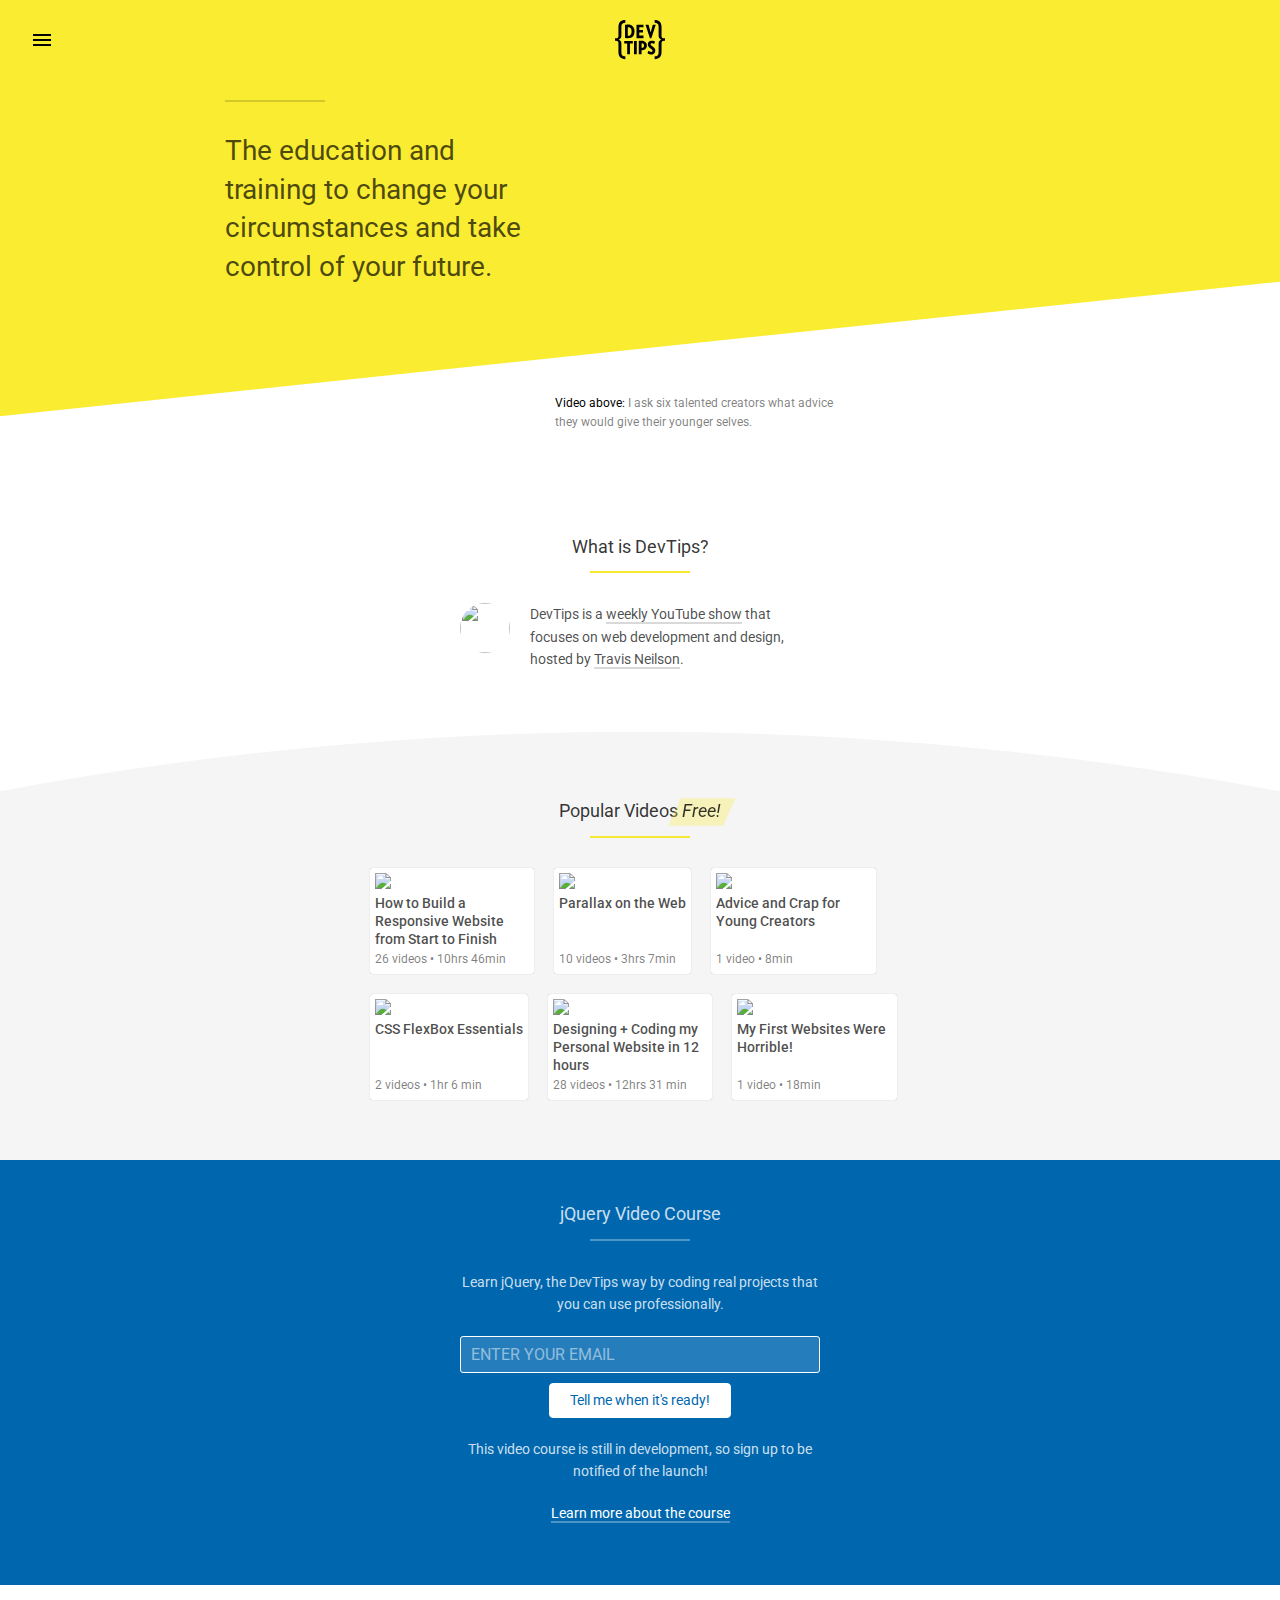
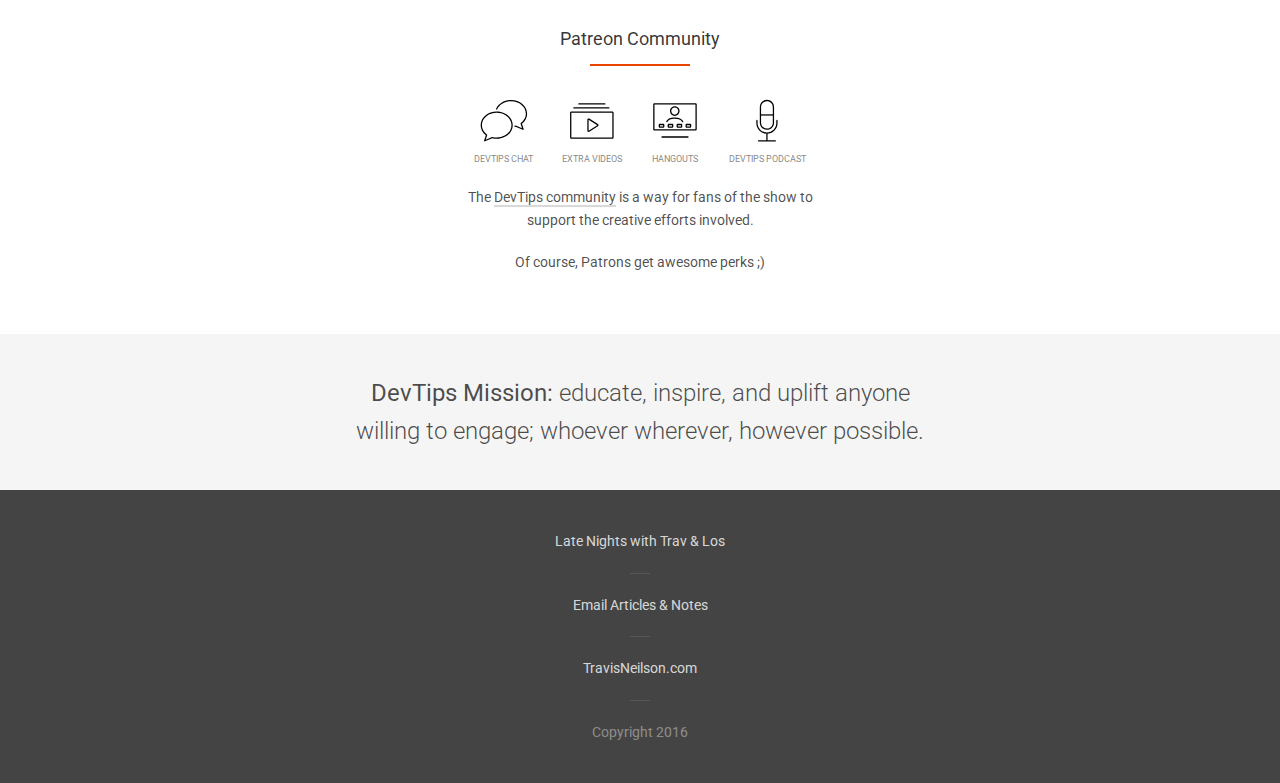
==== commit 619f40f5: "Update index.html" ====
--- a/index.html
+++ b/index.html
@@ -79,7 +79,7 @@
                     </div></a><a href="https://www.youtube.com/playlist?list=PLqGj3iMvMa4KeBN2krBtcO3U90_7SOl-A" class="video-unit">
                     <div class="media"><img src="https://i.ytimg.com/vi/sJhhLvW-Xvg/mqdefault.jpg"></div>
                     <div class="desc"> 
-                      <div class="title">Design + Code my Personal Website in 12 hours</div>
+                      <div class="title">Designing + Coding my Personal Website in 12 hours</div>
                       <div class="muted-extra meta">28 videos &bull; 12hrs 31 min</div>
                     </div></a><a href="https://www.youtube.com/watch?v=QLbUzwxkwHA" class="video-unit">
                     <div class="media"><img src="https://i.ytimg.com/vi/QLbUzwxkwHA/mqdefault.jpg"></div>
@@ -94,7 +94,7 @@
       <div class="constrainer text-center">
         <div class="section-head white">jQuery Video Course</div>
         <hr class="section-title-rule">
-        <p class="white">Learn jQuery the DevTips way by coding real projects that you can use professionally.</p>
+        <p class="white">Learn jQuery, the DevTips way by coding real projects that you can use professionally.</p>
         <form action="https://gumroad.com/follow_from_embed_form" method="post" class="jquerycourse-form">
           <input name="seller_id" type="hidden" value="2449985483245">
           <input name="email" placeholder="Enter your email" type="email" id="email">
@@ -102,7 +102,7 @@
             <button data-custom-highlight-color="" type="submit" class="jquerycourse-submit">Tell me when it's ready!</button>
           </div>
         </form>
-        <p class="white">This video course is for development, so sign up to be notified of the launching new video!</p>
+        <p class="white">This video course is still in development, so sign up to be notified of the launch!</p>
         <p><a href="/killingitwithjquery" class="white-hard">Learn more about the course</a></p>
       </div>
     </section>
